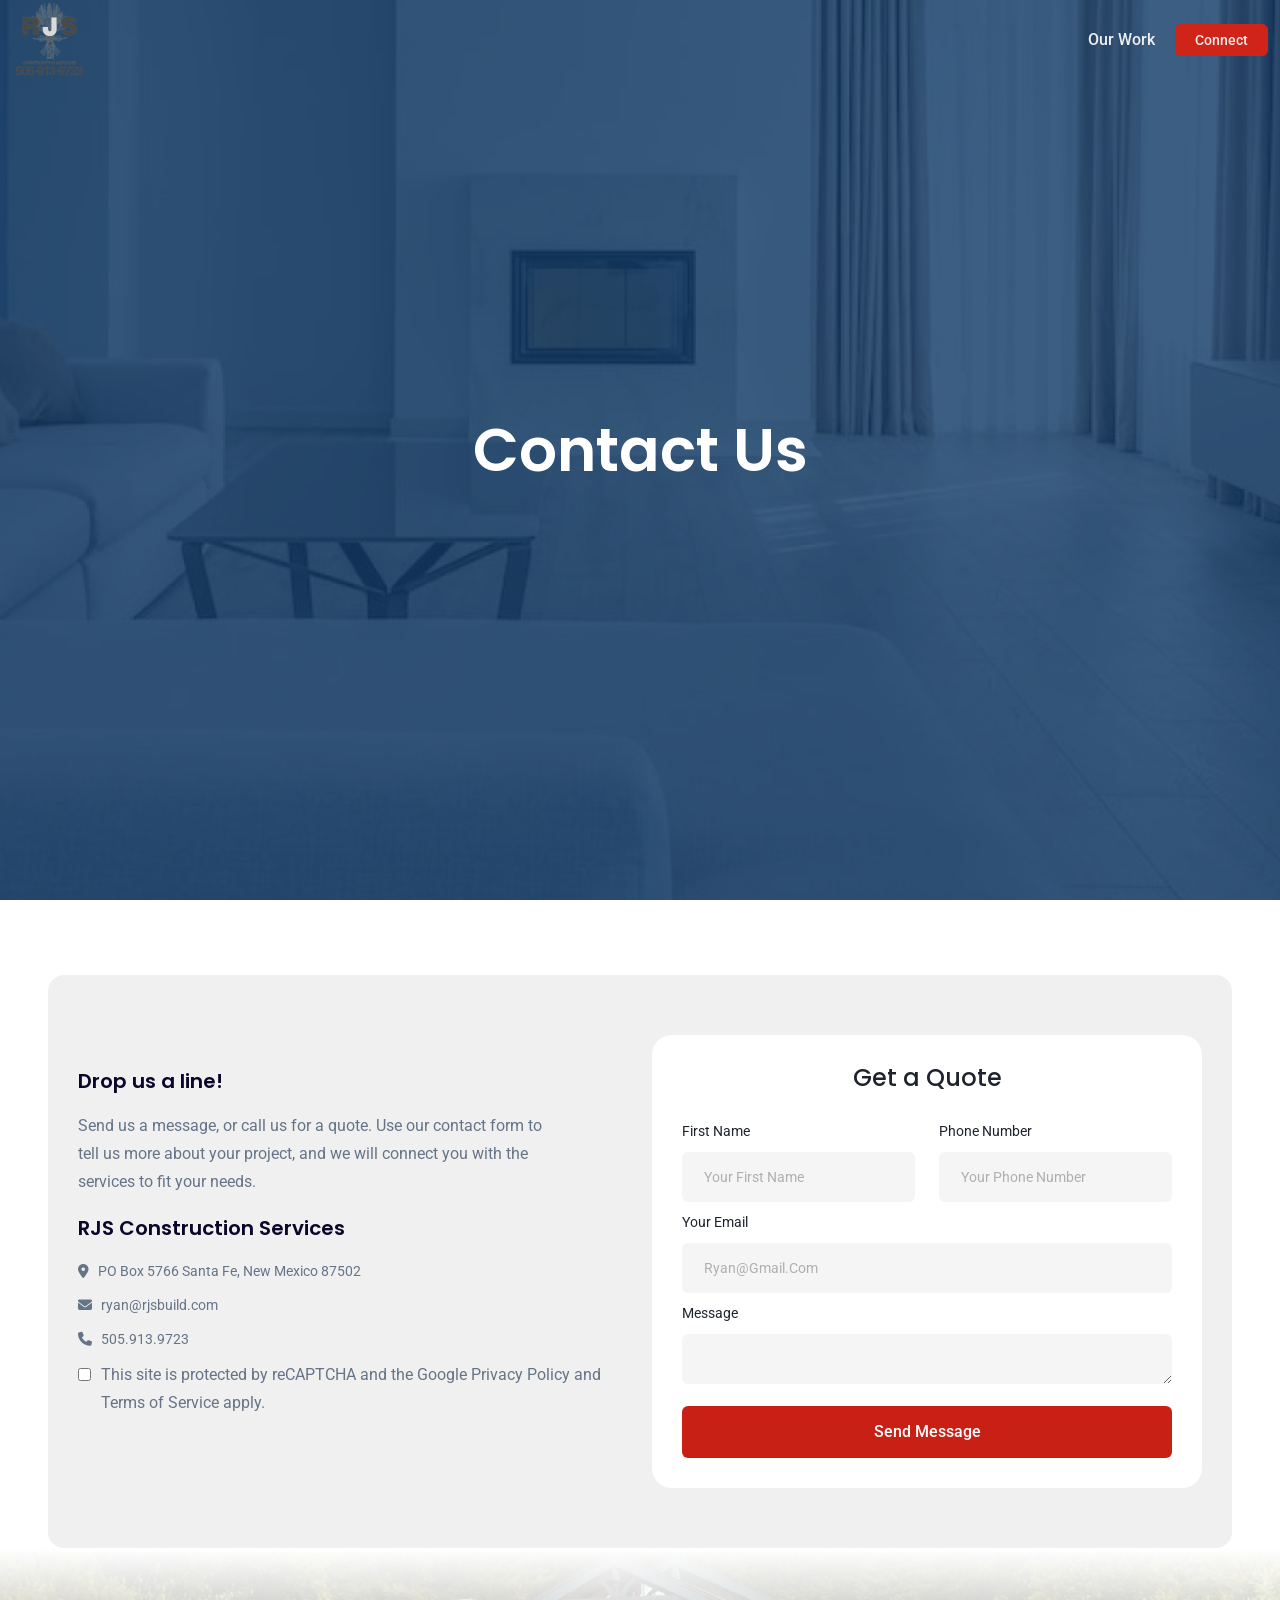
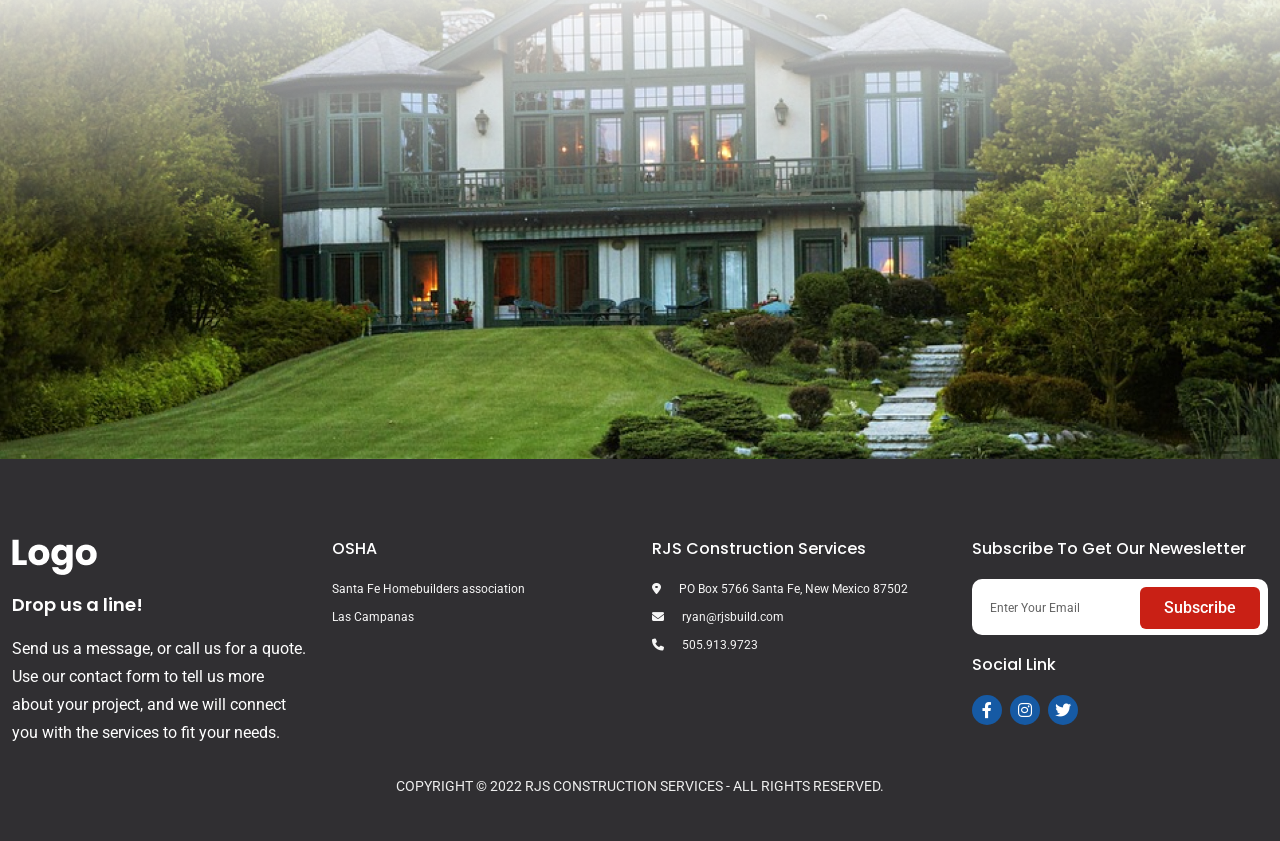
==== connect.html @ a0cf393c "completed for desktop" ====
<!doctype html>
<html class="no-js" lang="" xmlns="http://www.w3.org/1999/xhtml">

<head>
    <meta charset="utf-8">
    <title>RJS | HTML WEBSITE TEMPLATE</title>
    <meta name="description" content="">
    <meta name="viewport" content="width=device-width, initial-scale=1">
    <link rel="shortcut icon" type="image/x-icon" href="images/favicon.png">
    <!-- Place favicon.ico in the root directory -->
    <link rel="apple-touch-icon" href="images/favicon.png">

    <!-- all css files -->
    <link rel="preconnect" href="https://fonts.googleapis.com">
    <link rel="preconnect" href="https://fonts.gstatic.com" crossorigin>
    <link
        href="https://fonts.googleapis.com/css2?family=Poppins:wght@200;300;400;500;600;700;800;900&family=Roboto:wght@300;400;500;700;900&display=swap"
        rel="stylesheet">
    <link rel="stylesheet" href="css/fontawesome.min.css">
    <link rel="stylesheet" href="css/slick.min.css">
    <link rel="stylesheet" href="css/animate.css">
    <link rel="stylesheet" href="css/bootstrap.min.css" />
    <link rel="stylesheet" href="css/default.css">
    <link rel="stylesheet" href="css/style.css">
    <link rel="stylesheet" href="assets/css/responsive.css">
</head>

<body>


    <!-- header -->
    <header class="header-area  transparent-header">
        <div class="container">
            <div class="d-flex justify-content-between align-items-center">

                <!-- logo area -->
                <div class="logo-area">
                    <a href="index.html">
                        <img src="images/header/logo.png" class="img-fluid" alt="logo">
                    </a>
                </div>


                <nav class="nav-area">
                    <ul>
                        <li><a href="contact.html">Our Work </a></li>
                        <li class="active"><a href="connect.html">connect</a></li>
                    </ul>

                </nav>

                <div class="open-menu-btn d-flex justify-content-end d-lg-none col-6">
                    <button type="button"><i class="fa-solid fa-bars"></i></button>

                </div>
            </div>
        </div>
        <!-- mobile menu -->
        <div class="main-menu-area mobile-menu-area">
            <div class="d-flex justify-content-between mobile-menu-top">
                <div class="logo-area">
                    <a href="index.html">
                        <img src="images/logo/footer-logo.png" alt="logo">
                    </a>
                </div>
                <div class="close-btn">
                    <button type="button"><i class="fa fa-close"></i></button>
                </div>
            </div>
            <nav class="primary-menu">
                <ul>
                    <li><a href="services.html">services</a></li>
                    <li><a href="industries.html">industries</a></li>
                    <li><a href="contact.html">Contact </a></li>
                    <li><a href="technology-v1.html">technology </a></li>
                    <li><a href="ecommerce.html">E-Commerce </a></li>
                    <!-- 
                    <li class="has-dropdown"><a href="#">dropdown menu</a>
                        <ul>
                            <li><a href="#">About us</a>
                                <ul>
                                    <li><a href="#">About us</a></li>
                                    <li><a href="#">Practice areas</a></li>
                                    <li><a href="#">Practice areas</a></li>
                                    <li><a href="#">Case results</a></li>
                                    <li><a href="#">Contact Sales</a></li>
                                    <li><a href="#">About us</a></li>
                                </ul>
                            </li>
                            <li><a href="#">Practice areas</a></li>
                            <li><a href="#">Case results</a></li>
                            <li><a href="#">Contact Sales</a></li>
                            <li><a href="#">About us</a></li>
                            <li><a href="#">Practice areas</a></li>
                            <li><a href="#">Practice areas</a></li>
                            <li><a href="#">Case results</a></li>
                            <li><a href="#">Contact Sales</a></li>
                        </ul>
                    </li>
                    -->
                </ul>
            </nav>
        </div>
    </header>

    <!-- bannar area -->
    <section class="bannar-area our-connect-bannar d-flex align-items-center"
        style="background:url('./images/bannar/bannar-three.png')">
        <div class="container">
            <div class="row">
                <div class="col-lg-12">
                    <div class="connect-bannar-heading">
                        <h1 class="text-capitalize ">Contact Us</h1>
                    </div>

                </div>
            </div>
        </div>
    </section>

    <section class="contact-area  mt-75">
        <div class="container px-5">
            <div class="contact-wrapper theme-bg-gray">
                <div class="row">
                    <div class="col-lg-6">
                        <div class="contact-area-left mt-30 ">

                            <h4>Drop us a line!</h4>
                            <p>Send us a message, or call us for a quote. Use our contact form to tell us more about
                                your project, and we will connect
                                you with the services to fit your needs.</p>
                            <h4>RJS Construction Services</h4>
                            <ul>
                                <li>
                                    <i class="fa-solid fa-location-dot"></i>
                                    <span>PO Box 5766 Santa Fe, New Mexico 87502</span>
                                </li>
                                <li>
                                    <i class="fa-solid fa-envelope"></i>
                                    <span>ryan@rjsbuild.com</span>
                                </li>
                                <li>
                                    <i class="fa-solid fa-phone"></i>
                                    <span>505.913.9723</span>
                                </li>
                            </ul>
                            <form action="#" class="checkbox-area">
                                <input type="checkbox">
                                <span>This site is protected by reCAPTCHA and the Google Privacy Policy and Terms of
                                    Service
                                    apply.</span>
                            </form>
                        </div>
                    </div>
                    <div class="col-lg-6">
                        <div class="contact-form-area">
                            <form action="#">
                                <h3>Get a Quote</h3>
                                <div class="row mt-20">
                                    <div class="col-6">
                                        <label for="fname">First name</label>
                                        <input type="text" placeholder="your first name" id="fname">
                                    </div>
                                    <div class="col-6">
                                        <label for="number">Phone Number</label>
                                        <input type="number" placeholder="your phone number" id="number">
                                    </div>
                                    <div class="col-12">
                                        <label for="email">your email</label>
                                        <input type="email" placeholder="ryan@gmail.com" id="email">
                                    </div>
                                    <div class="col-12">
                                        <label for="message">message</label>
                                        <textarea id="message"  rows="1"></textarea>
                                    </div>
                                    <div class="col-12">
                                        <input type="submit" value="send message">
                                    </div>
                                </div>
                            </form>
                        </div>
                    </div>
                </div>
            </div>
        </div>
    </section>




    <div class="row">
        <div class="col-lg-12">
            <img src="images/gallary/bg-3.png" class="img-fluid" alt="">
        </div>
    </div>


    <footer class="pt-80  footer-area theme-bg-black">
        <div class="container">
            <div class="row">
                <div class="col-lg-3">
                    <div class="logo-area">
                        <div class="logo">
                            <a href="#">
                                <img src="images/header/footer-logo.png" alt="">
                            </a>
                        </div>

                    </div>
                    <div class="text-widgets">
                        <h5>Drop us a line!</h5>
                        <p>Send us a message, or call us for a quote. Use our contact form to tell us more about your
                            project, and we will connect
                            you with the services to fit your needs.</p>
                    </div>

                </div>

                <div class="col-lg-3">
                    <div class="footer-heading">
                        <h4>OSHA</h4>
                    </div>
                    <ul class="footer-list">
                        <li>Santa Fe Homebuilders association</li>
                        <li> Las Campanas</li>
                    </ul>
                </div>

                <div class="col-lg-3">
                    <div class="footer-heading">
                        <h4>RJS Construction Services</h4>
                    </div>
                    <ul class="footer-list">
                        <li><i class="fa-solid fa-location-dot"></i> PO Box 5766 Santa Fe, New Mexico 87502</li>
                        <li><i class="fa-solid fa-envelope"></i> ryan@rjsbuild.com</li>
                        <li><i class="fa-solid fa-phone"></i> 505.913.9723</li>
                    </ul>
                </div>

                <div class="col-lg-3">
                    <div class="footer-heading">
                        <h4>Subscribe to get our newesletter</h4>
                    </div>
                    <div class="form-area">
                        <form>
                            <input type="text" placeholder="enter your email">
                            <input type="submit" value="Subscribe" class="input-btn">
                        </form>
                    </div>
                    <div class="footer-subheading mt-20 mb-20">
                        <h4>Social Link</h4>
                    </div>
                    <ul class="social-list">
                        <li><a href="#"><i class="fa-brands fa-facebook-f"></i></a></li>
                        <li><a href="#"><i class="fa-brands fa-instagram"></i></a></li>
                        <li><a href="#"><i class="fa-brands fa-twitter"></i></a></li>
                    </ul>
                </div>
            </div>
        </div>
        <div class="container copyright-area pt-15 pb-30">
            <div class="row">
                <div class="col-lg-12 text-center">
                    <p>COPYRIGHT © 2022 RJS CONSTRUCTION SERVICES - ALL RIGHTS RESERVED.</p>
                </div>
            </div>
        </div>
    </footer>


    <!-- all js files -->
    <script src="js/modernizr-3.11.2.min.js"></script>
    <script src="js/jquery-3.6.2.min.js"></script>

    <!-- bootstrap -->

    <script src="js/popper.min.js"></script>
    <script src="js/bootstrap.min.js"></script>

    <!-- slider -->
    <script src="js/slick.min.js"></script>

    <!-- animation -->
    <script src="js/wow.min.js"></script>
    <script src="js/plugins.js"></script>

    <!-- theme js -->
    <script src="js/main.js"></script>

</body>

</html>
---- css/default.css ----
/***

Spacing

xs : 0 - 575
sm:576- 767
md:768 - 991
lg: 992 - 1159
xl:1200 - 1359

mt : margin-top
ml: margin-left
mr: margin-right
mb: margin-bottom

*/

.mt-5 {
  margin-top: 5px;
}

.mb-5 {
  margin-bottom: 5px !important;
}

.ml-5 {
  margin-left: 5px;
}

.mr-5 {
  margin-right: 5px;
}

.pt-5 {
  padding-top: 5px;
}

.pb-5 {
  padding-bottom: 5px;
}

.pl-5 {
  padding-left: 5px;
}

.pr-5 {
  padding-right: 5px;
}

.mt-10 {
  margin-top: 10px;
}

.mb-10 {
  margin-bottom: 10px;
}

.ml-10 {
  margin-left: 10px;
}

.mr-10 {
  margin-right: 10px;
}

.pt-10 {
  padding-top: 10px;
}

.pb-10 {
  padding-bottom: 10px;
}

.pl-10 {
  padding-left: 10px;
}

.pr-10 {
  padding-right: 10px;
}

.mt-15 {
  margin-top: 15px;
}

.mb-15 {
  margin-bottom: 15px;
}

.ml-15 {
  margin-left: 15px;
}

.mr-15 {
  margin-right: 15px;
}

.pt-15 {
  padding-top: 15px;
}

.pb-15 {
  padding-bottom: 15px;
}

.pl-15 {
  padding-left: 15px;
}

.pr-15 {
  padding-right: 15px;
}

.mt-20 {
  margin-top: 20px;
}

.mb-20 {
  margin-bottom: 20px;
}

.ml-20 {
  margin-left: 20px;
}

.mr-20 {
  margin-right: 20px;
}

.pt-20 {
  padding-top: 20px;
}

.pb-20 {
  padding-bottom: 20px;
}

.pl-20 {
  padding-left: 20px;
}

.pr-20 {
  padding-right: 20px;
}

.mt-25 {
  margin-top: 25px;
}

.mb-25 {
  margin-bottom: 25px;
}

.ml-25 {
  margin-left: 25px;
}

.mr-25 {
  margin-right: 25px;
}

.pt-25 {
  padding-top: 25px;
}

.pb-25 {
  padding-bottom: 25px;
}

.pl-25 {
  padding-left: 25px;
}

.pr-25 {
  padding-right: 25px;
}

.mt-30 {
  margin-top: 30px;
}

.mb-30 {
  margin-bottom: 30px;
}

.ml-30 {
  margin-left: 30px;
}

.mr-30 {
  margin-right: 30px;
}

.pt-30 {
  padding-top: 30px;
}

.pb-30 {
  padding-bottom: 30px;
}

.pl-30 {
  padding-left: 30px;
}

.pr-30 {
  padding-right: 30px;
}

.mt-35 {
  margin-top: 35px;
}

.mb-35 {
  margin-bottom: 35px;
}

.ml-35 {
  margin-left: 35px;
}

.mr-35 {
  margin-right: 35px;
}

.pt-35 {
  padding-top: 35px;
}

.pb-35 {
  padding-bottom: 35px;
}

.pl-35 {
  padding-left: 35px;
}

.pr-35 {
  padding-right: 35px;
}

.mt-40 {
  margin-top: 40px;
}

.mb-40 {
  margin-bottom: 40px;
}

.ml-40 {
  margin-left: 40px;
}

.mr-40 {
  margin-right: 40px;
}

.pt-40 {
  padding-top: 40px;
}

.pb-40 {
  padding-bottom: 40px;
}

.pl-40 {
  padding-left: 40px;
}

.pr-40 {
  padding-right: 40px;
}

.mt-45 {
  margin-top: 45px;
}

.mb-45 {
  margin-bottom: 45px;
}

.ml-45 {
  margin-left: 45px;
}

.mr-45 {
  margin-right: 45px;
}

.pt-45 {
  padding-top: 45px;
}

.pb-45 {
  padding-bottom: 45px;
}

.pl-45 {
  padding-left: 45px;
}

.pr-45 {
  padding-right: 45px;
}

.mt-50 {
  margin-top: 50px;
}

.mb-50 {
  margin-bottom: 50px;
}

.ml-50 {
  margin-left: 50px;
}

.mr-50 {
  margin-right: 50px;
}

.pt-50 {
  padding-top: 50px;
}

.pb-50 {
  padding-bottom: 50px;
}

.pl-50 {
  padding-left: 50px;
}

.pr-50 {
  padding-right: 50px;
}

.mt-55 {
  margin-top: 55px;
}

.mb-55 {
  margin-bottom: 55px;
}

.ml-55 {
  margin-left: 55px;
}

.mr-55 {
  margin-right: 55px;
}

.pt-55 {
  padding-top: 55px;
}

.pb-55 {
  padding-bottom: 55px;
}

.pl-55 {
  padding-left: 55px;
}

.pr-55 {
  padding-right: 55px;
}

.mt-60 {
  margin-top: 60px;
}

.mb-60 {
  margin-bottom: 60px;
}

.ml-60 {
  margin-left: 60px;
}

.mr-60 {
  margin-right: 60px;
}

.pt-60 {
  padding-top: 60px;
}

.pb-60 {
  padding-bottom: 60px;
}

.pl-60 {
  padding-left: 60px;
}

.pr-60 {
  padding-right: 60px;
}

.mt-65 {
  margin-top: 65px;
}

.mb-65 {
  margin-bottom: 65px;
}

.ml-65 {
  margin-left: 65px;
}

.mr-65 {
  margin-right: 65px;
}

.pt-65 {
  padding-top: 65px;
}

.pb-65 {
  padding-bottom: 65px;
}

.pl-65 {
  padding-left: 65px;
}

.pr-65 {
  padding-right: 65px;
}

.mt-70 {
  margin-top: 70px;
}

.mb-70 {
  margin-bottom: 70px;
}

.ml-70 {
  margin-left: 70px;
}

.mr-70 {
  margin-right: 70px;
}

.pt-70 {
  padding-top: 70px;
}

.pb-70 {
  padding-bottom: 70px;
}

.pl-70 {
  padding-left: 70px;
}

.pr-70 {
  padding-right: 70px;
}

.mt-75 {
  margin-top: 75px;
}

.mb-75 {
  margin-bottom: 75px;
}

.ml-75 {
  margin-left: 75px;
}

.mr-75 {
  margin-right: 75px;
}

.pt-75 {
  padding-top: 75px;
}

.pb-75 {
  padding-bottom: 75px;
}

.pl-75 {
  padding-left: 75px;
}

.pr-75 {
  padding-right: 75px;
}

.mt-80 {
  margin-top: 80px;
}

.mb-80 {
  margin-bottom: 80px;
}

.ml-80 {
  margin-left: 80px;
}

.mr-80 {
  margin-right: 80px;
}

.pt-80 {
  padding-top: 80px;
}

.pb-80 {
  padding-bottom: 80px;
}

.pl-80 {
  padding-left: 80px;
}

.pr-80 {
  padding-right: 80px;
}

.mt-85 {
  margin-top: 85px;
}

.mb-85 {
  margin-bottom: 85px;
}

.ml-85 {
  margin-left: 85px;
}

.mr-85 {
  margin-right: 85px;
}

.pt-85 {
  padding-top: 85px;
}

.pb-85 {
  padding-bottom: 85px;
}

.pl-85 {
  padding-left: 85px;
}

.pr-85 {
  padding-right: 85px;
}

.mt-90 {
  margin-top: 90px;
}

.mb-90 {
  margin-bottom: 90px;
}

.ml-90 {
  margin-left: 90px;
}

.mr-90 {
  margin-right: 90px;
}

.pt-90 {
  padding-top: 90px;
}

.pb-90 {
  padding-bottom: 90px;
}

.pl-90 {
  padding-left: 90px;
}

.pr-90 {
  padding-right: 90px;
}

.mt-95 {
  margin-top: 95px;
}

.mb-95 {
  margin-bottom: 95px;
}

.ml-95 {
  margin-left: 95px;
}

.mr-95 {
  margin-right: 95px;
}

.pt-95 {
  padding-top: 95px;
}

.pb-95 {
  padding-bottom: 95px;
}

.pl-95 {
  padding-left: 95px;
}

.pr-95 {
  padding-right: 95px;
}

.mt-100 {
  margin-top: 100px;
}

.mb-100 {
  margin-bottom: 100px;
}

.ml-100 {
  margin-left: 100px;
}

.mr-100 {
  margin-right: 100px;
}

.pt-100 {
  padding-top: 100px;
}

.pb-100 {
  padding-bottom: 100px;
}

.pl-100 {
  padding-left: 100px;
}

.pr-100 {
  padding-right: 100px;
}

.mt-105 {
  margin-top: 105px;
}

.mb-105 {
  margin-bottom: 105px;
}

.ml-105 {
  margin-left: 105px;
}

.mr-105 {
  margin-right: 105px;
}

.pt-105 {
  padding-top: 105px;
}

.pb-105 {
  padding-bottom: 105px;
}

.pl-105 {
  padding-left: 105px;
}

.pr-105 {
  padding-right: 105px;
}

.mt-110 {
  margin-top: 110px;
}

.mb-110 {
  margin-bottom: 110px;
}

.ml-110 {
  margin-left: 110px;
}

.mr-110 {
  margin-right: 110px;
}

.pt-110 {
  padding-top: 110px;
}

.pb-110 {
  padding-bottom: 110px;
}

.pl-110 {
  padding-left: 110px;
}

.pr-110 {
  padding-right: 110px;
}

.mt-115 {
  margin-top: 115px;
}

.mb-115 {
  margin-bottom: 115px;
}

.ml-115 {
  margin-left: 115px;
}

.mr-115 {
  margin-right: 115px;
}

.pt-115 {
  padding-top: 115px;
}

.pb-115 {
  padding-bottom: 115px;
}

.pl-115 {
  padding-left: 115px;
}

.pr-115 {
  padding-right: 115px;
}

.mt-120 {
  margin-top: 120px;
}

.mb-120 {
  margin-bottom: 120px;
}

.ml-120 {
  margin-left: 120px;
}

.mr-120 {
  margin-right: 120px;
}

.pt-120 {
  padding-top: 120px;
}

.pb-120 {
  padding-bottom: 120px;
}

.pl-120 {
  padding-left: 120px;
}

.pr-120 {
  padding-right: 120px;
}

.mt-125 {
  margin-top: 125px;
}

.mb-125 {
  margin-bottom: 125px;
}

.ml-125 {
  margin-left: 125px;
}

.mr-125 {
  margin-right: 125px;
}

.pt-125 {
  padding-top: 125px;
}

.pb-125 {
  padding-bottom: 125px;
}

.pl-125 {
  padding-left: 125px;
}

.pr-125 {
  padding-right: 125px;
}

.mt-130 {
  margin-top: 130px;
}

.mb-130 {
  margin-bottom: 130px;
}

.ml-130 {
  margin-left: 130px;
}

.mr-130 {
  margin-right: 130px;
}

.pt-130 {
  padding-top: 130px;
}

.pb-130 {
  padding-bottom: 130px;
}

.pl-130 {
  padding-left: 130px;
}

.pr-130 {
  padding-right: 130px;
}

.mt-135 {
  margin-top: 135px;
}

.mb-135 {
  margin-bottom: 135px;
}

.ml-135 {
  margin-left: 135px;
}

.mr-135 {
  margin-right: 135px;
}

.pt-135 {
  padding-top: 135px;
}

.pb-135 {
  padding-bottom: 135px;
}

.pl-135 {
  padding-left: 135px;
}

.pr-135 {
  padding-right: 135px;
}

.mt-140 {
  margin-top: 140px;
}

.mb-140 {
  margin-bottom: 140px;
}

.ml-140 {
  margin-left: 140px;
}

.mr-140 {
  margin-right: 140px;
}

.pt-140 {
  padding-top: 140px;
}

.pb-140 {
  padding-bottom: 140px;
}

.pl-140 {
  padding-left: 140px;
}

.pr-140 {
  padding-right: 140px;
}

.mt-145 {
  margin-top: 145px;
}

.mb-145 {
  margin-bottom: 145px;
}

.ml-145 {
  margin-left: 145px;
}

.mr-145 {
  margin-right: 145px;
}

.pt-145 {
  padding-top: 145px;
}

.pb-145 {
  padding-bottom: 145px;
}

.pl-145 {
  padding-left: 145px;
}

.pr-145 {
  padding-right: 145px;
}

.mt-150 {
  margin-top: 150px;
}

.mb-150 {
  margin-bottom: 150px;
}

.ml-150 {
  margin-left: 150px;
}

.mr-150 {
  margin-right: 150px;
}

.pt-150 {
  padding-top: 150px;
}

.pb-150 {
  padding-bottom: 150px;
}

.pl-150 {
  padding-left: 150px;
}

.pr-150 {
  padding-right: 150px;
}

.mt-155 {
  margin-top: 155px;
}

.mb-155 {
  margin-bottom: 155px;
}

.ml-155 {
  margin-left: 155px;
}

.mr-155 {
  margin-right: 155px;
}

.pt-155 {
  padding-top: 155px;
}

.pb-155 {
  padding-bottom: 155px;
}

.pl-155 {
  padding-left: 155px;
}

.pr-155 {
  padding-right: 155px;
}

.mt-160 {
  margin-top: 160px;
}

.mb-160 {
  margin-bottom: 160px;
}

.ml-160 {
  margin-left: 160px;
}

.mr-160 {
  margin-right: 160px;
}

.pt-160 {
  padding-top: 160px;
}

.pb-160 {
  padding-bottom: 160px;
}

.pl-160 {
  padding-left: 160px;
}

.pr-160 {
  padding-right: 160px;
}

.mt-165 {
  margin-top: 165px;
}

.mb-165 {
  margin-bottom: 165px;
}

.ml-165 {
  margin-left: 165px;
}

.mr-165 {
  margin-right: 165px;
}

.pt-165 {
  padding-top: 165px;
}

.pb-165 {
  padding-bottom: 165px;
}

.pl-165 {
  padding-left: 165px;
}

.pr-165 {
  padding-right: 165px;
}

.mt-170 {
  margin-top: 170px;
}

.mb-170 {
  margin-bottom: 170px;
}

.ml-170 {
  margin-left: 170px;
}

.mr-170 {
  margin-right: 170px;
}

.pt-170 {
  padding-top: 170px;
}

.pb-170 {
  padding-bottom: 170px;
}

.pl-170 {
  padding-left: 170px;
}

.pr-170 {
  padding-right: 170px;
}

.mt-175 {
  margin-top: 175px;
}

.mb-175 {
  margin-bottom: 175px;
}

.ml-175 {
  margin-left: 175px;
}

.mr-175 {
  margin-right: 175px;
}

.pt-175 {
  padding-top: 175px;
}

.pb-175 {
  padding-bottom: 175px;
}

.pl-175 {
  padding-left: 175px;
}

.pr-175 {
  padding-right: 175px;
}

.mt-180 {
  margin-top: 180px;
}

.mb-180 {
  margin-bottom: 180px;
}

.ml-180 {
  margin-left: 180px;
}

.mr-180 {
  margin-right: 180px;
}

.pt-180 {
  padding-top: 180px;
}

.pb-180 {
  padding-bottom: 180px;
}

.pl-180 {
  padding-left: 180px;
}

.pr-180 {
  padding-right: 180px;
}

.mt-185 {
  margin-top: 185px;
}

.mb-185 {
  margin-bottom: 185px;
}

.ml-185 {
  margin-left: 185px;
}

.mr-185 {
  margin-right: 185px;
}

.pt-185 {
  padding-top: 185px;
}

.pb-185 {
  padding-bottom: 185px;
}

.pl-185 {
  padding-left: 185px;
}

.pr-185 {
  padding-right: 185px;
}

.mt-190 {
  margin-top: 190px;
}

.mb-190 {
  margin-bottom: 190px;
}

.ml-190 {
  margin-left: 190px;
}

.mr-190 {
  margin-right: 190px;
}

.pt-190 {
  padding-top: 190px;
}

.pb-190 {
  padding-bottom: 190px;
}

.pl-190 {
  padding-left: 190px;
}

.pr-190 {
  padding-right: 190px;
}

.mt-195 {
  margin-top: 195px;
}

.mb-195 {
  margin-bottom: 195px;
}

.ml-195 {
  margin-left: 195px;
}

.mr-195 {
  margin-right: 195px;
}

.pt-195 {
  padding-top: 195px;
}

.pb-195 {
  padding-bottom: 195px;
}

.pl-195 {
  padding-left: 195px;
}

.pr-195 {
  padding-right: 195px;
}

.mt-200 {
  margin-top: 200px;
}

.mb-200 {
  margin-bottom: 200px;
}

.ml-200 {
  margin-left: 200px;
}

.mr-200 {
  margin-right: 200px;
}

.pt-200 {
  padding-top: 200px;
}

.pb-200 {
  padding-bottom: 200px;
}

.pl-200 {
  padding-left: 200px;
}

.pr-200 {
  padding-right: 200px;
}

.mt-205 {
  margin-top: 205px;
}

.mb-205 {
  margin-bottom: 205px;
}

.ml-205 {
  margin-left: 205px;
}

.mr-205 {
  margin-right: 205px;
}

.pt-205 {
  padding-top: 205px;
}

.pb-205 {
  padding-bottom: 205px;
}

.pl-205 {
  padding-left: 205px;
}

.pr-205 {
  padding-right: 205px;
}

.mt-210 {
  margin-top: 210px;
}

.mb-210 {
  margin-bottom: 210px;
}

.ml-210 {
  margin-left: 210px;
}

.mr-210 {
  margin-right: 210px;
}

.pt-210 {
  padding-top: 210px;
}

.pb-210 {
  padding-bottom: 210px;
}

.pl-210 {
  padding-left: 210px;
}

.pr-210 {
  padding-right: 210px;
}

.mt-215 {
  margin-top: 215px;
}

.mb-215 {
  margin-bottom: 215px;
}

.ml-215 {
  margin-left: 215px;
}

.mr-215 {
  margin-right: 215px;
}

.pt-215 {
  padding-top: 215px;
}

.pb-215 {
  padding-bottom: 215px;
}

.pl-215 {
  padding-left: 215px;
}

.pr-215 {
  padding-right: 215px;
}

.mt-220 {
  margin-top: 220px;
}

.mb-220 {
  margin-bottom: 220px;
}

.ml-220 {
  margin-left: 220px;
}

.mr-220 {
  margin-right: 220px;
}

.pt-220 {
  padding-top: 220px;
}

.pb-220 {
  padding-bottom: 220px;
}

.pl-220 {
  padding-left: 220px;
}

.pr-220 {
  padding-right: 220px;
}

/*

responsive css
sm device
*/
@media all and (min-width: 576px) and (max-width: 767px) {
  .pl-sm-0{
    padding-left: 0px !important;
  }
  .mt-sm-5 {
    margin-top: 5px;
  }

  .mb-sm-5 {
    margin-bottom: 5px;
  }

  .ml-sm-5 {
    margin-left: 5px;
  }

  .mr-sm-5 {
    margin-right: 5px;
  }

  .pt-sm-5 {
    padding-top: 5px;
  }

  .pb-sm-5 {
    padding-bottom: 5px;
  }

  .pl-sm-5 {
    padding-left: 5px;
  }

  .pr-sm-5 {
    padding-right: 5px;
  }

  .mt-sm-10 {
    margin-top: 10px;
  }

  .mb-sm-10 {
    margin-bottom: 10px;
  }

  .ml-sm-10 {
    margin-left: 10px;
  }

  .mr-sm-10 {
    margin-right: 10px;
  }

  .pt-sm-10 {
    padding-top: 10px;
  }

  .pb-sm-10 {
    padding-bottom: 10px;
  }

  .pl-sm-10 {
    padding-left: 10px;
  }

  .pr-sm-10 {
    padding-right: 10px;
  }

  .mt-sm-15 {
    margin-top: 15px;
  }

  .mb-sm-15 {
    margin-bottom: 15px;
  }

  .ml-sm-15 {
    margin-left: 15px;
  }

  .mr-sm-15 {
    margin-right: 15px;
  }

  .pt-sm-15 {
    padding-top: 15px;
  }

  .pb-sm-15 {
    padding-bottom: 15px;
  }

  .pl-sm-15 {
    padding-left: 15px;
  }

  .pr-sm-15 {
    padding-right: 15px;
  }

  .mt-sm-20 {
    margin-top: 20px;
  }

  .mb-sm-20 {
    margin-bottom: 20px;
  }

  .ml-sm-20 {
    margin-left: 20px;
  }

  .mr-sm-20 {
    margin-right: 20px;
  }

  .pt-sm-20 {
    padding-top: 20px;
  }

  .pb-sm-20 {
    padding-bottom: 20px;
  }

  .pl-sm-20 {
    padding-left: 20px;
  }

  .pr-sm-20 {
    padding-right: 20px;
  }

  .mt-sm-25 {
    margin-top: 25px;
  }

  .mb-sm-25 {
    margin-bottom: 25px;
  }

  .ml-sm-25 {
    margin-left: 25px;
  }

  .mr-sm-25 {
    margin-right: 25px;
  }

  .pt-sm-25 {
    padding-top: 25px;
  }

  .pb-sm-25 {
    padding-bottom: 25px;
  }

  .pl-sm-25 {
    padding-left: 25px;
  }

  .pr-sm-25 {
    padding-right: 25px;
  }

  .mt-sm-30 {
    margin-top: 30px;
  }

  .mb-sm-30 {
    margin-bottom: 30px;
  }

  .ml-sm-30 {
    margin-left: 30px;
  }

  .mr-sm-30 {
    margin-right: 30px;
  }

  .pt-sm-30 {
    padding-top: 30px;
  }

  .pb-sm-30 {
    padding-bottom: 30px;
  }

  .pl-sm-30 {
    padding-left: 30px;
  }

  .pr-sm-30 {
    padding-right: 30px;
  }

  .mt-sm-35 {
    margin-top: 35px;
  }

  .mb-sm-35 {
    margin-bottom: 35px;
  }

  .ml-sm-35 {
    margin-left: 35px;
  }

  .mr-sm-35 {
    margin-right: 35px;
  }

  .pt-sm-35 {
    padding-top: 35px;
  }

  .pb-sm-35 {
    padding-bottom: 35px;
  }

  .pl-sm-35 {
    padding-left: 35px;
  }

  .pr-sm-35 {
    padding-right: 35px;
  }

  .mt-sm-40 {
    margin-top: 40px;
  }

  .mb-sm-40 {
    margin-bottom: 40px;
  }

  .ml-sm-40 {
    margin-left: 40px;
  }

  .mr-sm-40 {
    margin-right: 40px;
  }

  .pt-sm-40 {
    padding-top: 40px;
  }

  .pb-sm-40 {
    padding-bottom: 40px;
  }

  .pl-sm-40 {
    padding-left: 40px;
  }

  .pr-sm-40 {
    padding-right: 40px;
  }

  .mt-sm-45 {
    margin-top: 45px;
  }

  .mb-sm-45 {
    margin-bottom: 45px;
  }

  .ml-sm-45 {
    margin-left: 45px;
  }

  .mr-sm-45 {
    margin-right: 45px;
  }

  .pt-sm-45 {
    padding-top: 45px;
  }

  .pb-sm-45 {
    padding-bottom: 45px;
  }

  .pl-sm-45 {
    padding-left: 45px;
  }

  .pr-sm-45 {
    padding-right: 45px;
  }

  .mt-sm-50 {
    margin-top: 50px;
  }

  .mb-sm-50 {
    margin-bottom: 50px;
  }

  .ml-sm-50 {
    margin-left: 50px;
  }

  .mr-sm-50 {
    margin-right: 50px;
  }

  .pt-sm-50 {
    padding-top: 50px;
  }

  .pb-sm-50 {
    padding-bottom: 50px;
  }

  .pl-sm-50 {
    padding-left: 50px;
  }

  .pr-sm-50 {
    padding-right: 50px;
  }

  .mt-sm-55 {
    margin-top: 55px;
  }

  .mb-sm-55 {
    margin-bottom: 55px;
  }

  .ml-sm-55 {
    margin-left: 55px;
  }

  .mr-sm-55 {
    margin-right: 55px;
  }

  .pt-sm-55 {
    padding-top: 55px;
  }

  .pb-sm-55 {
    padding-bottom: 55px;
  }

  .pl-sm-55 {
    padding-left: 55px;
  }

  .pr-sm-55 {
    padding-right: 55px;
  }

  .mt-sm-60 {
    margin-top: 60px;
  }

  .mb-sm-60 {
    margin-bottom: 60px;
  }

  .ml-sm-60 {
    margin-left: 60px;
  }

  .mr-sm-60 {
    margin-right: 60px;
  }

  .pt-sm-60 {
    padding-top: 60px;
  }

  .pb-sm-60 {
    padding-bottom: 60px;
  }

  .pl-sm-60 {
    padding-left: 60px;
  }

  .pr-sm-60 {
    padding-right: 60px;
  }

  .mt-sm-65 {
    margin-top: 65px;
  }

  .mb-sm-65 {
    margin-bottom: 65px;
  }

  .ml-sm-65 {
    margin-left: 65px;
  }

  .mr-sm-65 {
    margin-right: 65px;
  }

  .pt-sm-65 {
    padding-top: 65px;
  }

  .pb-sm-65 {
    padding-bottom: 65px;
  }

  .pl-sm-65 {
    padding-left: 65px;
  }

  .pr-sm-65 {
    padding-right: 65px;
  }

  .mt-sm-70 {
    margin-top: 70px;
  }

  .mb-sm-70 {
    margin-bottom: 70px;
  }

  .ml-sm-70 {
    margin-left: 70px;
  }

  .mr-sm-70 {
    margin-right: 70px;
  }

  .pt-sm-70 {
    padding-top: 70px;
  }

  .pb-sm-70 {
    padding-bottom: 70px;
  }

  .pl-sm-70 {
    padding-left: 70px;
  }

  .pr-sm-70 {
    padding-right: 70px;
  }

  .mt-sm-75 {
    margin-top: 75px;
  }

  .mb-sm-75 {
    margin-bottom: 75px;
  }

  .ml-sm-75 {
    margin-left: 75px;
  }

  .mr-sm-75 {
    margin-right: 75px;
  }

  .pt-sm-75 {
    padding-top: 75px;
  }

  .pb-sm-75 {
    padding-bottom: 75px;
  }

  .pl-sm-75 {
    padding-left: 75px;
  }

  .pr-sm-75 {
    padding-right: 75px;
  }

  .mt-sm-80 {
    margin-top: 80px;
  }

  .mb-sm-80 {
    margin-bottom: 80px;
  }

  .ml-sm-80 {
    margin-left: 80px;
  }

  .mr-sm-80 {
    margin-right: 80px;
  }

  .pt-sm-80 {
    padding-top: 80px;
  }

  .pb-sm-80 {
    padding-bottom: 80px;
  }

  .pl-sm-80 {
    padding-left: 80px;
  }

  .pr-sm-80 {
    padding-right: 80px;
  }

  .mt-sm-85 {
    margin-top: 85px;
  }

  .mb-sm-85 {
    margin-bottom: 85px;
  }

  .ml-sm-85 {
    margin-left: 85px;
  }

  .mr-sm-85 {
    margin-right: 85px;
  }

  .pt-sm-85 {
    padding-top: 85px;
  }

  .pb-sm-85 {
    padding-bottom: 85px;
  }

  .pl-sm-85 {
    padding-left: 85px;
  }

  .pr-sm-85 {
    padding-right: 85px;
  }

  .mt-sm-90 {
    margin-top: 90px;
  }

  .mb-sm-90 {
    margin-bottom: 90px;
  }

  .ml-sm-90 {
    margin-left: 90px;
  }

  .mr-sm-90 {
    margin-right: 90px;
  }

  .pt-sm-90 {
    padding-top: 90px;
  }

  .pb-sm-90 {
    padding-bottom: 90px;
  }

  .pl-sm-90 {
    padding-left: 90px;
  }

  .pr-sm-90 {
    padding-right: 90px;
  }

  .mt-sm-95 {
    margin-top: 95px;
  }

  .mb-sm-95 {
    margin-bottom: 95px;
  }

  .ml-sm-95 {
    margin-left: 95px;
  }

  .mr-sm-95 {
    margin-right: 95px;
  }

  .pt-sm-95 {
    padding-top: 95px;
  }

  .pb-sm-95 {
    padding-bottom: 95px;
  }

  .pl-sm-95 {
    padding-left: 95px;
  }

  .pr-sm-95 {
    padding-right: 95px;
  }

  .mt-sm-100 {
    margin-top: 100px;
  }

  .mb-sm-100 {
    margin-bottom: 100px;
  }

  .ml-sm-100 {
    margin-left: 100px;
  }

  .mr-sm-100 {
    margin-right: 100px;
  }

  .pt-sm-100 {
    padding-top: 100px;
  }

  .pb-sm-100 {
    padding-bottom: 100px;
  }

  .pl-sm-100 {
    padding-left: 100px;
  }

  .pr-sm-100 {
    padding-right: 100px;
  }

  .mt-sm-105 {
    margin-top: 105px;
  }

  .mb-sm-105 {
    margin-bottom: 105px;
  }

  .ml-sm-105 {
    margin-left: 105px;
  }

  .mr-sm-105 {
    margin-right: 105px;
  }

  .pt-sm-105 {
    padding-top: 105px;
  }

  .pb-sm-105 {
    padding-bottom: 105px;
  }

  .pl-sm-105 {
    padding-left: 105px;
  }

  .pr-sm-105 {
    padding-right: 105px;
  }

  .mt-sm-110 {
    margin-top: 110px;
  }

  .mb-sm-110 {
    margin-bottom: 110px;
  }

  .ml-sm-110 {
    margin-left: 110px;
  }

  .mr-sm-110 {
    margin-right: 110px;
  }

  .pt-sm-110 {
    padding-top: 110px;
  }

  .pb-sm-110 {
    padding-bottom: 110px;
  }

  .pl-sm-110 {
    padding-left: 110px;
  }

  .pr-sm-110 {
    padding-right: 110px;
  }

  .mt-sm-115 {
    margin-top: 115px;
  }

  .mb-sm-115 {
    margin-bottom: 115px;
  }

  .ml-sm-115 {
    margin-left: 115px;
  }

  .mr-sm-115 {
    margin-right: 115px;
  }

  .pt-sm-115 {
    padding-top: 115px;
  }

  .pb-sm-115 {
    padding-bottom: 115px;
  }

  .pl-sm-115 {
    padding-left: 115px;
  }

  .pr-sm-115 {
    padding-right: 115px;
  }

  .mt-sm-120 {
    margin-top: 120px;
  }

  .mb-sm-120 {
    margin-bottom: 120px;
  }

  .ml-sm-120 {
    margin-left: 120px;
  }

  .mr-sm-120 {
    margin-right: 120px;
  }

  .pt-sm-120 {
    padding-top: 120px;
  }

  .pb-sm-120 {
    padding-bottom: 120px;
  }

  .pl-sm-120 {
    padding-left: 120px;
  }

  .pr-sm-120 {
    padding-right: 120px;
  }

  .mt-sm-125 {
    margin-top: 125px;
  }

  .mb-sm-125 {
    margin-bottom: 125px;
  }

  .ml-sm-125 {
    margin-left: 125px;
  }

  .mr-sm-125 {
    margin-right: 125px;
  }

  .pt-sm-125 {
    padding-top: 125px;
  }

  .pb-sm-125 {
    padding-bottom: 125px;
  }

  .pl-sm-125 {
    padding-left: 125px;
  }

  .pr-sm-125 {
    padding-right: 125px;
  }

  .mt-sm-130 {
    margin-top: 130px;
  }

  .mb-sm-130 {
    margin-bottom: 130px;
  }

  .ml-sm-130 {
    margin-left: 130px;
  }

  .mr-sm-130 {
    margin-right: 130px;
  }

  .pt-sm-130 {
    padding-top: 130px;
  }

  .pb-sm-130 {
    padding-bottom: 130px;
  }

  .pl-sm-130 {
    padding-left: 130px;
  }

  .pr-sm-130 {
    padding-right: 130px;
  }

  .mt-sm-135 {
    margin-top: 135px;
  }

  .mb-sm-135 {
    margin-bottom: 135px;
  }

  .ml-sm-135 {
    margin-left: 135px;
  }

  .mr-sm-135 {
    margin-right: 135px;
  }

  .pt-sm-135 {
    padding-top: 135px;
  }

  .pb-sm-135 {
    padding-bottom: 135px;
  }

  .pl-sm-135 {
    padding-left: 135px;
  }

  .pr-sm-135 {
    padding-right: 135px;
  }

  .mt-sm-140 {
    margin-top: 140px;
  }

  .mb-sm-140 {
    margin-bottom: 140px;
  }

  .ml-sm-140 {
    margin-left: 140px;
  }

  .mr-sm-140 {
    margin-right: 140px;
  }

  .pt-sm-140 {
    padding-top: 140px;
  }

  .pb-sm-140 {
    padding-bottom: 140px;
  }

  .pl-sm-140 {
    padding-left: 140px;
  }

  .pr-sm-140 {
    padding-right: 140px;
  }

  .mt-sm-145 {
    margin-top: 145px;
  }

  .mb-sm-145 {
    margin-bottom: 145px;
  }

  .ml-sm-145 {
    margin-left: 145px;
  }

  .mr-sm-145 {
    margin-right: 145px;
  }

  .pt-sm-145 {
    padding-top: 145px;
  }

  .pb-sm-145 {
    padding-bottom: 145px;
  }

  .pl-sm-145 {
    padding-left: 145px;
  }

  .pr-sm-145 {
    padding-right: 145px;
  }

  .mt-sm-150 {
    margin-top: 150px;
  }

  .mb-sm-150 {
    margin-bottom: 150px;
  }

  .ml-sm-150 {
    margin-left: 150px;
  }

  .mr-sm-150 {
    margin-right: 150px;
  }

  .pt-sm-150 {
    padding-top: 150px;
  }

  .pb-sm-150 {
    padding-bottom: 150px;
  }

  .pl-sm-150 {
    padding-left: 150px;
  }

  .pr-sm-150 {
    padding-right: 150px;
  }

  .mt-sm-155 {
    margin-top: 155px;
  }

  .mb-sm-155 {
    margin-bottom: 155px;
  }

  .ml-sm-155 {
    margin-left: 155px;
  }

  .mr-sm-155 {
    margin-right: 155px;
  }

  .pt-sm-155 {
    padding-top: 155px;
  }

  .pb-sm-155 {
    padding-bottom: 155px;
  }

  .pl-sm-155 {
    padding-left: 155px;
  }

  .pr-sm-155 {
    padding-right: 155px;
  }

  .mt-sm-160 {
    margin-top: 160px;
  }

  .mb-sm-160 {
    margin-bottom: 160px;
  }

  .ml-sm-160 {
    margin-left: 160px;
  }

  .mr-sm-160 {
    margin-right: 160px;
  }

  .pt-sm-160 {
    padding-top: 160px;
  }

  .pb-sm-160 {
    padding-bottom: 160px;
  }

  .pl-sm-160 {
    padding-left: 160px;
  }

  .pr-sm-160 {
    padding-right: 160px;
  }

  .mt-sm-165 {
    margin-top: 165px;
  }

  .mb-sm-165 {
    margin-bottom: 165px;
  }

  .ml-sm-165 {
    margin-left: 165px;
  }

  .mr-sm-165 {
    margin-right: 165px;
  }

  .pt-sm-165 {
    padding-top: 165px;
  }

  .pb-sm-165 {
    padding-bottom: 165px;
  }

  .pl-sm-165 {
    padding-left: 165px;
  }

  .pr-sm-165 {
    padding-right: 165px;
  }

  .mt-sm-170 {
    margin-top: 170px;
  }

  .mb-sm-170 {
    margin-bottom: 170px;
  }

  .ml-sm-170 {
    margin-left: 170px;
  }

  .mr-sm-170 {
    margin-right: 170px;
  }

  .pt-sm-170 {
    padding-top: 170px;
  }

  .pb-sm-170 {
    padding-bottom: 170px;
  }

  .pl-sm-170 {
    padding-left: 170px;
  }

  .pr-sm-170 {
    padding-right: 170px;
  }

  .mt-sm-175 {
    margin-top: 175px;
  }

  .mb-sm-175 {
    margin-bottom: 175px;
  }

  .ml-sm-175 {
    margin-left: 175px;
  }

  .mr-sm-175 {
    margin-right: 175px;
  }

  .pt-sm-175 {
    padding-top: 175px;
  }

  .pb-sm-175 {
    padding-bottom: 175px;
  }

  .pl-sm-175 {
    padding-left: 175px;
  }

  .pr-sm-175 {
    padding-right: 175px;
  }

  .mt-sm-180 {
    margin-top: 180px;
  }

  .mb-sm-180 {
    margin-bottom: 180px;
  }

  .ml-sm-180 {
    margin-left: 180px;
  }

  .mr-sm-180 {
    margin-right: 180px;
  }

  .pt-sm-180 {
    padding-top: 180px;
  }

  .pb-sm-180 {
    padding-bottom: 180px;
  }

  .pl-sm-180 {
    padding-left: 180px;
  }

  .pr-sm-180 {
    padding-right: 180px;
  }

  .mt-sm-185 {
    margin-top: 185px;
  }

  .mb-sm-185 {
    margin-bottom: 185px;
  }

  .ml-sm-185 {
    margin-left: 185px;
  }

  .mr-sm-185 {
    margin-right: 185px;
  }

  .pt-sm-185 {
    padding-top: 185px;
  }

  .pb-sm-185 {
    padding-bottom: 185px;
  }

  .pl-sm-185 {
    padding-left: 185px;
  }

  .pr-sm-185 {
    padding-right: 185px;
  }

  .mt-sm-190 {
    margin-top: 190px;
  }

  .mb-sm-190 {
    margin-bottom: 190px;
  }

  .ml-sm-190 {
    margin-left: 190px;
  }

  .mr-sm-190 {
    margin-right: 190px;
  }

  .pt-sm-190 {
    padding-top: 190px;
  }

  .pb-sm-190 {
    padding-bottom: 190px;
  }

  .pl-sm-190 {
    padding-left: 190px;
  }

  .pr-sm-190 {
    padding-right: 190px;
  }

  .mt-sm-195 {
    margin-top: 195px;
  }

  .mb-sm-195 {
    margin-bottom: 195px;
  }

  .ml-sm-195 {
    margin-left: 195px;
  }

  .mr-sm-195 {
    margin-right: 195px;
  }

  .pt-sm-195 {
    padding-top: 195px;
  }

  .pb-sm-195 {
    padding-bottom: 195px;
  }

  .pl-sm-195 {
    padding-left: 195px;
  }

  .pr-sm-195 {
    padding-right: 195px;
  }

  .mt-sm-200 {
    margin-top: 200px;
  }

  .mb-sm-200 {
    margin-bottom: 200px;
  }

  .ml-sm-200 {
    margin-left: 200px;
  }

  .mr-sm-200 {
    margin-right: 200px;
  }

  .pt-sm-200 {
    padding-top: 200px;
  }

  .pb-sm-200 {
    padding-bottom: 200px;
  }

  .pl-sm-200 {
    padding-left: 200px;
  }

  .pr-sm-200 {
    padding-right: 200px;
  }

  .mt-sm-205 {
    margin-top: 205px;
  }

  .mb-sm-205 {
    margin-bottom: 205px;
  }

  .ml-sm-205 {
    margin-left: 205px;
  }

  .mr-sm-205 {
    margin-right: 205px;
  }

  .pt-sm-205 {
    padding-top: 205px;
  }

  .pb-sm-205 {
    padding-bottom: 205px;
  }

  .pl-sm-205 {
    padding-left: 205px;
  }

  .pr-sm-205 {
    padding-right: 205px;
  }

  .mt-sm-210 {
    margin-top: 210px;
  }

  .mb-sm-210 {
    margin-bottom: 210px;
  }

  .ml-sm-210 {
    margin-left: 210px;
  }

  .mr-sm-210 {
    margin-right: 210px;
  }

  .pt-sm-210 {
    padding-top: 210px;
  }

  .pb-sm-210 {
    padding-bottom: 210px;
  }

  .pl-sm-210 {
    padding-left: 210px;
  }

  .pr-sm-210 {
    padding-right: 210px;
  }

  .mt-sm-215 {
    margin-top: 215px;
  }

  .mb-sm-215 {
    margin-bottom: 215px;
  }

  .ml-sm-215 {
    margin-left: 215px;
  }

  .mr-sm-215 {
    margin-right: 215px;
  }

  .pt-sm-215 {
    padding-top: 215px;
  }

  .pb-sm-215 {
    padding-bottom: 215px;
  }

  .pl-sm-215 {
    padding-left: 215px;
  }

  .pr-sm-215 {
    padding-right: 215px;
  }

  .mt-sm-220 {
    margin-top: 220px;
  }

  .mb-sm-220 {
    margin-bottom: 220px;
  }

  .ml-sm-220 {
    margin-left: 220px;
  }

  .mr-sm-220 {
    margin-right: 220px;
  }

  .pt-sm-220 {
    padding-top: 220px;
  }

  .pb-sm-220 {
    padding-bottom: 220px;
  }

  .pl-sm-220 {
    padding-left: 220px;
  }

  .pr-sm-220 {
    padding-right: 220px;
  }
}
/*

responsive css
md device
*/
@media all and (min-width: 768px) and (max-width: 991px) {
  .pl-md-0{
    padding-left: 0px !important;
  }
  .mt-md-5 {
    margin-top: 5px;
  }

  .mb-md-5 {
    margin-bottom: 5px;
  }

  .ml-md-5 {
    margin-left: 5px;
  }

  .mr-md-5 {
    margin-right: 5px;
  }

  .pt-md-5 {
    padding-top: 5px;
  }

  .pb-md-5 {
    padding-bottom: 5px;
  }

  .pl-md-5 {
    padding-left: 5px;
  }

  .pr-md-5 {
    padding-right: 5px;
  }

  .mt-md-10 {
    margin-top: 10px;
  }

  .mb-md-10 {
    margin-bottom: 10px;
  }

  .ml-md-10 {
    margin-left: 10px;
  }

  .mr-md-10 {
    margin-right: 10px;
  }

  .pt-md-10 {
    padding-top: 10px;
  }

  .pb-md-10 {
    padding-bottom: 10px;
  }

  .pl-md-10 {
    padding-left: 10px;
  }

  .pr-md-10 {
    padding-right: 10px;
  }

  .mt-md-15 {
    margin-top: 15px;
  }

  .mb-md-15 {
    margin-bottom: 15px;
  }

  .ml-md-15 {
    margin-left: 15px;
  }

  .mr-md-15 {
    margin-right: 15px;
  }

  .pt-md-15 {
    padding-top: 15px;
  }

  .pb-md-15 {
    padding-bottom: 15px;
  }

  .pl-md-15 {
    padding-left: 15px;
  }

  .pr-md-15 {
    padding-right: 15px;
  }

  .mt-md-20 {
    margin-top: 20px;
  }

  .mb-md-20 {
    margin-bottom: 20px;
  }

  .ml-md-20 {
    margin-left: 20px;
  }

  .mr-md-20 {
    margin-right: 20px;
  }

  .pt-md-20 {
    padding-top: 20px;
  }

  .pb-md-20 {
    padding-bottom: 20px;
  }

  .pl-md-20 {
    padding-left: 20px;
  }

  .pr-md-20 {
    padding-right: 20px;
  }

  .mt-md-25 {
    margin-top: 25px;
  }

  .mb-md-25 {
    margin-bottom: 25px;
  }

  .ml-md-25 {
    margin-left: 25px;
  }

  .mr-md-25 {
    margin-right: 25px;
  }

  .pt-md-25 {
    padding-top: 25px;
  }

  .pb-md-25 {
    padding-bottom: 25px;
  }

  .pl-md-25 {
    padding-left: 25px;
  }

  .pr-md-25 {
    padding-right: 25px;
  }

  .mt-md-30 {
    margin-top: 30px;
  }

  .mb-md-30 {
    margin-bottom: 30px;
  }

  .ml-md-30 {
    margin-left: 30px;
  }

  .mr-md-30 {
    margin-right: 30px;
  }

  .pt-md-30 {
    padding-top: 30px;
  }

  .pb-md-30 {
    padding-bottom: 30px;
  }

  .pl-md-30 {
    padding-left: 30px;
  }

  .pr-md-30 {
    padding-right: 30px;
  }

  .mt-md-35 {
    margin-top: 35px;
  }

  .mb-md-35 {
    margin-bottom: 35px;
  }

  .ml-md-35 {
    margin-left: 35px;
  }

  .mr-md-35 {
    margin-right: 35px;
  }

  .pt-md-35 {
    padding-top: 35px;
  }

  .pb-md-35 {
    padding-bottom: 35px;
  }

  .pl-md-35 {
    padding-left: 35px;
  }

  .pr-md-35 {
    padding-right: 35px;
  }

  .mt-md-40 {
    margin-top: 40px;
  }

  .mb-md-40 {
    margin-bottom: 40px;
  }

  .ml-md-40 {
    margin-left: 40px;
  }

  .mr-md-40 {
    margin-right: 40px;
  }

  .pt-md-40 {
    padding-top: 40px;
  }

  .pb-md-40 {
    padding-bottom: 40px;
  }

  .pl-md-40 {
    padding-left: 40px;
  }

  .pr-md-40 {
    padding-right: 40px;
  }

  .mt-md-45 {
    margin-top: 45px;
  }

  .mb-md-45 {
    margin-bottom: 45px;
  }

  .ml-md-45 {
    margin-left: 45px;
  }

  .mr-md-45 {
    margin-right: 45px;
  }

  .pt-md-45 {
    padding-top: 45px;
  }

  .pb-md-45 {
    padding-bottom: 45px;
  }

  .pl-md-45 {
    padding-left: 45px;
  }

  .pr-md-45 {
    padding-right: 45px;
  }

  .mt-md-50 {
    margin-top: 50px;
  }

  .mb-md-50 {
    margin-bottom: 50px;
  }

  .ml-md-50 {
    margin-left: 50px;
  }

  .mr-md-50 {
    margin-right: 50px;
  }

  .pt-md-50 {
    padding-top: 50px;
  }

  .pb-md-50 {
    padding-bottom: 50px;
  }

  .pl-md-50 {
    padding-left: 50px;
  }

  .pr-md-50 {
    padding-right: 50px;
  }

  .mt-md-55 {
    margin-top: 55px;
  }

  .mb-md-55 {
    margin-bottom: 55px;
  }

  .ml-md-55 {
    margin-left: 55px;
  }

  .mr-md-55 {
    margin-right: 55px;
  }

  .pt-md-55 {
    padding-top: 55px;
  }

  .pb-md-55 {
    padding-bottom: 55px;
  }

  .pl-md-55 {
    padding-left: 55px;
  }

  .pr-md-55 {
    padding-right: 55px;
  }

  .mt-md-60 {
    margin-top: 60px;
  }

  .mb-md-60 {
    margin-bottom: 60px;
  }

  .ml-md-60 {
    margin-left: 60px;
  }

  .mr-md-60 {
    margin-right: 60px;
  }

  .pt-md-60 {
    padding-top: 60px;
  }

  .pb-md-60 {
    padding-bottom: 60px;
  }

  .pl-md-60 {
    padding-left: 60px;
  }

  .pr-md-60 {
    padding-right: 60px;
  }

  .mt-md-65 {
    margin-top: 65px;
  }

  .mb-md-65 {
    margin-bottom: 65px;
  }

  .ml-md-65 {
    margin-left: 65px;
  }

  .mr-md-65 {
    margin-right: 65px;
  }

  .pt-md-65 {
    padding-top: 65px;
  }

  .pb-md-65 {
    padding-bottom: 65px;
  }

  .pl-md-65 {
    padding-left: 65px;
  }

  .pr-md-65 {
    padding-right: 65px;
  }

  .mt-md-70 {
    margin-top: 70px;
  }

  .mb-md-70 {
    margin-bottom: 70px;
  }

  .ml-md-70 {
    margin-left: 70px;
  }

  .mr-md-70 {
    margin-right: 70px;
  }

  .pt-md-70 {
    padding-top: 70px;
  }

  .pb-md-70 {
    padding-bottom: 70px;
  }

  .pl-md-70 {
    padding-left: 70px;
  }

  .pr-md-70 {
    padding-right: 70px;
  }

  .mt-md-75 {
    margin-top: 75px;
  }

  .mb-md-75 {
    margin-bottom: 75px;
  }

  .ml-md-75 {
    margin-left: 75px;
  }

  .mr-md-75 {
    margin-right: 75px;
  }

  .pt-md-75 {
    padding-top: 75px;
  }

  .pb-md-75 {
    padding-bottom: 75px;
  }

  .pl-md-75 {
    padding-left: 75px;
  }

  .pr-md-75 {
    padding-right: 75px;
  }

  .mt-md-80 {
    margin-top: 80px;
  }

  .mb-md-80 {
    margin-bottom: 80px;
  }

  .ml-md-80 {
    margin-left: 80px;
  }

  .mr-md-80 {
    margin-right: 80px;
  }

  .pt-md-80 {
    padding-top: 80px;
  }

  .pb-md-80 {
    padding-bottom: 80px;
  }

  .pl-md-80 {
    padding-left: 80px;
  }

  .pr-md-80 {
    padding-right: 80px;
  }

  .mt-md-85 {
    margin-top: 85px;
  }

  .mb-md-85 {
    margin-bottom: 85px;
  }

  .ml-md-85 {
    margin-left: 85px;
  }

  .mr-md-85 {
    margin-right: 85px;
  }

  .pt-md-85 {
    padding-top: 85px;
  }

  .pb-md-85 {
    padding-bottom: 85px;
  }

  .pl-md-85 {
    padding-left: 85px;
  }

  .pr-md-85 {
    padding-right: 85px;
  }

  .mt-md-90 {
    margin-top: 90px;
  }

  .mb-md-90 {
    margin-bottom: 90px;
  }

  .ml-md-90 {
    margin-left: 90px;
  }

  .mr-md-90 {
    margin-right: 90px;
  }

  .pt-md-90 {
    padding-top: 90px;
  }

  .pb-md-90 {
    padding-bottom: 90px;
  }

  .pl-md-90 {
    padding-left: 90px;
  }

  .pr-md-90 {
    padding-right: 90px;
  }

  .mt-md-95 {
    margin-top: 95px;
  }

  .mb-md-95 {
    margin-bottom: 95px;
  }

  .ml-md-95 {
    margin-left: 95px;
  }

  .mr-md-95 {
    margin-right: 95px;
  }

  .pt-md-95 {
    padding-top: 95px;
  }

  .pb-md-95 {
    padding-bottom: 95px;
  }

  .pl-md-95 {
    padding-left: 95px;
  }

  .pr-md-95 {
    padding-right: 95px;
  }

  .mt-md-100 {
    margin-top: 100px;
  }

  .mb-md-100 {
    margin-bottom: 100px;
  }

  .ml-md-100 {
    margin-left: 100px;
  }

  .mr-md-100 {
    margin-right: 100px;
  }

  .pt-md-100 {
    padding-top: 100px;
  }

  .pb-md-100 {
    padding-bottom: 100px;
  }

  .pl-md-100 {
    padding-left: 100px;
  }

  .pr-md-100 {
    padding-right: 100px;
  }

  .mt-md-105 {
    margin-top: 105px;
  }

  .mb-md-105 {
    margin-bottom: 105px;
  }

  .ml-md-105 {
    margin-left: 105px;
  }

  .mr-md-105 {
    margin-right: 105px;
  }

  .pt-md-105 {
    padding-top: 105px;
  }

  .pb-md-105 {
    padding-bottom: 105px;
  }

  .pl-md-105 {
    padding-left: 105px;
  }

  .pr-md-105 {
    padding-right: 105px;
  }

  .mt-md-110 {
    margin-top: 110px;
  }

  .mb-md-110 {
    margin-bottom: 110px;
  }

  .ml-md-110 {
    margin-left: 110px;
  }

  .mr-md-110 {
    margin-right: 110px;
  }

  .pt-md-110 {
    padding-top: 110px;
  }

  .pb-md-110 {
    padding-bottom: 110px;
  }

  .pl-md-110 {
    padding-left: 110px;
  }

  .pr-md-110 {
    padding-right: 110px;
  }

  .mt-md-115 {
    margin-top: 115px;
  }

  .mb-md-115 {
    margin-bottom: 115px;
  }

  .ml-md-115 {
    margin-left: 115px;
  }

  .mr-md-115 {
    margin-right: 115px;
  }

  .pt-md-115 {
    padding-top: 115px;
  }

  .pb-md-115 {
    padding-bottom: 115px;
  }

  .pl-md-115 {
    padding-left: 115px;
  }

  .pr-md-115 {
    padding-right: 115px;
  }

  .mt-md-120 {
    margin-top: 120px;
  }

  .mb-md-120 {
    margin-bottom: 120px;
  }

  .ml-md-120 {
    margin-left: 120px;
  }

  .mr-md-120 {
    margin-right: 120px;
  }

  .pt-md-120 {
    padding-top: 120px;
  }

  .pb-md-120 {
    padding-bottom: 120px;
  }

  .pl-md-120 {
    padding-left: 120px;
  }

  .pr-md-120 {
    padding-right: 120px;
  }

  .mt-md-125 {
    margin-top: 125px;
  }

  .mb-md-125 {
    margin-bottom: 125px;
  }

  .ml-md-125 {
    margin-left: 125px;
  }

  .mr-md-125 {
    margin-right: 125px;
  }

  .pt-md-125 {
    padding-top: 125px;
  }

  .pb-md-125 {
    padding-bottom: 125px;
  }

  .pl-md-125 {
    padding-left: 125px;
  }

  .pr-md-125 {
    padding-right: 125px;
  }

  .mt-md-130 {
    margin-top: 130px;
  }

  .mb-md-130 {
    margin-bottom: 130px;
  }

  .ml-md-130 {
    margin-left: 130px;
  }

  .mr-md-130 {
    margin-right: 130px;
  }

  .pt-md-130 {
    padding-top: 130px;
  }

  .pb-md-130 {
    padding-bottom: 130px;
  }

  .pl-md-130 {
    padding-left: 130px;
  }

  .pr-md-130 {
    padding-right: 130px;
  }

  .mt-md-135 {
    margin-top: 135px;
  }

  .mb-md-135 {
    margin-bottom: 135px;
  }

  .ml-md-135 {
    margin-left: 135px;
  }

  .mr-md-135 {
    margin-right: 135px;
  }

  .pt-md-135 {
    padding-top: 135px;
  }

  .pb-md-135 {
    padding-bottom: 135px;
  }

  .pl-md-135 {
    padding-left: 135px;
  }

  .pr-md-135 {
    padding-right: 135px;
  }

  .mt-md-140 {
    margin-top: 140px;
  }

  .mb-md-140 {
    margin-bottom: 140px;
  }

  .ml-md-140 {
    margin-left: 140px;
  }

  .mr-md-140 {
    margin-right: 140px;
  }

  .pt-md-140 {
    padding-top: 140px;
  }

  .pb-md-140 {
    padding-bottom: 140px;
  }

  .pl-md-140 {
    padding-left: 140px;
  }

  .pr-md-140 {
    padding-right: 140px;
  }

  .mt-md-145 {
    margin-top: 145px;
  }

  .mb-md-145 {
    margin-bottom: 145px;
  }

  .ml-md-145 {
    margin-left: 145px;
  }

  .mr-md-145 {
    margin-right: 145px;
  }

  .pt-md-145 {
    padding-top: 145px;
  }

  .pb-md-145 {
    padding-bottom: 145px;
  }

  .pl-md-145 {
    padding-left: 145px;
  }

  .pr-md-145 {
    padding-right: 145px;
  }

  .mt-md-150 {
    margin-top: 150px;
  }

  .mb-md-150 {
    margin-bottom: 150px;
  }

  .ml-md-150 {
    margin-left: 150px;
  }

  .mr-md-150 {
    margin-right: 150px;
  }

  .pt-md-150 {
    padding-top: 150px;
  }

  .pb-md-150 {
    padding-bottom: 150px;
  }

  .pl-md-150 {
    padding-left: 150px;
  }

  .pr-md-150 {
    padding-right: 150px;
  }

  .mt-md-155 {
    margin-top: 155px;
  }

  .mb-md-155 {
    margin-bottom: 155px;
  }

  .ml-md-155 {
    margin-left: 155px;
  }

  .mr-md-155 {
    margin-right: 155px;
  }

  .pt-md-155 {
    padding-top: 155px;
  }

  .pb-md-155 {
    padding-bottom: 155px;
  }

  .pl-md-155 {
    padding-left: 155px;
  }

  .pr-md-155 {
    padding-right: 155px;
  }

  .mt-md-160 {
    margin-top: 160px;
  }

  .mb-md-160 {
    margin-bottom: 160px;
  }

  .ml-md-160 {
    margin-left: 160px;
  }

  .mr-md-160 {
    margin-right: 160px;
  }

  .pt-md-160 {
    padding-top: 160px;
  }

  .pb-md-160 {
    padding-bottom: 160px;
  }

  .pl-md-160 {
    padding-left: 160px;
  }

  .pr-md-160 {
    padding-right: 160px;
  }

  .mt-md-165 {
    margin-top: 165px;
  }

  .mb-md-165 {
    margin-bottom: 165px;
  }

  .ml-md-165 {
    margin-left: 165px;
  }

  .mr-md-165 {
    margin-right: 165px;
  }

  .pt-md-165 {
    padding-top: 165px;
  }

  .pb-md-165 {
    padding-bottom: 165px;
  }

  .pl-md-165 {
    padding-left: 165px;
  }

  .pr-md-165 {
    padding-right: 165px;
  }

  .mt-md-170 {
    margin-top: 170px;
  }

  .mb-md-170 {
    margin-bottom: 170px;
  }

  .ml-md-170 {
    margin-left: 170px;
  }

  .mr-md-170 {
    margin-right: 170px;
  }

  .pt-md-170 {
    padding-top: 170px;
  }

  .pb-md-170 {
    padding-bottom: 170px;
  }

  .pl-md-170 {
    padding-left: 170px;
  }

  .pr-md-170 {
    padding-right: 170px;
  }

  .mt-md-175 {
    margin-top: 175px;
  }

  .mb-md-175 {
    margin-bottom: 175px;
  }

  .ml-md-175 {
    margin-left: 175px;
  }

  .mr-md-175 {
    margin-right: 175px;
  }

  .pt-md-175 {
    padding-top: 175px;
  }

  .pb-md-175 {
    padding-bottom: 175px;
  }

  .pl-md-175 {
    padding-left: 175px;
  }

  .pr-md-175 {
    padding-right: 175px;
  }

  .mt-md-180 {
    margin-top: 180px;
  }

  .mb-md-180 {
    margin-bottom: 180px;
  }

  .ml-md-180 {
    margin-left: 180px;
  }

  .mr-md-180 {
    margin-right: 180px;
  }

  .pt-md-180 {
    padding-top: 180px;
  }

  .pb-md-180 {
    padding-bottom: 180px;
  }

  .pl-md-180 {
    padding-left: 180px;
  }

  .pr-md-180 {
    padding-right: 180px;
  }

  .mt-md-185 {
    margin-top: 185px;
  }

  .mb-md-185 {
    margin-bottom: 185px;
  }

  .ml-md-185 {
    margin-left: 185px;
  }

  .mr-md-185 {
    margin-right: 185px;
  }

  .pt-md-185 {
    padding-top: 185px;
  }

  .pb-md-185 {
    padding-bottom: 185px;
  }

  .pl-md-185 {
    padding-left: 185px;
  }

  .pr-md-185 {
    padding-right: 185px;
  }

  .mt-md-190 {
    margin-top: 190px;
  }

  .mb-md-190 {
    margin-bottom: 190px;
  }

  .ml-md-190 {
    margin-left: 190px;
  }

  .mr-md-190 {
    margin-right: 190px;
  }

  .pt-md-190 {
    padding-top: 190px;
  }

  .pb-md-190 {
    padding-bottom: 190px;
  }

  .pl-md-190 {
    padding-left: 190px;
  }

  .pr-md-190 {
    padding-right: 190px;
  }

  .mt-md-195 {
    margin-top: 195px;
  }

  .mb-md-195 {
    margin-bottom: 195px;
  }

  .ml-md-195 {
    margin-left: 195px;
  }

  .mr-md-195 {
    margin-right: 195px;
  }

  .pt-md-195 {
    padding-top: 195px;
  }

  .pb-md-195 {
    padding-bottom: 195px;
  }

  .pl-md-195 {
    padding-left: 195px;
  }

  .pr-md-195 {
    padding-right: 195px;
  }

  .mt-md-200 {
    margin-top: 200px;
  }

  .mb-md-200 {
    margin-bottom: 200px;
  }

  .ml-md-200 {
    margin-left: 200px;
  }

  .mr-md-200 {
    margin-right: 200px;
  }

  .pt-md-200 {
    padding-top: 200px;
  }

  .pb-md-200 {
    padding-bottom: 200px;
  }

  .pl-md-200 {
    padding-left: 200px;
  }

  .pr-md-200 {
    padding-right: 200px;
  }

  .mt-md-205 {
    margin-top: 205px;
  }

  .mb-md-205 {
    margin-bottom: 205px;
  }

  .ml-md-205 {
    margin-left: 205px;
  }

  .mr-md-205 {
    margin-right: 205px;
  }

  .pt-md-205 {
    padding-top: 205px;
  }

  .pb-md-205 {
    padding-bottom: 205px;
  }

  .pl-md-205 {
    padding-left: 205px;
  }

  .pr-md-205 {
    padding-right: 205px;
  }

  .mt-md-210 {
    margin-top: 210px;
  }

  .mb-md-210 {
    margin-bottom: 210px;
  }

  .ml-md-210 {
    margin-left: 210px;
  }

  .mr-md-210 {
    margin-right: 210px;
  }

  .pt-md-210 {
    padding-top: 210px;
  }

  .pb-md-210 {
    padding-bottom: 210px;
  }

  .pl-md-210 {
    padding-left: 210px;
  }

  .pr-md-210 {
    padding-right: 210px;
  }

  .mt-md-215 {
    margin-top: 215px;
  }

  .mb-md-215 {
    margin-bottom: 215px;
  }

  .ml-md-215 {
    margin-left: 215px;
  }

  .mr-md-215 {
    margin-right: 215px;
  }

  .pt-md-215 {
    padding-top: 215px;
  }

  .pb-md-215 {
    padding-bottom: 215px;
  }

  .pl-md-215 {
    padding-left: 215px;
  }

  .pr-md-215 {
    padding-right: 215px;
  }

  .mt-md-220 {
    margin-top: 220px;
  }

  .mb-md-220 {
    margin-bottom: 220px;
  }

  .ml-md-220 {
    margin-left: 220px;
  }

  .mr-md-220 {
    margin-right: 220px;
  }

  .pt-md-220 {
    padding-top: 220px;
  }

  .pb-md-220 {
    padding-bottom: 220px;
  }

  .pl-md-220 {
    padding-left: 220px;
  }

  .pr-md-220 {
    padding-right: 220px;
  }
}
/*
responsive css
lg device
*/
@media all and (min-width: 992px) and (max-width: 1199px) {
  .pl-lg-0{
    padding-left: 0px !important;
  }
  .mt-lg-5 {
    margin-top: 5px;
  }

  .mb-lg-5 {
    margin-bottom: 5px;
  }

  .ml-lg-5 {
    margin-left: 5px;
  }

  .mr-lg-5 {
    margin-right: 5px;
  }

  .pt-lg-5 {
    padding-top: 5px;
  }

  .pb-lg-5 {
    padding-bottom: 5px;
  }

  .pl-lg-5 {
    padding-left: 5px;
  }

  .pr-lg-5 {
    padding-right: 5px;
  }

  .mt-lg-10 {
    margin-top: 10px;
  }

  .mb-lg-10 {
    margin-bottom: 10px;
  }

  .ml-lg-10 {
    margin-left: 10px;
  }

  .mr-lg-10 {
    margin-right: 10px;
  }

  .pt-lg-10 {
    padding-top: 10px;
  }

  .pb-lg-10 {
    padding-bottom: 10px;
  }

  .pl-lg-10 {
    padding-left: 10px;
  }

  .pr-lg-10 {
    padding-right: 10px;
  }

  .mt-lg-15 {
    margin-top: 15px;
  }

  .mb-lg-15 {
    margin-bottom: 15px;
  }

  .ml-lg-15 {
    margin-left: 15px;
  }

  .mr-lg-15 {
    margin-right: 15px;
  }

  .pt-lg-15 {
    padding-top: 15px;
  }

  .pb-lg-15 {
    padding-bottom: 15px;
  }

  .pl-lg-15 {
    padding-left: 15px;
  }

  .pr-lg-15 {
    padding-right: 15px;
  }

  .mt-lg-20 {
    margin-top: 20px;
  }

  .mb-lg-20 {
    margin-bottom: 20px;
  }

  .ml-lg-20 {
    margin-left: 20px;
  }

  .mr-lg-20 {
    margin-right: 20px;
  }

  .pt-lg-20 {
    padding-top: 20px;
  }

  .pb-lg-20 {
    padding-bottom: 20px;
  }

  .pl-lg-20 {
    padding-left: 20px;
  }

  .pr-lg-20 {
    padding-right: 20px;
  }

  .mt-lg-25 {
    margin-top: 25px;
  }

  .mb-lg-25 {
    margin-bottom: 25px;
  }

  .ml-lg-25 {
    margin-left: 25px;
  }

  .mr-lg-25 {
    margin-right: 25px;
  }

  .pt-lg-25 {
    padding-top: 25px;
  }

  .pb-lg-25 {
    padding-bottom: 25px;
  }

  .pl-lg-25 {
    padding-left: 25px;
  }

  .pr-lg-25 {
    padding-right: 25px;
  }

  .mt-lg-30 {
    margin-top: 30px;
  }

  .mb-lg-30 {
    margin-bottom: 30px;
  }

  .ml-lg-30 {
    margin-left: 30px;
  }

  .mr-lg-30 {
    margin-right: 30px;
  }

  .pt-lg-30 {
    padding-top: 30px;
  }

  .pb-lg-30 {
    padding-bottom: 30px;
  }

  .pl-lg-30 {
    padding-left: 30px;
  }

  .pr-lg-30 {
    padding-right: 30px;
  }

  .mt-lg-35 {
    margin-top: 35px;
  }

  .mb-lg-35 {
    margin-bottom: 35px;
  }

  .ml-lg-35 {
    margin-left: 35px;
  }

  .mr-lg-35 {
    margin-right: 35px;
  }

  .pt-lg-35 {
    padding-top: 35px;
  }

  .pb-lg-35 {
    padding-bottom: 35px;
  }

  .pl-lg-35 {
    padding-left: 35px;
  }

  .pr-lg-35 {
    padding-right: 35px;
  }

  .mt-lg-40 {
    margin-top: 40px;
  }

  .mb-lg-40 {
    margin-bottom: 40px;
  }

  .ml-lg-40 {
    margin-left: 40px;
  }

  .mr-lg-40 {
    margin-right: 40px;
  }

  .pt-lg-40 {
    padding-top: 40px;
  }

  .pb-lg-40 {
    padding-bottom: 40px;
  }

  .pl-lg-40 {
    padding-left: 40px;
  }

  .pr-lg-40 {
    padding-right: 40px;
  }

  .mt-lg-45 {
    margin-top: 45px;
  }

  .mb-lg-45 {
    margin-bottom: 45px;
  }

  .ml-lg-45 {
    margin-left: 45px;
  }

  .mr-lg-45 {
    margin-right: 45px;
  }

  .pt-lg-45 {
    padding-top: 45px;
  }

  .pb-lg-45 {
    padding-bottom: 45px;
  }

  .pl-lg-45 {
    padding-left: 45px;
  }

  .pr-lg-45 {
    padding-right: 45px;
  }

  .mt-lg-50 {
    margin-top: 50px;
  }

  .mb-lg-50 {
    margin-bottom: 50px;
  }

  .ml-lg-50 {
    margin-left: 50px;
  }

  .mr-lg-50 {
    margin-right: 50px;
  }

  .pt-lg-50 {
    padding-top: 50px;
  }

  .pb-lg-50 {
    padding-bottom: 50px;
  }

  .pl-lg-50 {
    padding-left: 50px;
  }

  .pr-lg-50 {
    padding-right: 50px;
  }

  .mt-lg-55 {
    margin-top: 55px;
  }

  .mb-lg-55 {
    margin-bottom: 55px;
  }

  .ml-lg-55 {
    margin-left: 55px;
  }

  .mr-lg-55 {
    margin-right: 55px;
  }

  .pt-lg-55 {
    padding-top: 55px;
  }

  .pb-lg-55 {
    padding-bottom: 55px;
  }

  .pl-lg-55 {
    padding-left: 55px;
  }

  .pr-lg-55 {
    padding-right: 55px;
  }

  .mt-lg-60 {
    margin-top: 60px;
  }

  .mb-lg-60 {
    margin-bottom: 60px;
  }

  .ml-lg-60 {
    margin-left: 60px;
  }

  .mr-lg-60 {
    margin-right: 60px;
  }

  .pt-lg-60 {
    padding-top: 60px;
  }

  .pb-lg-60 {
    padding-bottom: 60px;
  }

  .pl-lg-60 {
    padding-left: 60px;
  }

  .pr-lg-60 {
    padding-right: 60px;
  }

  .mt-lg-65 {
    margin-top: 65px;
  }

  .mb-lg-65 {
    margin-bottom: 65px;
  }

  .ml-lg-65 {
    margin-left: 65px;
  }

  .mr-lg-65 {
    margin-right: 65px;
  }

  .pt-lg-65 {
    padding-top: 65px;
  }

  .pb-lg-65 {
    padding-bottom: 65px;
  }

  .pl-lg-65 {
    padding-left: 65px;
  }

  .pr-lg-65 {
    padding-right: 65px;
  }

  .mt-lg-70 {
    margin-top: 70px;
  }

  .mb-lg-70 {
    margin-bottom: 70px;
  }

  .ml-lg-70 {
    margin-left: 70px;
  }

  .mr-lg-70 {
    margin-right: 70px;
  }

  .pt-lg-70 {
    padding-top: 70px;
  }

  .pb-lg-70 {
    padding-bottom: 70px;
  }

  .pl-lg-70 {
    padding-left: 70px;
  }

  .pr-lg-70 {
    padding-right: 70px;
  }

  .mt-lg-75 {
    margin-top: 75px;
  }

  .mb-lg-75 {
    margin-bottom: 75px;
  }

  .ml-lg-75 {
    margin-left: 75px;
  }

  .mr-lg-75 {
    margin-right: 75px;
  }

  .pt-lg-75 {
    padding-top: 75px;
  }

  .pb-lg-75 {
    padding-bottom: 75px;
  }

  .pl-lg-75 {
    padding-left: 75px;
  }

  .pr-lg-75 {
    padding-right: 75px;
  }

  .mt-lg-80 {
    margin-top: 80px;
  }

  .mb-lg-80 {
    margin-bottom: 80px;
  }

  .ml-lg-80 {
    margin-left: 80px;
  }

  .mr-lg-80 {
    margin-right: 80px;
  }

  .pt-lg-80 {
    padding-top: 80px;
  }

  .pb-lg-80 {
    padding-bottom: 80px;
  }

  .pl-lg-80 {
    padding-left: 80px;
  }

  .pr-lg-80 {
    padding-right: 80px;
  }

  .mt-lg-85 {
    margin-top: 85px;
  }

  .mb-lg-85 {
    margin-bottom: 85px;
  }

  .ml-lg-85 {
    margin-left: 85px;
  }

  .mr-lg-85 {
    margin-right: 85px;
  }

  .pt-lg-85 {
    padding-top: 85px;
  }

  .pb-lg-85 {
    padding-bottom: 85px;
  }

  .pl-lg-85 {
    padding-left: 85px;
  }

  .pr-lg-85 {
    padding-right: 85px;
  }

  .mt-lg-90 {
    margin-top: 90px;
  }

  .mb-lg-90 {
    margin-bottom: 90px;
  }

  .ml-lg-90 {
    margin-left: 90px;
  }

  .mr-lg-90 {
    margin-right: 90px;
  }

  .pt-lg-90 {
    padding-top: 90px;
  }

  .pb-lg-90 {
    padding-bottom: 90px;
  }

  .pl-lg-90 {
    padding-left: 90px;
  }

  .pr-lg-90 {
    padding-right: 90px;
  }

  .mt-lg-95 {
    margin-top: 95px;
  }

  .mb-lg-95 {
    margin-bottom: 95px;
  }

  .ml-lg-95 {
    margin-left: 95px;
  }

  .mr-lg-95 {
    margin-right: 95px;
  }

  .pt-lg-95 {
    padding-top: 95px;
  }

  .pb-lg-95 {
    padding-bottom: 95px;
  }

  .pl-lg-95 {
    padding-left: 95px;
  }

  .pr-lg-95 {
    padding-right: 95px;
  }

  .mt-lg-100 {
    margin-top: 100px;
  }

  .mb-lg-100 {
    margin-bottom: 100px;
  }

  .ml-lg-100 {
    margin-left: 100px;
  }

  .mr-lg-100 {
    margin-right: 100px;
  }

  .pt-lg-100 {
    padding-top: 100px;
  }

  .pb-lg-100 {
    padding-bottom: 100px;
  }

  .pl-lg-100 {
    padding-left: 100px;
  }

  .pr-lg-100 {
    padding-right: 100px;
  }

  .mt-lg-105 {
    margin-top: 105px;
  }

  .mb-lg-105 {
    margin-bottom: 105px;
  }

  .ml-lg-105 {
    margin-left: 105px;
  }

  .mr-lg-105 {
    margin-right: 105px;
  }

  .pt-lg-105 {
    padding-top: 105px;
  }

  .pb-lg-105 {
    padding-bottom: 105px;
  }

  .pl-lg-105 {
    padding-left: 105px;
  }

  .pr-lg-105 {
    padding-right: 105px;
  }

  .mt-lg-110 {
    margin-top: 110px;
  }

  .mb-lg-110 {
    margin-bottom: 110px;
  }

  .ml-lg-110 {
    margin-left: 110px;
  }

  .mr-lg-110 {
    margin-right: 110px;
  }

  .pt-lg-110 {
    padding-top: 110px;
  }

  .pb-lg-110 {
    padding-bottom: 110px;
  }

  .pl-lg-110 {
    padding-left: 110px;
  }

  .pr-lg-110 {
    padding-right: 110px;
  }

  .mt-lg-115 {
    margin-top: 115px;
  }

  .mb-lg-115 {
    margin-bottom: 115px;
  }

  .ml-lg-115 {
    margin-left: 115px;
  }

  .mr-lg-115 {
    margin-right: 115px;
  }

  .pt-lg-115 {
    padding-top: 115px;
  }

  .pb-lg-115 {
    padding-bottom: 115px;
  }

  .pl-lg-115 {
    padding-left: 115px;
  }

  .pr-lg-115 {
    padding-right: 115px;
  }

  .mt-lg-120 {
    margin-top: 120px;
  }

  .mb-lg-120 {
    margin-bottom: 120px;
  }

  .ml-lg-120 {
    margin-left: 120px;
  }

  .mr-lg-120 {
    margin-right: 120px;
  }

  .pt-lg-120 {
    padding-top: 120px;
  }

  .pb-lg-120 {
    padding-bottom: 120px;
  }

  .pl-lg-120 {
    padding-left: 120px;
  }

  .pr-lg-120 {
    padding-right: 120px;
  }

  .mt-lg-125 {
    margin-top: 125px;
  }

  .mb-lg-125 {
    margin-bottom: 125px;
  }

  .ml-lg-125 {
    margin-left: 125px;
  }

  .mr-lg-125 {
    margin-right: 125px;
  }

  .pt-lg-125 {
    padding-top: 125px;
  }

  .pb-lg-125 {
    padding-bottom: 125px;
  }

  .pl-lg-125 {
    padding-left: 125px;
  }

  .pr-lg-125 {
    padding-right: 125px;
  }

  .mt-lg-130 {
    margin-top: 130px;
  }

  .mb-lg-130 {
    margin-bottom: 130px;
  }

  .ml-lg-130 {
    margin-left: 130px;
  }

  .mr-lg-130 {
    margin-right: 130px;
  }

  .pt-lg-130 {
    padding-top: 130px;
  }

  .pb-lg-130 {
    padding-bottom: 130px;
  }

  .pl-lg-130 {
    padding-left: 130px;
  }

  .pr-lg-130 {
    padding-right: 130px;
  }

  .mt-lg-135 {
    margin-top: 135px;
  }

  .mb-lg-135 {
    margin-bottom: 135px;
  }

  .ml-lg-135 {
    margin-left: 135px;
  }

  .mr-lg-135 {
    margin-right: 135px;
  }

  .pt-lg-135 {
    padding-top: 135px;
  }

  .pb-lg-135 {
    padding-bottom: 135px;
  }

  .pl-lg-135 {
    padding-left: 135px;
  }

  .pr-lg-135 {
    padding-right: 135px;
  }

  .mt-lg-140 {
    margin-top: 140px;
  }

  .mb-lg-140 {
    margin-bottom: 140px;
  }

  .ml-lg-140 {
    margin-left: 140px;
  }

  .mr-lg-140 {
    margin-right: 140px;
  }

  .pt-lg-140 {
    padding-top: 140px;
  }

  .pb-lg-140 {
    padding-bottom: 140px;
  }

  .pl-lg-140 {
    padding-left: 140px;
  }

  .pr-lg-140 {
    padding-right: 140px;
  }

  .mt-lg-145 {
    margin-top: 145px;
  }

  .mb-lg-145 {
    margin-bottom: 145px;
  }

  .ml-lg-145 {
    margin-left: 145px;
  }

  .mr-lg-145 {
    margin-right: 145px;
  }

  .pt-lg-145 {
    padding-top: 145px;
  }

  .pb-lg-145 {
    padding-bottom: 145px;
  }

  .pl-lg-145 {
    padding-left: 145px;
  }

  .pr-lg-145 {
    padding-right: 145px;
  }

  .mt-lg-150 {
    margin-top: 150px;
  }

  .mb-lg-150 {
    margin-bottom: 150px;
  }

  .ml-lg-150 {
    margin-left: 150px;
  }

  .mr-lg-150 {
    margin-right: 150px;
  }

  .pt-lg-150 {
    padding-top: 150px;
  }

  .pb-lg-150 {
    padding-bottom: 150px;
  }

  .pl-lg-150 {
    padding-left: 150px;
  }

  .pr-lg-150 {
    padding-right: 150px;
  }

  .mt-lg-155 {
    margin-top: 155px;
  }

  .mb-lg-155 {
    margin-bottom: 155px;
  }

  .ml-lg-155 {
    margin-left: 155px;
  }

  .mr-lg-155 {
    margin-right: 155px;
  }

  .pt-lg-155 {
    padding-top: 155px;
  }

  .pb-lg-155 {
    padding-bottom: 155px;
  }

  .pl-lg-155 {
    padding-left: 155px;
  }

  .pr-lg-155 {
    padding-right: 155px;
  }

  .mt-lg-160 {
    margin-top: 160px;
  }

  .mb-lg-160 {
    margin-bottom: 160px;
  }

  .ml-lg-160 {
    margin-left: 160px;
  }

  .mr-lg-160 {
    margin-right: 160px;
  }

  .pt-lg-160 {
    padding-top: 160px;
  }

  .pb-lg-160 {
    padding-bottom: 160px;
  }

  .pl-lg-160 {
    padding-left: 160px;
  }

  .pr-lg-160 {
    padding-right: 160px;
  }

  .mt-lg-165 {
    margin-top: 165px;
  }

  .mb-lg-165 {
    margin-bottom: 165px;
  }

  .ml-lg-165 {
    margin-left: 165px;
  }

  .mr-lg-165 {
    margin-right: 165px;
  }

  .pt-lg-165 {
    padding-top: 165px;
  }

  .pb-lg-165 {
    padding-bottom: 165px;
  }

  .pl-lg-165 {
    padding-left: 165px;
  }

  .pr-lg-165 {
    padding-right: 165px;
  }

  .mt-lg-170 {
    margin-top: 170px;
  }

  .mb-lg-170 {
    margin-bottom: 170px;
  }

  .ml-lg-170 {
    margin-left: 170px;
  }

  .mr-lg-170 {
    margin-right: 170px;
  }

  .pt-lg-170 {
    padding-top: 170px;
  }

  .pb-lg-170 {
    padding-bottom: 170px;
  }

  .pl-lg-170 {
    padding-left: 170px;
  }

  .pr-lg-170 {
    padding-right: 170px;
  }

  .mt-lg-175 {
    margin-top: 175px;
  }

  .mb-lg-175 {
    margin-bottom: 175px;
  }

  .ml-lg-175 {
    margin-left: 175px;
  }

  .mr-lg-175 {
    margin-right: 175px;
  }

  .pt-lg-175 {
    padding-top: 175px;
  }

  .pb-lg-175 {
    padding-bottom: 175px;
  }

  .pl-lg-175 {
    padding-left: 175px;
  }

  .pr-lg-175 {
    padding-right: 175px;
  }

  .mt-lg-180 {
    margin-top: 180px;
  }

  .mb-lg-180 {
    margin-bottom: 180px;
  }

  .ml-lg-180 {
    margin-left: 180px;
  }

  .mr-lg-180 {
    margin-right: 180px;
  }

  .pt-lg-180 {
    padding-top: 180px;
  }

  .pb-lg-180 {
    padding-bottom: 180px;
  }

  .pl-lg-180 {
    padding-left: 180px;
  }

  .pr-lg-180 {
    padding-right: 180px;
  }

  .mt-lg-185 {
    margin-top: 185px;
  }

  .mb-lg-185 {
    margin-bottom: 185px;
  }

  .ml-lg-185 {
    margin-left: 185px;
  }

  .mr-lg-185 {
    margin-right: 185px;
  }

  .pt-lg-185 {
    padding-top: 185px;
  }

  .pb-lg-185 {
    padding-bottom: 185px;
  }

  .pl-lg-185 {
    padding-left: 185px;
  }

  .pr-lg-185 {
    padding-right: 185px;
  }

  .mt-lg-190 {
    margin-top: 190px;
  }

  .mb-lg-190 {
    margin-bottom: 190px;
  }

  .ml-lg-190 {
    margin-left: 190px;
  }

  .mr-lg-190 {
    margin-right: 190px;
  }

  .pt-lg-190 {
    padding-top: 190px;
  }

  .pb-lg-190 {
    padding-bottom: 190px;
  }

  .pl-lg-190 {
    padding-left: 190px;
  }

  .pr-lg-190 {
    padding-right: 190px;
  }

  .mt-lg-195 {
    margin-top: 195px;
  }

  .mb-lg-195 {
    margin-bottom: 195px;
  }

  .ml-lg-195 {
    margin-left: 195px;
  }

  .mr-lg-195 {
    margin-right: 195px;
  }

  .pt-lg-195 {
    padding-top: 195px;
  }

  .pb-lg-195 {
    padding-bottom: 195px;
  }

  .pl-lg-195 {
    padding-left: 195px;
  }

  .pr-lg-195 {
    padding-right: 195px;
  }

  .mt-lg-200 {
    margin-top: 200px;
  }

  .mb-lg-200 {
    margin-bottom: 200px;
  }

  .ml-lg-200 {
    margin-left: 200px;
  }

  .mr-lg-200 {
    margin-right: 200px;
  }

  .pt-lg-200 {
    padding-top: 200px;
  }

  .pb-lg-200 {
    padding-bottom: 200px;
  }

  .pl-lg-200 {
    padding-left: 200px;
  }

  .pr-lg-200 {
    padding-right: 200px;
  }

  .mt-lg-205 {
    margin-top: 205px;
  }

  .mb-lg-205 {
    margin-bottom: 205px;
  }

  .ml-lg-205 {
    margin-left: 205px;
  }

  .mr-lg-205 {
    margin-right: 205px;
  }

  .pt-lg-205 {
    padding-top: 205px;
  }

  .pb-lg-205 {
    padding-bottom: 205px;
  }

  .pl-lg-205 {
    padding-left: 205px;
  }

  .pr-lg-205 {
    padding-right: 205px;
  }

  .mt-lg-210 {
    margin-top: 210px;
  }

  .mb-lg-210 {
    margin-bottom: 210px;
  }

  .ml-lg-210 {
    margin-left: 210px;
  }

  .mr-lg-210 {
    margin-right: 210px;
  }

  .pt-lg-210 {
    padding-top: 210px;
  }

  .pb-lg-210 {
    padding-bottom: 210px;
  }

  .pl-lg-210 {
    padding-left: 210px;
  }

  .pr-lg-210 {
    padding-right: 210px;
  }

  .mt-lg-215 {
    margin-top: 215px;
  }

  .mb-lg-215 {
    margin-bottom: 215px;
  }

  .ml-lg-215 {
    margin-left: 215px;
  }

  .mr-lg-215 {
    margin-right: 215px;
  }

  .pt-lg-215 {
    padding-top: 215px;
  }

  .pb-lg-215 {
    padding-bottom: 215px;
  }

  .pl-lg-215 {
    padding-left: 215px;
  }

  .pr-lg-215 {
    padding-right: 215px;
  }

  .mt-lg-220 {
    margin-top: 220px;
  }

  .mb-lg-220 {
    margin-bottom: 220px;
  }

  .ml-lg-220 {
    margin-left: 220px;
  }

  .mr-lg-220 {
    margin-right: 220px;
  }

  .pt-lg-220 {
    padding-top: 220px;
  }

  .pb-lg-220 {
    padding-bottom: 220px;
  }

  .pl-lg-220 {
    padding-left: 220px;
  }

  .pr-lg-220 {
    padding-right: 220px;
  }
}
/*
responsive css
xl device
*/
@media all and (min-width: 1200px) and (max-width: 1400px) {
  .mt-xl-5 {
    margin-top: 5px;
  }

  .mb-xl-5 {
    margin-bottom: 5px;
  }

  .ml-xl-5 {
    margin-left: 5px;
  }

  .mr-xl-5 {
    margin-right: 5px;
  }

  .pt-xl-5 {
    padding-top: 5px;
  }

  .pb-xl-5 {
    padding-bottom: 5px;
  }

  .pl-xl-5 {
    padding-left: 5px;
  }

  .pr-xl-5 {
    padding-right: 5px;
  }

  .mt-xl-10 {
    margin-top: 10px;
  }

  .mb-xl-10 {
    margin-bottom: 10px;
  }

  .ml-xl-10 {
    margin-left: 10px;
  }

  .mr-xl-10 {
    margin-right: 10px;
  }

  .pt-xl-10 {
    padding-top: 10px;
  }

  .pb-xl-10 {
    padding-bottom: 10px;
  }

  .pl-xl-10 {
    padding-left: 10px;
  }

  .pr-xl-10 {
    padding-right: 10px;
  }

  .mt-xl-15 {
    margin-top: 15px;
  }

  .mb-xl-15 {
    margin-bottom: 15px;
  }

  .ml-xl-15 {
    margin-left: 15px;
  }

  .mr-xl-15 {
    margin-right: 15px;
  }

  .pt-xl-15 {
    padding-top: 15px;
  }

  .pb-xl-15 {
    padding-bottom: 15px;
  }

  .pl-xl-15 {
    padding-left: 15px;
  }

  .pr-xl-15 {
    padding-right: 15px;
  }

  .mt-xl-20 {
    margin-top: 20px;
  }

  .mb-xl-20 {
    margin-bottom: 20px;
  }

  .ml-xl-20 {
    margin-left: 20px;
  }

  .mr-xl-20 {
    margin-right: 20px;
  }

  .pt-xl-20 {
    padding-top: 20px;
  }

  .pb-xl-20 {
    padding-bottom: 20px;
  }

  .pl-xl-20 {
    padding-left: 20px;
  }

  .pr-xl-20 {
    padding-right: 20px;
  }

  .mt-xl-25 {
    margin-top: 25px;
  }

  .mb-xl-25 {
    margin-bottom: 25px;
  }

  .ml-xl-25 {
    margin-left: 25px;
  }

  .mr-xl-25 {
    margin-right: 25px;
  }

  .pt-xl-25 {
    padding-top: 25px;
  }

  .pb-xl-25 {
    padding-bottom: 25px;
  }

  .pl-xl-25 {
    padding-left: 25px;
  }

  .pr-xl-25 {
    padding-right: 25px;
  }

  .mt-xl-30 {
    margin-top: 30px;
  }

  .mb-xl-30 {
    margin-bottom: 30px;
  }

  .ml-xl-30 {
    margin-left: 30px;
  }

  .mr-xl-30 {
    margin-right: 30px;
  }

  .pt-xl-30 {
    padding-top: 30px;
  }

  .pb-xl-30 {
    padding-bottom: 30px;
  }

  .pl-xl-30 {
    padding-left: 30px;
  }

  .pr-xl-30 {
    padding-right: 30px;
  }

  .mt-xl-35 {
    margin-top: 35px;
  }

  .mb-xl-35 {
    margin-bottom: 35px;
  }

  .ml-xl-35 {
    margin-left: 35px;
  }

  .mr-xl-35 {
    margin-right: 35px;
  }

  .pt-xl-35 {
    padding-top: 35px;
  }

  .pb-xl-35 {
    padding-bottom: 35px;
  }

  .pl-xl-35 {
    padding-left: 35px;
  }

  .pr-xl-35 {
    padding-right: 35px;
  }

  .mt-xl-40 {
    margin-top: 40px;
  }

  .mb-xl-40 {
    margin-bottom: 40px;
  }

  .ml-xl-40 {
    margin-left: 40px;
  }

  .mr-xl-40 {
    margin-right: 40px;
  }

  .pt-xl-40 {
    padding-top: 40px;
  }

  .pb-xl-40 {
    padding-bottom: 40px;
  }

  .pl-xl-40 {
    padding-left: 40px;
  }

  .pr-xl-40 {
    padding-right: 40px;
  }

  .mt-xl-45 {
    margin-top: 45px;
  }

  .mb-xl-45 {
    margin-bottom: 45px;
  }

  .ml-xl-45 {
    margin-left: 45px;
  }

  .mr-xl-45 {
    margin-right: 45px;
  }

  .pt-xl-45 {
    padding-top: 45px;
  }

  .pb-xl-45 {
    padding-bottom: 45px;
  }

  .pl-xl-45 {
    padding-left: 45px;
  }

  .pr-xl-45 {
    padding-right: 45px;
  }

  .mt-xl-50 {
    margin-top: 50px;
  }

  .mb-xl-50 {
    margin-bottom: 50px;
  }

  .ml-xl-50 {
    margin-left: 50px;
  }

  .mr-xl-50 {
    margin-right: 50px;
  }

  .pt-xl-50 {
    padding-top: 50px;
  }

  .pb-xl-50 {
    padding-bottom: 50px;
  }

  .pl-xl-50 {
    padding-left: 50px;
  }

  .pr-xl-50 {
    padding-right: 50px;
  }

  .mt-xl-55 {
    margin-top: 55px;
  }

  .mb-xl-55 {
    margin-bottom: 55px;
  }

  .ml-xl-55 {
    margin-left: 55px;
  }

  .mr-xl-55 {
    margin-right: 55px;
  }

  .pt-xl-55 {
    padding-top: 55px;
  }

  .pb-xl-55 {
    padding-bottom: 55px;
  }

  .pl-xl-55 {
    padding-left: 55px;
  }

  .pr-xl-55 {
    padding-right: 55px;
  }

  .mt-xl-60 {
    margin-top: 60px;
  }

  .mb-xl-60 {
    margin-bottom: 60px;
  }

  .ml-xl-60 {
    margin-left: 60px;
  }

  .mr-xl-60 {
    margin-right: 60px;
  }

  .pt-xl-60 {
    padding-top: 60px;
  }

  .pb-xl-60 {
    padding-bottom: 60px;
  }

  .pl-xl-60 {
    padding-left: 60px;
  }

  .pr-xl-60 {
    padding-right: 60px;
  }

  .mt-xl-65 {
    margin-top: 65px;
  }

  .mb-xl-65 {
    margin-bottom: 65px;
  }

  .ml-xl-65 {
    margin-left: 65px;
  }

  .mr-xl-65 {
    margin-right: 65px;
  }

  .pt-xl-65 {
    padding-top: 65px;
  }

  .pb-xl-65 {
    padding-bottom: 65px;
  }

  .pl-xl-65 {
    padding-left: 65px;
  }

  .pr-xl-65 {
    padding-right: 65px;
  }

  .mt-xl-70 {
    margin-top: 70px;
  }

  .mb-xl-70 {
    margin-bottom: 70px;
  }

  .ml-xl-70 {
    margin-left: 70px;
  }

  .mr-xl-70 {
    margin-right: 70px;
  }

  .pt-xl-70 {
    padding-top: 70px;
  }

  .pb-xl-70 {
    padding-bottom: 70px;
  }

  .pl-xl-70 {
    padding-left: 70px;
  }

  .pr-xl-70 {
    padding-right: 70px;
  }

  .mt-xl-75 {
    margin-top: 75px;
  }

  .mb-xl-75 {
    margin-bottom: 75px;
  }

  .ml-xl-75 {
    margin-left: 75px;
  }

  .mr-xl-75 {
    margin-right: 75px;
  }

  .pt-xl-75 {
    padding-top: 75px;
  }

  .pb-xl-75 {
    padding-bottom: 75px;
  }

  .pl-xl-75 {
    padding-left: 75px;
  }

  .pr-xl-75 {
    padding-right: 75px;
  }

  .mt-xl-80 {
    margin-top: 80px;
  }

  .mb-xl-80 {
    margin-bottom: 80px;
  }

  .ml-xl-80 {
    margin-left: 80px;
  }

  .mr-xl-80 {
    margin-right: 80px;
  }

  .pt-xl-80 {
    padding-top: 80px;
  }

  .pb-xl-80 {
    padding-bottom: 80px;
  }

  .pl-xl-80 {
    padding-left: 80px;
  }

  .pr-xl-80 {
    padding-right: 80px;
  }

  .mt-xl-85 {
    margin-top: 85px;
  }

  .mb-xl-85 {
    margin-bottom: 85px;
  }

  .ml-xl-85 {
    margin-left: 85px;
  }

  .mr-xl-85 {
    margin-right: 85px;
  }

  .pt-xl-85 {
    padding-top: 85px;
  }

  .pb-xl-85 {
    padding-bottom: 85px;
  }

  .pl-xl-85 {
    padding-left: 85px;
  }

  .pr-xl-85 {
    padding-right: 85px;
  }

  .mt-xl-90 {
    margin-top: 90px;
  }

  .mb-xl-90 {
    margin-bottom: 90px;
  }

  .ml-xl-90 {
    margin-left: 90px;
  }

  .mr-xl-90 {
    margin-right: 90px;
  }

  .pt-xl-90 {
    padding-top: 90px;
  }

  .pb-xl-90 {
    padding-bottom: 90px;
  }

  .pl-xl-90 {
    padding-left: 90px;
  }

  .pr-xl-90 {
    padding-right: 90px;
  }

  .mt-xl-95 {
    margin-top: 95px;
  }

  .mb-xl-95 {
    margin-bottom: 95px;
  }

  .ml-xl-95 {
    margin-left: 95px;
  }

  .mr-xl-95 {
    margin-right: 95px;
  }

  .pt-xl-95 {
    padding-top: 95px;
  }

  .pb-xl-95 {
    padding-bottom: 95px;
  }

  .pl-xl-95 {
    padding-left: 95px;
  }

  .pr-xl-95 {
    padding-right: 95px;
  }

  .mt-xl-100 {
    margin-top: 100px;
  }

  .mb-xl-100 {
    margin-bottom: 100px;
  }

  .ml-xl-100 {
    margin-left: 100px;
  }

  .mr-xl-100 {
    margin-right: 100px;
  }

  .pt-xl-100 {
    padding-top: 100px;
  }

  .pb-xl-100 {
    padding-bottom: 100px;
  }

  .pl-xl-100 {
    padding-left: 100px;
  }

  .pr-xl-100 {
    padding-right: 100px;
  }

  .mt-xl-105 {
    margin-top: 105px;
  }

  .mb-xl-105 {
    margin-bottom: 105px;
  }

  .ml-xl-105 {
    margin-left: 105px;
  }

  .mr-xl-105 {
    margin-right: 105px;
  }

  .pt-xl-105 {
    padding-top: 105px;
  }

  .pb-xl-105 {
    padding-bottom: 105px;
  }

  .pl-xl-105 {
    padding-left: 105px;
  }

  .pr-xl-105 {
    padding-right: 105px;
  }

  .mt-xl-110 {
    margin-top: 110px;
  }

  .mb-xl-110 {
    margin-bottom: 110px;
  }

  .ml-xl-110 {
    margin-left: 110px;
  }

  .mr-xl-110 {
    margin-right: 110px;
  }

  .pt-xl-110 {
    padding-top: 110px;
  }

  .pb-xl-110 {
    padding-bottom: 110px;
  }

  .pl-xl-110 {
    padding-left: 110px;
  }

  .pr-xl-110 {
    padding-right: 110px;
  }

  .mt-xl-115 {
    margin-top: 115px;
  }

  .mb-xl-115 {
    margin-bottom: 115px;
  }

  .ml-xl-115 {
    margin-left: 115px;
  }

  .mr-xl-115 {
    margin-right: 115px;
  }

  .pt-xl-115 {
    padding-top: 115px;
  }

  .pb-xl-115 {
    padding-bottom: 115px;
  }

  .pl-xl-115 {
    padding-left: 115px;
  }

  .pr-xl-115 {
    padding-right: 115px;
  }

  .mt-xl-120 {
    margin-top: 120px;
  }

  .mb-xl-120 {
    margin-bottom: 120px;
  }

  .ml-xl-120 {
    margin-left: 120px;
  }

  .mr-xl-120 {
    margin-right: 120px;
  }

  .pt-xl-120 {
    padding-top: 120px;
  }

  .pb-xl-120 {
    padding-bottom: 120px;
  }

  .pl-xl-120 {
    padding-left: 120px;
  }

  .pr-xl-120 {
    padding-right: 120px;
  }

  .mt-xl-125 {
    margin-top: 125px;
  }

  .mb-xl-125 {
    margin-bottom: 125px;
  }

  .ml-xl-125 {
    margin-left: 125px;
  }

  .mr-xl-125 {
    margin-right: 125px;
  }

  .pt-xl-125 {
    padding-top: 125px;
  }

  .pb-xl-125 {
    padding-bottom: 125px;
  }

  .pl-xl-125 {
    padding-left: 125px;
  }

  .pr-xl-125 {
    padding-right: 125px;
  }

  .mt-xl-130 {
    margin-top: 130px;
  }

  .mb-xl-130 {
    margin-bottom: 130px;
  }

  .ml-xl-130 {
    margin-left: 130px;
  }

  .mr-xl-130 {
    margin-right: 130px;
  }

  .pt-xl-130 {
    padding-top: 130px;
  }

  .pb-xl-130 {
    padding-bottom: 130px;
  }

  .pl-xl-130 {
    padding-left: 130px;
  }

  .pr-xl-130 {
    padding-right: 130px;
  }

  .mt-xl-135 {
    margin-top: 135px;
  }

  .mb-xl-135 {
    margin-bottom: 135px;
  }

  .ml-xl-135 {
    margin-left: 135px;
  }

  .mr-xl-135 {
    margin-right: 135px;
  }

  .pt-xl-135 {
    padding-top: 135px;
  }

  .pb-xl-135 {
    padding-bottom: 135px;
  }

  .pl-xl-135 {
    padding-left: 135px;
  }

  .pr-xl-135 {
    padding-right: 135px;
  }

  .mt-xl-140 {
    margin-top: 140px;
  }

  .mb-xl-140 {
    margin-bottom: 140px;
  }

  .ml-xl-140 {
    margin-left: 140px;
  }

  .mr-xl-140 {
    margin-right: 140px;
  }

  .pt-xl-140 {
    padding-top: 140px;
  }

  .pb-xl-140 {
    padding-bottom: 140px;
  }

  .pl-xl-140 {
    padding-left: 140px;
  }

  .pr-xl-140 {
    padding-right: 140px;
  }

  .mt-xl-145 {
    margin-top: 145px;
  }

  .mb-xl-145 {
    margin-bottom: 145px;
  }

  .ml-xl-145 {
    margin-left: 145px;
  }

  .mr-xl-145 {
    margin-right: 145px;
  }

  .pt-xl-145 {
    padding-top: 145px;
  }

  .pb-xl-145 {
    padding-bottom: 145px;
  }

  .pl-xl-145 {
    padding-left: 145px;
  }

  .pr-xl-145 {
    padding-right: 145px;
  }

  .mt-xl-150 {
    margin-top: 150px;
  }

  .mb-xl-150 {
    margin-bottom: 150px;
  }

  .ml-xl-150 {
    margin-left: 150px;
  }

  .mr-xl-150 {
    margin-right: 150px;
  }

  .pt-xl-150 {
    padding-top: 150px;
  }

  .pb-xl-150 {
    padding-bottom: 150px;
  }

  .pl-xl-150 {
    padding-left: 150px;
  }

  .pr-xl-150 {
    padding-right: 150px;
  }

  .mt-xl-155 {
    margin-top: 155px;
  }

  .mb-xl-155 {
    margin-bottom: 155px;
  }

  .ml-xl-155 {
    margin-left: 155px;
  }

  .mr-xl-155 {
    margin-right: 155px;
  }

  .pt-xl-155 {
    padding-top: 155px;
  }

  .pb-xl-155 {
    padding-bottom: 155px;
  }

  .pl-xl-155 {
    padding-left: 155px;
  }

  .pr-xl-155 {
    padding-right: 155px;
  }

  .mt-xl-160 {
    margin-top: 160px;
  }

  .mb-xl-160 {
    margin-bottom: 160px;
  }

  .ml-xl-160 {
    margin-left: 160px;
  }

  .mr-xl-160 {
    margin-right: 160px;
  }

  .pt-xl-160 {
    padding-top: 160px;
  }

  .pb-xl-160 {
    padding-bottom: 160px;
  }

  .pl-xl-160 {
    padding-left: 160px;
  }

  .pr-xl-160 {
    padding-right: 160px;
  }

  .mt-xl-165 {
    margin-top: 165px;
  }

  .mb-xl-165 {
    margin-bottom: 165px;
  }

  .ml-xl-165 {
    margin-left: 165px;
  }

  .mr-xl-165 {
    margin-right: 165px;
  }

  .pt-xl-165 {
    padding-top: 165px;
  }

  .pb-xl-165 {
    padding-bottom: 165px;
  }

  .pl-xl-165 {
    padding-left: 165px;
  }

  .pr-xl-165 {
    padding-right: 165px;
  }

  .mt-xl-170 {
    margin-top: 170px;
  }

  .mb-xl-170 {
    margin-bottom: 170px;
  }

  .ml-xl-170 {
    margin-left: 170px;
  }

  .mr-xl-170 {
    margin-right: 170px;
  }

  .pt-xl-170 {
    padding-top: 170px;
  }

  .pb-xl-170 {
    padding-bottom: 170px;
  }

  .pl-xl-170 {
    padding-left: 170px;
  }

  .pr-xl-170 {
    padding-right: 170px;
  }

  .mt-xl-175 {
    margin-top: 175px;
  }

  .mb-xl-175 {
    margin-bottom: 175px;
  }

  .ml-xl-175 {
    margin-left: 175px;
  }

  .mr-xl-175 {
    margin-right: 175px;
  }

  .pt-xl-175 {
    padding-top: 175px;
  }

  .pb-xl-175 {
    padding-bottom: 175px;
  }

  .pl-xl-175 {
    padding-left: 175px;
  }

  .pr-xl-175 {
    padding-right: 175px;
  }

  .mt-xl-180 {
    margin-top: 180px;
  }

  .mb-xl-180 {
    margin-bottom: 180px;
  }

  .ml-xl-180 {
    margin-left: 180px;
  }

  .mr-xl-180 {
    margin-right: 180px;
  }

  .pt-xl-180 {
    padding-top: 180px;
  }

  .pb-xl-180 {
    padding-bottom: 180px;
  }

  .pl-xl-180 {
    padding-left: 180px;
  }

  .pr-xl-180 {
    padding-right: 180px;
  }

  .mt-xl-185 {
    margin-top: 185px;
  }

  .mb-xl-185 {
    margin-bottom: 185px;
  }

  .ml-xl-185 {
    margin-left: 185px;
  }

  .mr-xl-185 {
    margin-right: 185px;
  }

  .pt-xl-185 {
    padding-top: 185px;
  }

  .pb-xl-185 {
    padding-bottom: 185px;
  }

  .pl-xl-185 {
    padding-left: 185px;
  }

  .pr-xl-185 {
    padding-right: 185px;
  }

  .mt-xl-190 {
    margin-top: 190px;
  }

  .mb-xl-190 {
    margin-bottom: 190px;
  }

  .ml-xl-190 {
    margin-left: 190px;
  }

  .mr-xl-190 {
    margin-right: 190px;
  }

  .pt-xl-190 {
    padding-top: 190px;
  }

  .pb-xl-190 {
    padding-bottom: 190px;
  }

  .pl-xl-190 {
    padding-left: 190px;
  }

  .pr-xl-190 {
    padding-right: 190px;
  }

  .mt-xl-195 {
    margin-top: 195px;
  }

  .mb-xl-195 {
    margin-bottom: 195px;
  }

  .ml-xl-195 {
    margin-left: 195px;
  }

  .mr-xl-195 {
    margin-right: 195px;
  }

  .pt-xl-195 {
    padding-top: 195px;
  }

  .pb-xl-195 {
    padding-bottom: 195px;
  }

  .pl-xl-195 {
    padding-left: 195px;
  }

  .pr-xl-195 {
    padding-right: 195px;
  }

  .mt-xl-200 {
    margin-top: 200px;
  }

  .mb-xl-200 {
    margin-bottom: 200px;
  }

  .ml-xl-200 {
    margin-left: 200px;
  }

  .mr-xl-200 {
    margin-right: 200px;
  }

  .pt-xl-200 {
    padding-top: 200px;
  }

  .pb-xl-200 {
    padding-bottom: 200px;
  }

  .pl-xl-200 {
    padding-left: 200px;
  }

  .pr-xl-200 {
    padding-right: 200px;
  }

  .mt-xl-205 {
    margin-top: 205px;
  }

  .mb-xl-205 {
    margin-bottom: 205px;
  }

  .ml-xl-205 {
    margin-left: 205px;
  }

  .mr-xl-205 {
    margin-right: 205px;
  }

  .pt-xl-205 {
    padding-top: 205px;
  }

  .pb-xl-205 {
    padding-bottom: 205px;
  }

  .pl-xl-205 {
    padding-left: 205px;
  }

  .pr-xl-205 {
    padding-right: 205px;
  }

  .mt-xl-210 {
    margin-top: 210px;
  }

  .mb-xl-210 {
    margin-bottom: 210px;
  }

  .ml-xl-210 {
    margin-left: 210px;
  }

  .mr-xl-210 {
    margin-right: 210px;
  }

  .pt-xl-210 {
    padding-top: 210px;
  }

  .pb-xl-210 {
    padding-bottom: 210px;
  }

  .pl-xl-210 {
    padding-left: 210px;
  }

  .pr-xl-210 {
    padding-right: 210px;
  }

  .mt-xl-215 {
    margin-top: 215px;
  }

  .mb-xl-215 {
    margin-bottom: 215px;
  }

  .ml-xl-215 {
    margin-left: 215px;
  }

  .mr-xl-215 {
    margin-right: 215px;
  }

  .pt-xl-215 {
    padding-top: 215px;
  }

  .pb-xl-215 {
    padding-bottom: 215px;
  }

  .pl-xl-215 {
    padding-left: 215px;
  }

  .pr-xl-215 {
    padding-right: 215px;
  }

  .mt-xl-220 {
    margin-top: 220px;
  }

  .mb-xl-220 {
    margin-bottom: 220px;
  }

  .ml-xl-220 {
    margin-left: 220px;
  }

  .mr-xl-220 {
    margin-right: 220px;
  }

  .pt-xl-220 {
    padding-top: 220px;
  }

  .pb-xl-220 {
    padding-bottom: 220px;
  }

  .pl-xl-220 {
    padding-left: 220px;
  }

  .pr-xl-220 {
    padding-right: 220px;
  }
}
/*

responsive css
xs device
*/
@media all and (max-width: 575px) {
  .mt-xs-0{
    margin-top: 0px !important;
  }
  .mt-xs-5 {
    margin-top: 5px;
  }

  .mb-xs-5 {
    margin-bottom: 5px;
  }

  .ml-xs-5 {
    margin-left: 5px;
  }

  .mr-xs-5 {
    margin-right: 5px;
  }

  .pt-xs-5 {
    padding-top: 5px;
  }

  .pb-xs-5 {
    padding-bottom: 5px;
  }

  .pl-xs-5 {
    padding-left: 5px;
  }

  .pr-xs-0{
    padding-right: 0px !important;
  }
  .pr-xs-5 {
    padding-right: 5px;
  }

  .mt-xs-10 {
    margin-top: 10px;
  }

  .mb-xs-10 {
    margin-bottom: 10px;
  }

  .ml-xs-10 {
    margin-left: 10px;
  }

  .mr-xs-10 {
    margin-right: 10px;
  }

  .pt-xs-10 {
    padding-top: 10px;
  }

  .pb-xs-10 {
    padding-bottom: 10px;
  }

  .pl-xs-10 {
    padding-left: 10px;
  }

  .pr-xs-10 {
    padding-right: 10px;
  }

  .mt-xs-15 {
    margin-top: 15px;
  }

  .mb-xs-15 {
    margin-bottom: 15px;
  }

  .ml-xs-15 {
    margin-left: 15px;
  }

  .mr-xs-15 {
    margin-right: 15px;
  }

  .pt-xs-15 {
    padding-top: 15px;
  }

  .pb-xs-15 {
    padding-bottom: 15px;
  }

  .pl-xs-15 {
    padding-left: 15px;
  }

  .pr-xs-15 {
    padding-right: 15px;
  }

  .mt-xs-20 {
    margin-top: 20px;
  }

  .mb-xs-20 {
    margin-bottom: 20px;
  }

  .ml-xs-20 {
    margin-left: 20px;
  }

  .mr-xs-20 {
    margin-right: 20px;
  }

  .pt-xs-20 {
    padding-top: 20px;
  }

  .pb-xs-20 {
    padding-bottom: 20px;
  }

  .pl-xs-20 {
    padding-left: 20px;
  }

  .pr-xs-20 {
    padding-right: 20px;
  }

  .mt-xs-25 {
    margin-top: 25px;
  }

  .mb-xs-25 {
    margin-bottom: 25px;
  }

  .ml-xs-25 {
    margin-left: 25px;
  }

  .mr-xs-25 {
    margin-right: 25px;
  }

  .pt-xs-25 {
    padding-top: 25px;
  }

  .pb-xs-25 {
    padding-bottom: 25px;
  }

  .pl-xs-25 {
    padding-left: 25px;
  }

  .pr-xs-25 {
    padding-right: 25px;
  }

  .mt-xs-30 {
    margin-top: 30px;
  }

  .mb-xs-30 {
    margin-bottom: 30px;
  }

  .ml-xs-30 {
    margin-left: 30px;
  }

  .mr-xs-30 {
    margin-right: 30px;
  }

  .pt-xs-30 {
    padding-top: 30px;
  }

  .pb-xs-30 {
    padding-bottom: 30px;
  }

  .pl-xs-30 {
    padding-left: 30px;
  }

  .pr-xs-30 {
    padding-right: 30px;
  }

  .mt-xs-35 {
    margin-top: 35px;
  }

  .mb-xs-35 {
    margin-bottom: 35px;
  }

  .ml-xs-35 {
    margin-left: 35px;
  }

  .mr-xs-35 {
    margin-right: 35px;
  }

  .pt-xs-35 {
    padding-top: 35px;
  }

  .pb-xs-35 {
    padding-bottom: 35px;
  }

  .pl-xs-35 {
    padding-left: 35px;
  }

  .pr-xs-35 {
    padding-right: 35px;
  }

  .mt-xs-40 {
    margin-top: 40px;
  }

  .mb-xs-40 {
    margin-bottom: 40px;
  }

  .ml-xs-40 {
    margin-left: 40px;
  }

  .mr-xs-40 {
    margin-right: 40px;
  }

  .pt-xs-40 {
    padding-top: 40px;
  }

  .pb-xs-40 {
    padding-bottom: 40px;
  }

  .pl-xs-40 {
    padding-left: 40px;
  }

  .pr-xs-40 {
    padding-right: 40px;
  }

  .mt-xs-45 {
    margin-top: 45px;
  }

  .mb-xs-45 {
    margin-bottom: 45px;
  }

  .ml-xs-45 {
    margin-left: 45px;
  }

  .mr-xs-45 {
    margin-right: 45px;
  }

  .pt-xs-45 {
    padding-top: 45px;
  }

  .pb-xs-45 {
    padding-bottom: 45px;
  }

  .pl-xs-45 {
    padding-left: 45px;
  }

  .pr-xs-45 {
    padding-right: 45px;
  }

  .mt-xs-50 {
    margin-top: 50px;
  }

  .mb-xs-50 {
    margin-bottom: 50px;
  }

  .ml-xs-50 {
    margin-left: 50px;
  }

  .mr-xs-50 {
    margin-right: 50px;
  }

  .pt-xs-50 {
    padding-top: 50px;
  }

  .pb-xs-50 {
    padding-bottom: 50px;
  }

  .pl-xs-50 {
    padding-left: 50px;
  }

  .pr-xs-50 {
    padding-right: 50px;
  }

  .mt-xs-55 {
    margin-top: 55px;
  }

  .mb-xs-55 {
    margin-bottom: 55px;
  }

  .ml-xs-55 {
    margin-left: 55px;
  }

  .mr-xs-55 {
    margin-right: 55px;
  }

  .pt-xs-55 {
    padding-top: 55px;
  }

  .pb-xs-55 {
    padding-bottom: 55px;
  }

  .pl-xs-55 {
    padding-left: 55px;
  }

  .pr-xs-55 {
    padding-right: 55px;
  }

  .mt-xs-60 {
    margin-top: 60px;
  }

  .mb-xs-60 {
    margin-bottom: 60px;
  }

  .ml-xs-60 {
    margin-left: 60px;
  }

  .mr-xs-60 {
    margin-right: 60px;
  }

  .pt-xs-60 {
    padding-top: 60px;
  }

  .pb-xs-60 {
    padding-bottom: 60px;
  }

  .pl-xs-60 {
    padding-left: 60px;
  }

  .pr-xs-60 {
    padding-right: 60px;
  }

  .mt-xs-65 {
    margin-top: 65px;
  }

  .mb-xs-65 {
    margin-bottom: 65px;
  }

  .ml-xs-65 {
    margin-left: 65px;
  }

  .mr-xs-65 {
    margin-right: 65px;
  }

  .pt-xs-65 {
    padding-top: 65px;
  }

  .pb-xs-65 {
    padding-bottom: 65px;
  }

  .pl-xs-65 {
    padding-left: 65px;
  }

  .pr-xs-65 {
    padding-right: 65px;
  }

  .mt-xs-70 {
    margin-top: 70px;
  }

  .mb-xs-70 {
    margin-bottom: 70px;
  }

  .ml-xs-70 {
    margin-left: 70px;
  }

  .mr-xs-70 {
    margin-right: 70px;
  }

  .pt-xs-70 {
    padding-top: 70px;
  }

  .pb-xs-70 {
    padding-bottom: 70px;
  }

  .pl-xs-70 {
    padding-left: 70px;
  }

  .pr-xs-70 {
    padding-right: 70px;
  }

  .mt-xs-75 {
    margin-top: 75px;
  }

  .mb-xs-75 {
    margin-bottom: 75px;
  }

  .ml-xs-75 {
    margin-left: 75px;
  }

  .mr-xs-75 {
    margin-right: 75px;
  }

  .pt-xs-75 {
    padding-top: 75px;
  }

  .pb-xs-75 {
    padding-bottom: 75px;
  }

  .pl-xs-75 {
    padding-left: 75px;
  }

  .pr-xs-75 {
    padding-right: 75px;
  }

  .mt-xs-80 {
    margin-top: 80px;
  }

  .mb-xs-80 {
    margin-bottom: 80px;
  }

  .ml-xs-80 {
    margin-left: 80px;
  }

  .mr-xs-80 {
    margin-right: 80px;
  }

  .pt-xs-80 {
    padding-top: 80px;
  }

  .pb-xs-80 {
    padding-bottom: 80px;
  }

  .pl-xs-80 {
    padding-left: 80px;
  }

  .pr-xs-80 {
    padding-right: 80px;
  }

  .mt-xs-85 {
    margin-top: 85px;
  }

  .mb-xs-85 {
    margin-bottom: 85px;
  }

  .ml-xs-85 {
    margin-left: 85px;
  }

  .mr-xs-85 {
    margin-right: 85px;
  }

  .pt-xs-85 {
    padding-top: 85px;
  }

  .pb-xs-85 {
    padding-bottom: 85px;
  }

  .pl-xs-85 {
    padding-left: 85px;
  }

  .pr-xs-85 {
    padding-right: 85px;
  }

  .mt-xs-90 {
    margin-top: 90px;
  }

  .mb-xs-90 {
    margin-bottom: 90px;
  }

  .ml-xs-90 {
    margin-left: 90px;
  }

  .mr-xs-90 {
    margin-right: 90px;
  }

  .pt-xs-90 {
    padding-top: 90px;
  }

  .pb-xs-90 {
    padding-bottom: 90px;
  }

  .pl-xs-90 {
    padding-left: 90px;
  }

  .pr-xs-90 {
    padding-right: 90px;
  }

  .mt-xs-95 {
    margin-top: 95px;
  }

  .mb-xs-95 {
    margin-bottom: 95px;
  }

  .ml-xs-95 {
    margin-left: 95px;
  }

  .mr-xs-95 {
    margin-right: 95px;
  }

  .pt-xs-95 {
    padding-top: 95px;
  }

  .pb-xs-95 {
    padding-bottom: 95px;
  }

  .pl-xs-95 {
    padding-left: 95px;
  }

  .pr-xs-95 {
    padding-right: 95px;
  }

  .mt-xs-100 {
    margin-top: 100px;
  }

  .mb-xs-100 {
    margin-bottom: 100px;
  }

  .ml-xs-100 {
    margin-left: 100px;
  }

  .mr-xs-100 {
    margin-right: 100px;
  }

  .pt-xs-100 {
    padding-top: 100px;
  }

  .pb-xs-100 {
    padding-bottom: 100px;
  }

  .pl-xs-100 {
    padding-left: 100px;
  }

  .pr-xs-100 {
    padding-right: 100px;
  }

  .mt-xs-105 {
    margin-top: 105px;
  }

  .mb-xs-105 {
    margin-bottom: 105px;
  }

  .ml-xs-105 {
    margin-left: 105px;
  }

  .mr-xs-105 {
    margin-right: 105px;
  }

  .pt-xs-105 {
    padding-top: 105px;
  }

  .pb-xs-105 {
    padding-bottom: 105px;
  }

  .pl-xs-105 {
    padding-left: 105px;
  }

  .pr-xs-105 {
    padding-right: 105px;
  }

  .mt-xs-110 {
    margin-top: 110px;
  }

  .mb-xs-110 {
    margin-bottom: 110px;
  }

  .ml-xs-110 {
    margin-left: 110px;
  }

  .mr-xs-110 {
    margin-right: 110px;
  }

  .pt-xs-110 {
    padding-top: 110px;
  }

  .pb-xs-110 {
    padding-bottom: 110px;
  }

  .pl-xs-110 {
    padding-left: 110px;
  }

  .pr-xs-110 {
    padding-right: 110px;
  }

  .mt-xs-115 {
    margin-top: 115px;
  }

  .mb-xs-115 {
    margin-bottom: 115px;
  }

  .ml-xs-115 {
    margin-left: 115px;
  }

  .mr-xs-115 {
    margin-right: 115px;
  }

  .pt-xs-115 {
    padding-top: 115px;
  }

  .pb-xs-115 {
    padding-bottom: 115px;
  }

  .pl-xs-115 {
    padding-left: 115px;
  }

  .pr-xs-115 {
    padding-right: 115px;
  }

  .mt-xs-120 {
    margin-top: 120px;
  }

  .mb-xs-120 {
    margin-bottom: 120px;
  }

  .ml-xs-120 {
    margin-left: 120px;
  }

  .mr-xs-120 {
    margin-right: 120px;
  }

  .pt-xs-120 {
    padding-top: 120px;
  }

  .pb-xs-120 {
    padding-bottom: 120px;
  }

  .pl-xs-120 {
    padding-left: 120px;
  }

  .pr-xs-120 {
    padding-right: 120px;
  }

  .mt-xs-125 {
    margin-top: 125px;
  }

  .mb-xs-125 {
    margin-bottom: 125px;
  }

  .ml-xs-125 {
    margin-left: 125px;
  }

  .mr-xs-125 {
    margin-right: 125px;
  }

  .pt-xs-125 {
    padding-top: 125px;
  }

  .pb-xs-125 {
    padding-bottom: 125px;
  }

  .pl-xs-125 {
    padding-left: 125px;
  }

  .pr-xs-125 {
    padding-right: 125px;
  }

  .mt-xs-130 {
    margin-top: 130px;
  }

  .mb-xs-130 {
    margin-bottom: 130px;
  }

  .ml-xs-130 {
    margin-left: 130px;
  }

  .mr-xs-130 {
    margin-right: 130px;
  }

  .pt-xs-130 {
    padding-top: 130px;
  }

  .pb-xs-130 {
    padding-bottom: 130px;
  }

  .pl-xs-130 {
    padding-left: 130px;
  }

  .pr-xs-130 {
    padding-right: 130px;
  }

  .mt-xs-135 {
    margin-top: 135px;
  }

  .mb-xs-135 {
    margin-bottom: 135px;
  }

  .ml-xs-135 {
    margin-left: 135px;
  }

  .mr-xs-135 {
    margin-right: 135px;
  }

  .pt-xs-135 {
    padding-top: 135px;
  }

  .pb-xs-135 {
    padding-bottom: 135px;
  }

  .pl-xs-135 {
    padding-left: 135px;
  }

  .pr-xs-135 {
    padding-right: 135px;
  }

  .mt-xs-140 {
    margin-top: 140px;
  }

  .mb-xs-140 {
    margin-bottom: 140px;
  }

  .ml-xs-140 {
    margin-left: 140px;
  }

  .mr-xs-140 {
    margin-right: 140px;
  }

  .pt-xs-140 {
    padding-top: 140px;
  }

  .pb-xs-140 {
    padding-bottom: 140px;
  }

  .pl-xs-140 {
    padding-left: 140px;
  }

  .pr-xs-140 {
    padding-right: 140px;
  }

  .mt-xs-145 {
    margin-top: 145px;
  }

  .mb-xs-145 {
    margin-bottom: 145px;
  }

  .ml-xs-145 {
    margin-left: 145px;
  }

  .mr-xs-145 {
    margin-right: 145px;
  }

  .pt-xs-145 {
    padding-top: 145px;
  }

  .pb-xs-145 {
    padding-bottom: 145px;
  }

  .pl-xs-145 {
    padding-left: 145px;
  }

  .pr-xs-145 {
    padding-right: 145px;
  }

  .mt-xs-150 {
    margin-top: 150px;
  }

  .mb-xs-150 {
    margin-bottom: 150px;
  }

  .ml-xs-150 {
    margin-left: 150px;
  }

  .mr-xs-150 {
    margin-right: 150px;
  }

  .pt-xs-150 {
    padding-top: 150px;
  }

  .pb-xs-150 {
    padding-bottom: 150px;
  }

  .pl-xs-150 {
    padding-left: 150px;
  }

  .pr-xs-150 {
    padding-right: 150px;
  }

  .mt-xs-155 {
    margin-top: 155px;
  }

  .mb-xs-155 {
    margin-bottom: 155px;
  }

  .ml-xs-155 {
    margin-left: 155px;
  }

  .mr-xs-155 {
    margin-right: 155px;
  }

  .pt-xs-155 {
    padding-top: 155px;
  }

  .pb-xs-155 {
    padding-bottom: 155px;
  }

  .pl-xs-155 {
    padding-left: 155px;
  }

  .pr-xs-155 {
    padding-right: 155px;
  }

  .mt-xs-160 {
    margin-top: 160px;
  }

  .mb-xs-160 {
    margin-bottom: 160px;
  }

  .ml-xs-160 {
    margin-left: 160px;
  }

  .mr-xs-160 {
    margin-right: 160px;
  }

  .pt-xs-160 {
    padding-top: 160px;
  }

  .pb-xs-160 {
    padding-bottom: 160px;
  }

  .pl-xs-160 {
    padding-left: 160px;
  }

  .pr-xs-160 {
    padding-right: 160px;
  }

  .mt-xs-165 {
    margin-top: 165px;
  }

  .mb-xs-165 {
    margin-bottom: 165px;
  }

  .ml-xs-165 {
    margin-left: 165px;
  }

  .mr-xs-165 {
    margin-right: 165px;
  }

  .pt-xs-165 {
    padding-top: 165px;
  }

  .pb-xs-165 {
    padding-bottom: 165px;
  }

  .pl-xs-165 {
    padding-left: 165px;
  }

  .pr-xs-165 {
    padding-right: 165px;
  }

  .mt-xs-170 {
    margin-top: 170px;
  }

  .mb-xs-170 {
    margin-bottom: 170px;
  }

  .ml-xs-170 {
    margin-left: 170px;
  }

  .mr-xs-170 {
    margin-right: 170px;
  }

  .pt-xs-170 {
    padding-top: 170px;
  }

  .pb-xs-170 {
    padding-bottom: 170px;
  }

  .pl-xs-170 {
    padding-left: 170px;
  }

  .pr-xs-170 {
    padding-right: 170px;
  }

  .mt-xs-175 {
    margin-top: 175px;
  }

  .mb-xs-175 {
    margin-bottom: 175px;
  }

  .ml-xs-175 {
    margin-left: 175px;
  }

  .mr-xs-175 {
    margin-right: 175px;
  }

  .pt-xs-175 {
    padding-top: 175px;
  }

  .pb-xs-175 {
    padding-bottom: 175px;
  }

  .pl-xs-175 {
    padding-left: 175px;
  }

  .pr-xs-175 {
    padding-right: 175px;
  }

  .mt-xs-180 {
    margin-top: 180px;
  }

  .mb-xs-180 {
    margin-bottom: 180px;
  }

  .ml-xs-180 {
    margin-left: 180px;
  }

  .mr-xs-180 {
    margin-right: 180px;
  }

  .pt-xs-180 {
    padding-top: 180px;
  }

  .pb-xs-180 {
    padding-bottom: 180px;
  }

  .pl-xs-180 {
    padding-left: 180px;
  }

  .pr-xs-180 {
    padding-right: 180px;
  }

  .mt-xs-185 {
    margin-top: 185px;
  }

  .mb-xs-185 {
    margin-bottom: 185px;
  }

  .ml-xs-185 {
    margin-left: 185px;
  }

  .mr-xs-185 {
    margin-right: 185px;
  }

  .pt-xs-185 {
    padding-top: 185px;
  }

  .pb-xs-185 {
    padding-bottom: 185px;
  }

  .pl-xs-185 {
    padding-left: 185px;
  }

  .pr-xs-185 {
    padding-right: 185px;
  }

  .mt-xs-190 {
    margin-top: 190px;
  }

  .mb-xs-190 {
    margin-bottom: 190px;
  }

  .ml-xs-190 {
    margin-left: 190px;
  }

  .mr-xs-190 {
    margin-right: 190px;
  }

  .pt-xs-190 {
    padding-top: 190px;
  }

  .pb-xs-190 {
    padding-bottom: 190px;
  }

  .pl-xs-190 {
    padding-left: 190px;
  }

  .pr-xs-190 {
    padding-right: 190px;
  }

  .mt-xs-195 {
    margin-top: 195px;
  }

  .mb-xs-195 {
    margin-bottom: 195px;
  }

  .ml-xs-195 {
    margin-left: 195px;
  }

  .mr-xs-195 {
    margin-right: 195px;
  }

  .pt-xs-195 {
    padding-top: 195px;
  }

  .pb-xs-195 {
    padding-bottom: 195px;
  }

  .pl-xs-195 {
    padding-left: 195px;
  }

  .pr-xs-195 {
    padding-right: 195px;
  }

  .mt-xs-200 {
    margin-top: 200px;
  }

  .mb-xs-200 {
    margin-bottom: 200px;
  }

  .ml-xs-200 {
    margin-left: 200px;
  }

  .mr-xs-200 {
    margin-right: 200px;
  }

  .pt-xs-200 {
    padding-top: 200px;
  }

  .pb-xs-200 {
    padding-bottom: 200px;
  }

  .pl-xs-200 {
    padding-left: 200px;
  }

  .pr-xs-200 {
    padding-right: 200px;
  }

  .mt-xs-205 {
    margin-top: 205px;
  }

  .mb-xs-205 {
    margin-bottom: 205px;
  }

  .ml-xs-205 {
    margin-left: 205px;
  }

  .mr-xs-205 {
    margin-right: 205px;
  }

  .pt-xs-205 {
    padding-top: 205px;
  }

  .pb-xs-205 {
    padding-bottom: 205px;
  }

  .pl-xs-205 {
    padding-left: 205px;
  }

  .pr-xs-205 {
    padding-right: 205px;
  }

  .mt-xs-210 {
    margin-top: 210px;
  }

  .mb-xs-210 {
    margin-bottom: 210px;
  }

  .ml-xs-210 {
    margin-left: 210px;
  }

  .mr-xs-210 {
    margin-right: 210px;
  }

  .pt-xs-210 {
    padding-top: 210px;
  }

  .pb-xs-210 {
    padding-bottom: 210px;
  }

  .pl-xs-210 {
    padding-left: 210px;
  }

  .pr-xs-210 {
    padding-right: 210px;
  }

  .mt-xs-215 {
    margin-top: 215px;
  }

  .mb-xs-215 {
    margin-bottom: 215px;
  }

  .ml-xs-215 {
    margin-left: 215px;
  }

  .mr-xs-215 {
    margin-right: 215px;
  }

  .pt-xs-215 {
    padding-top: 215px;
  }

  .pb-xs-215 {
    padding-bottom: 215px;
  }

  .pl-xs-215 {
    padding-left: 215px;
  }

  .pr-xs-215 {
    padding-right: 215px;
  }

  .mt-xs-220 {
    margin-top: 220px;
  }

  .mb-xs-220 {
    margin-bottom: 220px;
  }

  .ml-xs-220 {
    margin-left: 220px;
  }

  .mr-xs-220 {
    margin-right: 220px;
  }

  .pt-xs-220 {
    padding-top: 220px;
  }

  .pb-xs-220 {
    padding-bottom: 220px;
  }

  .pl-xs-220 {
    padding-left: 220px;
  }

  .pr-xs-220 {
    padding-right: 220px;
  }
  .pl-xs-0{
    padding-left: 0px !important;
  }
  
}
/*

/* black overlay */
[data-overlay] {
  position: relative;
}

[data-overlay]::before {
  top: 0;
  left: 0;
  width: 100%;
  z-index: 1;
  content: "";
  height: 100%;
  position: absolute;
  background: #000 none repeat scroll 0 0;
}

[data-overlay="3"]::before {
  opacity: 0.3;
}

[data-overlay="4"]::before {
  opacity: 0.4;
}

[data-overlay="5"]::before {
  opacity: 0.5;
}

[data-overlay="6"]::before {
  opacity: 0.6;
}

[data-overlay="7"]::before {
  opacity: 0.7;
}

[data-overlay="8"]::before {
  opacity: 0.8;
}

[data-overlay="9"]::before {
  opacity: 0.9;
}

[data-overlay="4"]::before {
  opacity: 0.4;
}

[data-overlay="5"]::before {
  opacity: 0.5;
}

[data-overlay="6"]::before {
  opacity: 0.6;
}

[data-overlay="7"]::before {
  opacity: 0.7;
}

[data-overlay="8"]::before {
  opacity: 0.8;
}

[data-overlay="9"]::before {
  opacity: 0.9;
}
---- css/style.css ----
/***
  Theme Name: Kondado | HTML5 Template
  Author: Spellon
  Description: Kondado Development | HTML5 Template
  Version: 1.0
*/
/*** CSS Index
-----------------------------------
1. Theme default css
2. Variable
3. Mixin - Browser Support 
4. Common - Global Style
5. Header 
6. Footer
7. Home page
   7.1 Bannar
   7.2 Our Company
   7.3 Quote
8. Our Work
   8.1 Work Bannar
   8.2 Section Top
   8.3 Existing Projects
   8.4 Current Projects
9. Connect
   9.1 Connect Bannar
   9.2  contact form
*/
body {
  font-family: "Roboto", sans-serif;
  overflow-x: hidden;
  font-weight: 400;
  font-size: 16px;
}

html {
  scroll-behavior: smooth;
}

a,
.button,
button {
  -webkit-transition: all 0.3s ease-out 0s;
  -moz-transition: all 0.3s ease-out 0s;
  -ms-transition: all 0.3s ease-out 0s;
  -o-transition: all 0.3s ease-out 0s;
  transition: all 0.3s ease-out 0s;
}

a:focus,
.button:focus {
  text-decoration: none;
  outline: none;
}

button {
  cursor: pointer;
}

input:focus,
textarea:focus,
:focus {
  outline: 0;
}

button:focus {
  outline: 0 none;
}

h1,
h2,
h3,
h4,
h5,
h6 {
  font-family: "Poppins", sans-serif;
  margin-bottom: 0;
  font-weight: 700;
  line-height: 1.15;
}

h1 a,
h2 a,
h3 a,
h4 a,
h5 a,
h6 a {
  color: inherit;
}

h1 {
  font-size: 66px;
  line-height: 86px;
  color: #ffffff;
}

h2 {
  font-weight: 700;
  font-size: 36px;
  line-height: 48px;
  color: #ffffff;
}

h3 {
  font-weight: 700;
  font-size: 22px;
  line-height: 30px;
  color: #5D5F66;
}

h4 {
  font-size: 48px;
  line-height: 58px;
}

h5 {
  font-size: 28px;
  line-height: 38px;
}

h6 {
  font-size: 24px;
  line-height: 36px;
}

p {
  font-weight: 400;
  font-size: 16px;
  line-height: 28px;
  color: #F6F6F6;
}

ul {
  margin: 0px;
  padding: 0px;
}

li {
  list-style: none;
}

hr {
  border-bottom: 1px solid #eceff8;
  border-top: 0 none;
  margin: 30px 0;
  padding: 0;
}

label {
  color: #7e7e7e;
  cursor: pointer;
  font-size: 14px;
  font-weight: 400;
}

*::-moz-selection {
  background-color: #d6b161;
  color: #fff;
  text-shadow: none;
}

::-moz-selection {
  background-color: #444;
  color: #fff;
  text-shadow: none;
}

::selection {
  background-color: #444;
  color: #fff;
  text-shadow: none;
}

*::-moz-placeholder {
  color: #555555;
  font-size: 14px;
  opacity: 1;
}

*::placeholder {
  color: #555555;
  font-size: 14px;
  opacity: 1;
}

/*
   Background Color
*/
.theme-bg-dark {
  background-color: #696563;
}

.theme-bg-black {
  background-color: #302F32;
}

.theme-bg-gray {
  background-color: #F0F0F0;
}

.theme-btn {
  text-decoration: none;
  font-family: "Roboto", sans-serif;
  font-weight: 500;
  font-size: 16px;
  line-height: 26px;
  border: 1px solid transparent;
  padding: 15px 40px;
  text-transform: capitalize;
  border-radius: 6px;
  transition: all ease-in-out 0.3s;
}

.theme-btn-red {
  color: #ffffff;
  background-color: #CF2417;
}
.theme-btn-red:hover {
  background-color: transparent;
  color: #ffffff;
  border-color: #CF2417;
}

.theme-btn-dark {
  background-color: #1A374D;
  color: #ffffff;
  border-color: #1A374D;
}
.theme-btn-dark:hover {
  background-color: transparent;
  color: #1A374D;
}

.header-area.transparent-header {
  position: absolute;
  top: 0;
  left: 0;
  width: 100%;
  z-index: 9888;
}
.header-area ul {
  list-style-type: none;
  padding: 0;
  margin: 0;
}
.header-area .logo-area a {
  text-decoration: none;
}
.header-area .logo-area a img {
  width: 75px;
  height: auto;
}
.header-area .nav-area ul {
  display: flex;
}
.header-area .nav-area ul li a {
  text-decoration: none;
  font-family: "Roboto", sans-serif;
  font-weight: 500;
  line-height: 20px;
  font-size: 16px;
  text-transform: capitalize;
  color: #EFEFEF;
  text-transform: capitalize;
  padding: 8px 20px;
}
.header-area .nav-area ul li.active a {
  font-size: 14px;
  background-color: #CF2417;
  border-radius: 6px;
}
.header-area .mobile-menu-area {
  position: fixed;
  top: 0px;
  left: 0px;
  min-height: 100vh;
  background: #222;
  padding-top: 20px;
  min-width: 340px;
  z-index: 9999;
  transform: translateX(-100%);
  opacity: 0;
  visibility: hidden;
  transition: all ease-in 0.4s;
  transform-origin: left;
}
.header-area .mobile-menu-area .primary-menu ul {
  display: block;
}
.header-area .mobile-menu-area .primary-menu ul li a {
  min-height: fit-content;
  padding: 8px 0px;
  display: block;
  width: 100%;
  border-bottom: 1px solid rgba(255, 255, 255, 0.045);
  margin-left: 0px;
  padding: 10px 20px;
}
.header-area .mobile-menu-area .primary-menu ul li a:hover {
  color: #00ccff;
}
.header-area .mobile-menu-area .primary-menu ul li ul {
  margin-left: 10px;
}
.header-area .mobile-menu-area .primary-menu ul li.has-dropdown {
  position: relative;
}
.header-area .mobile-menu-area .primary-menu ul li.has-dropdown::before {
  position: absolute;
  top: 10px;
  right: 20px;
  content: "\f078";
  font-family: "Font Awesome 6 Free";
  font-weight: 700;
  color: #fff;
  font-size: 14px;
}
.header-area .mobile-menu-area .primary-menu ul li.has-dropdown ul {
  background: #fff;
  border-top: none;
}
.header-area .mobile-menu-area .primary-menu ul li.has-dropdown ul li a {
  color: #222;
  border-bottom: 1px solid rgba(128, 128, 128, 0.265);
  padding: 8px 20px;
}
.header-area .mobile-menu-area .primary-menu ul li.has-dropdown ul li a:hover {
  background: #222;
  color: #fff;
}
.header-area .mobile-menu-area .primary-menu ul li.has-dropdown ul li ul {
  left: 50px;
}
.header-area .mobile-menu-area .mobile-menu-top {
  border-bottom: 1px solid rgba(255, 255, 255, 0.092);
  padding: 20px 20px 40px;
}
.header-area .mobile-menu-area .mobile-menu-top .close-btn button {
  background: #fff;
  color: #222;
  height: 30px;
  width: 30px;
  border-radius: 50%;
  border: none;
  font-size: 18px;
  display: flex;
  justify-content: center;
  align-items: center;
  border: 1px solid rgba(255, 255, 255, 0.083);
}
.header-area .mobile-menu-area .mobile-menu-top .close-btn button:hover {
  background: #222;
  color: #fff;
}
.header-area .toggle-mobile-menu {
  transform: translateX(0%);
  opacity: 1;
  visibility: visible;
  transition: all ease-in 0.4s;
}
.header-area .open-menu-btn button {
  background: transparent;
  border: none;
  font-size: 22px;
  color: #222;
}

@media all and (max-width: 991px) {
  .header-area {
    padding: 20px 0px;
  }
}
.footer-area .footer-heading h4 {
  font-family: "Poppins", sans-serif;
  font-weight: 500;
  font-size: 16px;
  line-height: 20px;
  text-transform: capitalize;
  margin-bottom: 20px;
  color: #ffffff;
}
.footer-area .text-widgets h5 {
  font-family: "Poppins", sans-serif;
  font-weight: 600;
  font-size: 18px;
  line-height: 20px;
  color: #ffffff;
  margin: 20px 0px;
}
.footer-area .text-widgets p {
  font-family: "Roboto", sans-serif;
  font-weight: 400;
  font-size: 16px;
  line-height: 28px;
  color: #ffffff;
}
.footer-area .footer-list li {
  font-family: "Roboto", sans-serif;
  font-weight: 400;
  font-size: 12px;
  line-height: 20px;
  color: #F6F6F6;
  margin: 8px 0px;
}
.footer-area .footer-list li i {
  margin-right: 15px;
}
.footer-area .form-area form {
  position: relative;
}
.footer-area .form-area form input {
  width: 100%;
  padding: 16px 40px 16px 18px;
  border-radius: 10px;
  border: none;
}
.footer-area .form-area form input::placeholder {
  font-family: "Roboto", sans-serif;
  font-weight: 400;
  font-size: 12px;
  line-height: 20px;
  text-transform: capitalize;
  color: #636363;
}
.footer-area .form-area form input.input-btn {
  width: fit-content;
  padding: 8px 24px 8px 24px;
  border-radius: 6px;
  background: #C92015;
  font-family: "Roboto", sans-serif;
  font-weight: 500;
  font-size: 16px;
  line-height: 26px;
  color: #ffffff;
  position: absolute;
  top: 8px;
  right: 8px;
}
.footer-area .footer-subheading h4 {
  font-family: "Poppins", sans-serif;
  font-weight: 500;
  font-size: 16px;
  line-height: 20px;
  color: #ffffff;
}
.footer-area .social-list {
  display: flex;
  align-items: center;
}
.footer-area .social-list li a {
  color: #7E7E81;
  margin-right: 8px;
  height: 30px;
  width: 30px;
  border-radius: 50%;
  background-color: #165aa4;
  display: flex;
  justify-content: center;
  align-items: center;
  text-decoration: none;
  color: #ffffff;
}
.footer-area .copyright-area p {
  font-family: "Roboto", sans-serif;
  font-weight: 400;
  font-size: 14px;
  line-height: 17px;
  color: #EDEDED;
  text-transform: uppercase;
}

.bannar-area {
  min-height: 100vh;
  background-size: cover !important;
  background-repeat: no-repeat !important;
  background-position: center !important;
}

.quote-area .quote-heading h2 {
  color: #0C072A;
  font-weight: 600;
}
.quote-area .quote-right-area .desc p {
  color: #667488;
}
.quote-area .photo-gallary-slider {
  position: relative;
}
.quote-area .photo-gallary-slider button.slick-arrow {
  background: rgba(255, 255, 255, 0.9);
  border: none;
  height: 78px;
  width: 78px;
  border-radius: 50%;
  color: rgb(111, 110, 113);
  transform: translateY(-50%);
  font-size: 24px;
}
.quote-area .photo-gallary-slider button.slick-arrow.slick-prev {
  position: absolute;
  top: 50%;
  left: 60px;
  z-index: 988;
}
.quote-area .photo-gallary-slider button.slick-arrow.slick-next {
  position: absolute;
  top: 50%;
  right: 60px;
  z-index: 988;
}
.quote-area .photo-gallary-slider .slide {
  margin: 0px 15px;
  position: relative;
}
.quote-area .photo-gallary-slider .slide .theme-btn {
  display: none;
  position: absolute;
  top: 50%;
  left: 50%;
  transform: translateX(-50%) translateY(-50%);
}
.quote-area .photo-gallary-slider .slide:hover::before {
  transition: all ease-in 0.5s;
  position: absolute;
  content: "";
  top: 0;
  left: 0;
  width: 100%;
  height: 100%;
  background-color: rgba(0, 0, 0, 0.4);
}
.quote-area .photo-gallary-slider .slide:hover .theme-btn {
  display: block;
}

.video-area video {
  object-fit: cover;
  width: 100%;
}
.video-area .video-wrapper {
  position: relative;
}
.video-area .video-wrapper img {
  position: absolute;
  top: 50%;
  left: 50%;
  transform: translate(-50%, -50%);
}

.our-work-bannar {
  position: relative;
}
.our-work-bannar::before {
  position: absolute;
  content: "";
  top: 0;
  left: 0;
  width: 100%;
  height: 100%;
  background-color: rgba(22, 70, 122, 0.7);
}
.our-work-bannar .work-bannar-heading {
  position: relative;
  z-index: 20;
}
.our-work-bannar .work-bannar-heading h1 {
  text-align: center;
  font-weight: 600;
  font-size: 60px;
  line-height: 76px;
}

.our-work-page .section-title h2 {
  font-weight: 600;
  font-size: 36px;
  line-height: 48px;
  color: #0C072A;
  text-transform: capitalize;
  position: relative;
}
.our-work-page .section-title h2::before {
  position: absolute;
  content: "";
  bottom: 13px;
  left: -100px;
  width: 66px;
  height: 3px;
  background: #C92015;
  border-radius: 1px;
}
.our-work-page .section-desc p {
  font-family: "Roboto", sans-serif;
  font-weight: 400;
  font-size: 16px;
  line-height: 28px;
  color: #667488;
}

.grid-image {
  display: grid;
  grid-template-columns: repeat(auto-fit, minmax(100px, 1fr));
}

.current-projects .section-title h2 {
  color: #ffffff;
}
.current-projects .section-desc p {
  color: #F6F6F6;
}

.our-connect-bannar {
  position: relative;
}
.our-connect-bannar::before {
  position: absolute;
  content: "";
  top: 0;
  left: 0;
  width: 100%;
  height: 100%;
  background-color: rgba(22, 70, 122, 0.7);
  z-index: 2;
}
.our-connect-bannar::after {
  position: absolute;
  content: "";
  top: 0;
  left: 0;
  width: 100%;
  height: 100%;
  background-color: rgba(0, 0, 0, 0.4);
  z-index: 1;
}
.our-connect-bannar .connect-bannar-heading {
  position: relative;
  z-index: 20;
}
.our-connect-bannar .connect-bannar-heading h1 {
  text-align: center;
  font-weight: 600;
  font-size: 60px;
  line-height: 76px;
}

.contact-area .contact-wrapper {
  padding: 60px 30px;
  border-radius: 16px;
}
.contact-area .contact-wrapper .contact-area-left h4 {
  font-weight: 600;
  font-size: 20px;
  line-height: 32px;
  color: #0C072A;
  margin-bottom: 15px;
}
.contact-area .contact-wrapper .contact-area-left p {
  color: #667488;
  margin-right: 80px;
}
.contact-area .contact-wrapper .contact-area-left ul li {
  margin-bottom: 10px;
}
.contact-area .contact-wrapper .contact-area-left ul li i,
.contact-area .contact-wrapper .contact-area-left ul li span {
  font-size: 14px;
  line-height: 20px;
  color: #667488;
}
.contact-area .contact-wrapper .contact-area-left ul li span {
  margin-left: 5px;
}
.contact-area .contact-wrapper .contact-area-left .checkbox-area {
  display: flex;
  align-items: start;
}
.contact-area .contact-wrapper .contact-area-left .checkbox-area input {
  margin-top: 7px;
  margin-right: 10px;
}
.contact-area .contact-wrapper .contact-area-left .checkbox-area span {
  line-height: 28px;
  color: #667488;
}

.contact-form-area {
  background-color: #ffffff;
  padding: 30px;
  border-radius: 20px;
}
.contact-form-area h3 {
  text-align: center;
  font-weight: 500;
  font-size: 24px;
  line-height: 26px;
  color: #1E232E;
}
.contact-form-area label {
  text-transform: capitalize;
  color: #1E232E;
  margin: 10px 0px;
}
.contact-form-area input, .contact-form-area textarea {
  width: 100%;
  border: none;
  background: #F5F5F5;
  padding: 13px 22px;
  color: #302F32;
  border-radius: 6px;
}
.contact-form-area input::placeholder, .contact-form-area textarea::placeholder {
  text-transform: capitalize;
  font-weight: 400;
  font-size: 14px;
  line-height: 24px;
  color: #AFAFAF;
}
.contact-form-area input[type=submit] {
  font-family: "Roboto", sans-serif;
  background-color: #C92015;
  margin-top: 15px;
  color: #ffffff;
  font-weight: 500;
  font-size: 16px;
  line-height: 26px;
  text-transform: capitalize;
}

/*# sourceMappingURL=style.css.map */
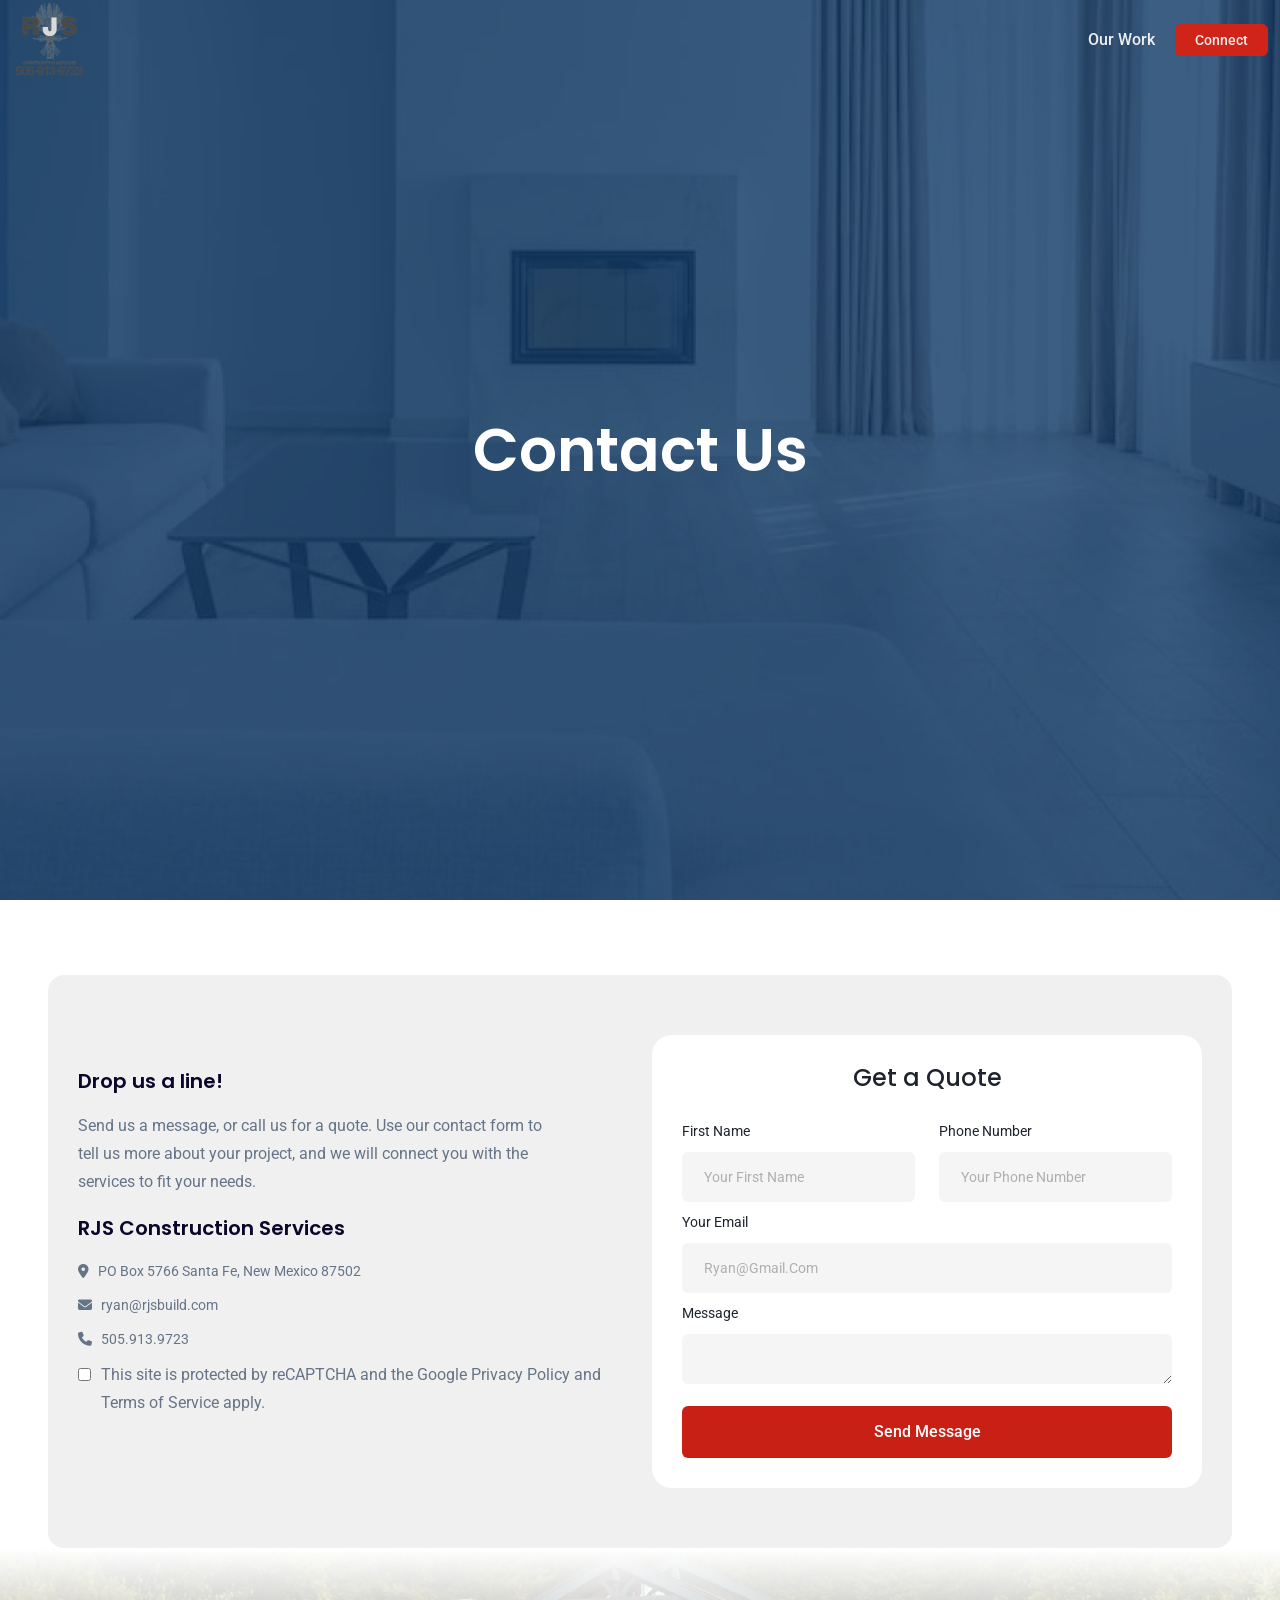
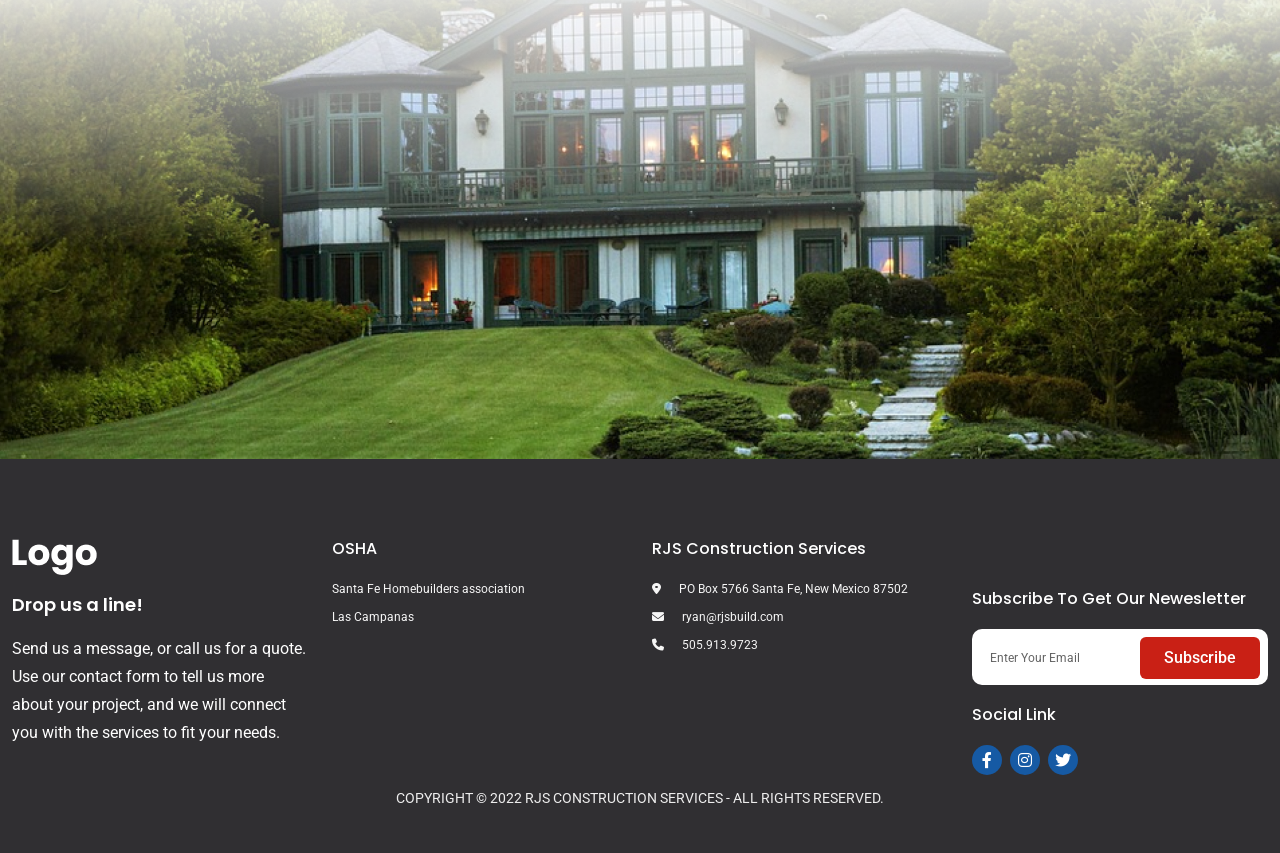
==== commit e3e449af: "contact page added" ====
--- a/connect.html
+++ b/connect.html
@@ -41,63 +41,63 @@
                 </div>
 
 
-                <nav class="nav-area">
+                <nav class="nav-area d-none d-lg-block">
                     <ul>
-                        <li><a href="contact.html">Our Work </a></li>
+                        <li><a href="ourwork.html">Our Work </a></li>
                         <li class="active"><a href="connect.html">connect</a></li>
                     </ul>
 
                 </nav>
 
-                <div class="open-menu-btn d-flex justify-content-end d-lg-none col-6">
-                    <button type="button"><i class="fa-solid fa-bars"></i></button>
+                <div class="open-menu-btn d-flex justify-content-end d-lg-none">
+                    <img src="images/header/bar-icon.png" class="img-fluid" alt="">
 
                 </div>
             </div>
         </div>
         <!-- mobile menu -->
-        <div class="main-menu-area mobile-menu-area">
+        <div class="main-menu-area mobile-menu-area ">
             <div class="d-flex justify-content-between mobile-menu-top">
                 <div class="logo-area">
                     <a href="index.html">
-                        <img src="images/logo/footer-logo.png" alt="logo">
+                        <img src="images/header/logo.png" class="img-fluid" alt="">
                     </a>
                 </div>
-                <div class="close-btn">
-                    <button type="button"><i class="fa fa-close"></i></button>
+                <div class="close-btn mt-20">
+                    <button type="button">
+                        <i class="fa fa-close"></i>
+                    </button>
                 </div>
             </div>
             <nav class="primary-menu">
                 <ul>
-                    <li><a href="services.html">services</a></li>
-                    <li><a href="industries.html">industries</a></li>
-                    <li><a href="contact.html">Contact </a></li>
-                    <li><a href="technology-v1.html">technology </a></li>
-                    <li><a href="ecommerce.html">E-Commerce </a></li>
+                    <li><a href="ourwork.html">our work</a></li>
+                    <li><a href="connect.html">connect</a></li>
+
                     <!-- 
-                    <li class="has-dropdown"><a href="#">dropdown menu</a>
-                        <ul>
-                            <li><a href="#">About us</a>
-                                <ul>
-                                    <li><a href="#">About us</a></li>
-                                    <li><a href="#">Practice areas</a></li>
-                                    <li><a href="#">Practice areas</a></li>
-                                    <li><a href="#">Case results</a></li>
-                                    <li><a href="#">Contact Sales</a></li>
-                                    <li><a href="#">About us</a></li>
-                                </ul>
-                            </li>
-                            <li><a href="#">Practice areas</a></li>
-                            <li><a href="#">Case results</a></li>
-                            <li><a href="#">Contact Sales</a></li>
-                            <li><a href="#">About us</a></li>
-                            <li><a href="#">Practice areas</a></li>
-                            <li><a href="#">Practice areas</a></li>
-                            <li><a href="#">Case results</a></li>
-                            <li><a href="#">Contact Sales</a></li>
-                        </ul>
-                    </li>
-                    -->
+                        <li class="has-dropdown"><a href="#">dropdown menu</a>
+                            <ul>
+                                <li><a href="#">About us</a>
+                                    <ul>
+                                        <li><a href="#">About us</a></li>
+                                        <li><a href="#">Practice areas</a></li>
+                                        <li><a href="#">Practice areas</a></li>
+                                        <li><a href="#">Case results</a></li>
+                                        <li><a href="#">Contact Sales</a></li>
+                                        <li><a href="#">About us</a></li>
+                                    </ul>
+                                </li>
+                                <li><a href="#">Practice areas</a></li>
+                                <li><a href="#">Case results</a></li>
+                                <li><a href="#">Contact Sales</a></li>
+                                <li><a href="#">About us</a></li>
+                                <li><a href="#">Practice areas</a></li>
+                                <li><a href="#">Practice areas</a></li>
+                                <li><a href="#">Case results</a></li>
+                                <li><a href="#">Contact Sales</a></li>
+                            </ul>
+                        </li>
+                        -->
                 </ul>
             </nav>
         </div>
@@ -118,12 +118,79 @@
         </div>
     </section>
 
-    <section class="contact-area  mt-75">
-        <div class="container px-5">
+    <!-- contact area for small device -->
+    <section class="contact-area-small d-md-none mt-60">
+        <div class="container">
+            <div class="row contact-bg">
+                <div class="col-lg-12 pt-25 pl-20">
+                    <h4>Drop us a line!</h4>
+                    <p>Send us a message, or call us for a quote. Use our contact form to tell us more about
+                        your project, and we will connect
+                        you with the services to fit your needs.</p>
+
+                </div>
+                <div class="col-lg-12 mt-xs-10">
+                    <div class="contact-form-area">
+                        <form action="#">
+                            <h3>Get a Quote</h3>
+                            <div class="row mt-20">
+                                <div class="col-12">
+                                    <label for="fname">First name</label>
+                                    <input type="text" placeholder="your first name" id="fname">
+                                </div>
+                                <div class="col-12">
+                                    <label for="number">Phone Number</label>
+                                    <input type="number" placeholder="your phone number" id="number">
+                                </div>
+                                <div class="col-12">
+                                    <label for="email">your email</label>
+                                    <input type="email" placeholder="ryan@gmail.com" id="email">
+                                </div>
+                                <div class="col-12">
+                                    <label for="message">message</label>
+                                    <textarea id="message" rows="1" placeholder="Write message"></textarea>
+                                </div>
+                                <div class="col-12">
+                                    <input type="submit" value="send message">
+                                </div>
+                            </div>
+                        </form>
+                    </div>
+                </div>
+                <div class="col-lg-12 mt-60">
+                    <h5>RJS Construction Services</h5>
+                    <ul class="mt-30">
+                        <li>
+                            <i class="fa-solid fa-location-dot"></i>
+                            <span>PO Box 5766 Santa Fe, New Mexico 87502</span>
+                        </li>
+                        <li>
+                            <i class="fa-solid fa-envelope"></i>
+                            <span>ryan@rjsbuild.com</span>
+                        </li>
+                        <li>
+                            <i class="fa-solid fa-phone"></i>
+                            <span>505.913.9723</span>
+                        </li>
+                    </ul>
+                    <form action="#" class="checkbox-area pb-20">
+                        <input type="checkbox">
+                        <span>This site is protected by reCAPTCHA and the Google Privacy Policy and Terms of
+                            Service
+                            apply.</span>
+                    </form>
+                </div>
+            </div>
+        </div>
+    </section>
+    <!-- contact area for large device -->
+
+    <section class="contact-area d-none d-md-block  mt-75 mt-xs-60">
+        <div class="container px-lg-5">
             <div class="contact-wrapper theme-bg-gray">
                 <div class="row">
                     <div class="col-lg-6">
-                        <div class="contact-area-left mt-30 ">
+                        <div class="contact-area-left mt-xs-15  mt-30 ">
 
                             <h4>Drop us a line!</h4>
                             <p>Send us a message, or call us for a quote. Use our contact form to tell us more about
@@ -171,7 +238,7 @@
                                     </div>
                                     <div class="col-12">
                                         <label for="message">message</label>
-                                        <textarea id="message"  rows="1"></textarea>
+                                        <textarea id="message" rows="1"></textarea>
                                     </div>
                                     <div class="col-12">
                                         <input type="submit" value="send message">
@@ -198,7 +265,7 @@
     <footer class="pt-80  footer-area theme-bg-black">
         <div class="container">
             <div class="row">
-                <div class="col-lg-3">
+                <div class="col-md-6 col-xl-3">
                     <div class="logo-area">
                         <div class="logo">
                             <a href="#">
@@ -216,7 +283,7 @@
 
                 </div>
 
-                <div class="col-lg-3">
+                <div class="col-md-6 col-xl-3 mt-xs-10 mb-xs-30 mt-sm-30">
                     <div class="footer-heading">
                         <h4>OSHA</h4>
                     </div>
@@ -226,7 +293,7 @@
                     </ul>
                 </div>
 
-                <div class="col-lg-3">
+                <div class="col-md-6 col-xl-3 mt-sm-30 mt-md-30 mt-lg-50 ">
                     <div class="footer-heading">
                         <h4>RJS Construction Services</h4>
                     </div>
@@ -237,7 +304,7 @@
                     </ul>
                 </div>
 
-                <div class="col-lg-3">
+                <div class="col-md-6 col-xl-3 mt-md-20 mt-50">
                     <div class="footer-heading">
                         <h4>Subscribe to get our newesletter</h4>
                     </div>
@@ -247,7 +314,7 @@
                             <input type="submit" value="Subscribe" class="input-btn">
                         </form>
                     </div>
-                    <div class="footer-subheading mt-20 mb-20">
+                    <div class="footer-subheading mt-xs-30 mt-20 mb-20">
                         <h4>Social Link</h4>
                     </div>
                     <ul class="social-list">
@@ -258,10 +325,12 @@
                 </div>
             </div>
         </div>
-        <div class="container copyright-area pt-15 pb-30">
+        <div class="container copyright-area mt-xs-40 pt-15 pb-30">
             <div class="row">
-                <div class="col-lg-12 text-center">
-                    <p>COPYRIGHT © 2022 RJS CONSTRUCTION SERVICES - ALL RIGHTS RESERVED.</p>
+                <div class="container-fluid">
+                    <div class="col-lg-12 text-center">
+                        <p>COPYRIGHT © 2022 RJS CONSTRUCTION SERVICES - ALL RIGHTS RESERVED.</p>
+                    </div>
                 </div>
             </div>
         </div>
--- a/css/style.css
+++ b/css/style.css
@@ -197,6 +197,34 @@
   background-color: #F0F0F0;
 }
 
+@media screen and (min-width: 768px) and (max-width: 992px) {
+  h1 {
+    font-size: 46px;
+    line-height: 56px;
+  }
+}
+@media screen and (min-width: 481px) and (max-width: 768px) {
+  h1 {
+    font-size: 42px;
+    line-height: 52px;
+  }
+}
+@media screen and (max-width: 480px) {
+  .container {
+    padding: 0px 20px;
+  }
+  h1 {
+    font-size: 40px;
+    line-height: 50px;
+  }
+  h2 {
+    font-size: 26px;
+    line-height: 36px;
+  }
+  p {
+    font-size: 15px;
+  }
+}
 .theme-btn {
   text-decoration: none;
   font-family: "Roboto", sans-serif;
@@ -294,6 +322,9 @@
   border-bottom: 1px solid rgba(255, 255, 255, 0.045);
   margin-left: 0px;
   padding: 10px 20px;
+  text-decoration: none;
+  text-transform: capitalize;
+  color: #ffffff;
 }
 .header-area .mobile-menu-area .primary-menu ul li a:hover {
   color: #00ccff;
@@ -366,7 +397,11 @@
 
 @media all and (max-width: 991px) {
   .header-area {
-    padding: 20px 0px;
+    padding: 0px 20px;
+  }
+  .header-area .logo-area img {
+    height: 32px;
+    width: 32px;
   }
 }
 .footer-area .footer-heading h4 {
@@ -468,6 +503,23 @@
   text-transform: uppercase;
 }
 
+@media screen and (max-width: 480px) {
+  .footer-area .text-widgets h5 {
+    font-size: 16px;
+  }
+  .footer-area .text-widgets p {
+    font-size: 15px;
+  }
+  .footer-area .footer-list li {
+    margin: 12px 0px;
+  }
+  .footer-area .form-area form input {
+    padding: 12px;
+  }
+  .footer-area .form-area form input.input-btn {
+    top: 3px;
+  }
+}
 .bannar-area {
   min-height: 100vh;
   background-size: cover !important;
@@ -475,6 +527,16 @@
   background-position: center !important;
 }
 
+@media screen and (max-width: 480px) {
+  .bannar-area h1 {
+    padding-left: 10px;
+  }
+}
+@media screen and (max-width: 480px) {
+  .our-company {
+    padding-top: 40px;
+  }
+}
 .quote-area .quote-heading h2 {
   color: #0C072A;
   font-weight: 600;
@@ -511,6 +573,10 @@
   margin: 0px 15px;
   position: relative;
 }
+.quote-area .photo-gallary-slider .slide img {
+  width: 100%;
+  height: 490px;
+}
 .quote-area .photo-gallary-slider .slide .theme-btn {
   display: none;
   position: absolute;
@@ -546,6 +612,100 @@
   transform: translate(-50%, -50%);
 }
 
+@media screen and (min-width: 992px) and (max-width: 1200px) {
+  .quote-area .quote-heading h2 {
+    font-size: 28px;
+    line-height: 38px;
+  }
+}
+@media screen and (min-width: 769px) and (max-width: 991px) {
+  .quote-area .photo-gallary-slider button.slick-arrow.slick-prev {
+    left: 15px;
+  }
+  .quote-area .photo-gallary-slider button.slick-arrow.slick-next {
+    right: 15px;
+  }
+  .quote-area .photo-gallary-slider button.slick-arrow {
+    height: 48px;
+    width: 48px;
+    font-size: 18px;
+  }
+}
+@media screen and (min-width: 576px) and (max-width: 768px) {
+  .quote-area .quote-heading h2 {
+    font-size: 32px;
+    line-height: 42px;
+  }
+  .quote-area .photo-gallary-slider .slide {
+    width: 100vw;
+    height: 350px;
+  }
+  .quote-area .photo-gallary-slider button.slick-arrow.slick-prev {
+    left: 10px;
+  }
+  .quote-area .photo-gallary-slider button.slick-arrow.slick-next {
+    right: 10px;
+  }
+  .quote-area .photo-gallary-slider button.slick-arrow {
+    height: 58px;
+    width: 58px;
+    font-size: 16px;
+  }
+}
+@media screen and (max-width: 576px) {
+  .quote-area .container {
+    padding-top: 60px;
+    padding-bottom: 0px;
+  }
+  .quote-area .quote-heading h2 {
+    font-size: 28px;
+    line-height: 40px;
+  }
+  .quote-area .photo-gallary-slider .slide {
+    width: 100vw;
+    height: 300px;
+  }
+  .quote-area .photo-gallary-slider button.slick-arrow.slick-prev {
+    left: 10px;
+  }
+  .quote-area .photo-gallary-slider button.slick-arrow.slick-next {
+    right: 10px;
+  }
+  .quote-area .photo-gallary-slider button.slick-arrow {
+    height: 38px;
+    width: 38px;
+    font-size: 16px;
+  }
+}
+@media screen and (max-width: 480px) {
+  .quote-area .quote-right-area .desc p {
+    font-size: 16px;
+  }
+  .quote-area .photo-gallary-slider button.slick-arrow.slick-prev {
+    left: 10px;
+  }
+  .quote-area .photo-gallary-slider button.slick-arrow.slick-next {
+    right: 10px;
+  }
+  .quote-area .photo-gallary-slider button.slick-arrow {
+    height: 38px;
+    width: 38px;
+    font-size: 16px;
+  }
+  .video-area .video-wrapper img {
+    width: 70px;
+    height: 70px;
+  }
+  .quote-area .photo-gallary-slider .slide {
+    width: 100vw;
+    height: 300px;
+  }
+}
+@media screen and (max-width: 480px) {
+  .showcase img {
+    height: 290px;
+  }
+}
 .our-work-bannar {
   position: relative;
 }
@@ -641,6 +801,12 @@
   line-height: 76px;
 }
 
+@media screen and (max-width: 576px) {
+  .our-connect-bannar .connect-bannar-heading h1 {
+    font-size: 28px;
+    line-height: 38px;
+  }
+}
 .contact-area .contact-wrapper {
   padding: 60px 30px;
   border-radius: 16px;
@@ -679,6 +845,59 @@
 .contact-area .contact-wrapper .contact-area-left .checkbox-area span {
   line-height: 28px;
   color: #667488;
+}
+
+.contact-area-small .contact-bg {
+  background: #edf1f1;
+  border-radius: 16px;
+}
+.contact-area-small h4 {
+  font-weight: 600;
+  font-size: 24px;
+  line-height: 32px;
+  color: #0C072A;
+}
+.contact-area-small h5 {
+  font-weight: 500;
+  font-size: 20px;
+  line-height: 20px;
+  color: #0C072A;
+}
+.contact-area-small p {
+  font-weight: 400;
+  font-size: 16px;
+  line-height: 28px;
+  color: #667488;
+  margin-top: 10px;
+}
+.contact-area-small ul li {
+  font-weight: 400;
+  font-size: 14px;
+  line-height: 20px;
+  color: #667488;
+  margin-bottom: 20px;
+}
+.contact-area-small ul li i {
+  margin-right: 10px;
+}
+.contact-area-small form.checkbox-area {
+  display: flex;
+}
+.contact-area-small form.checkbox-area span {
+  font-family: "Roboto", sans-serif;
+  font-weight: 400;
+  font-size: 16px;
+  line-height: 28px;
+  color: #667488;
+}
+.contact-area-small form.checkbox-area input {
+  height: 22px;
+  width: 22px;
+  margin-right: 10px;
+  margin-top: 5px;
+}
+.contact-area-small .contact-form-area {
+  padding: 15px;
 }
 
 .contact-form-area {
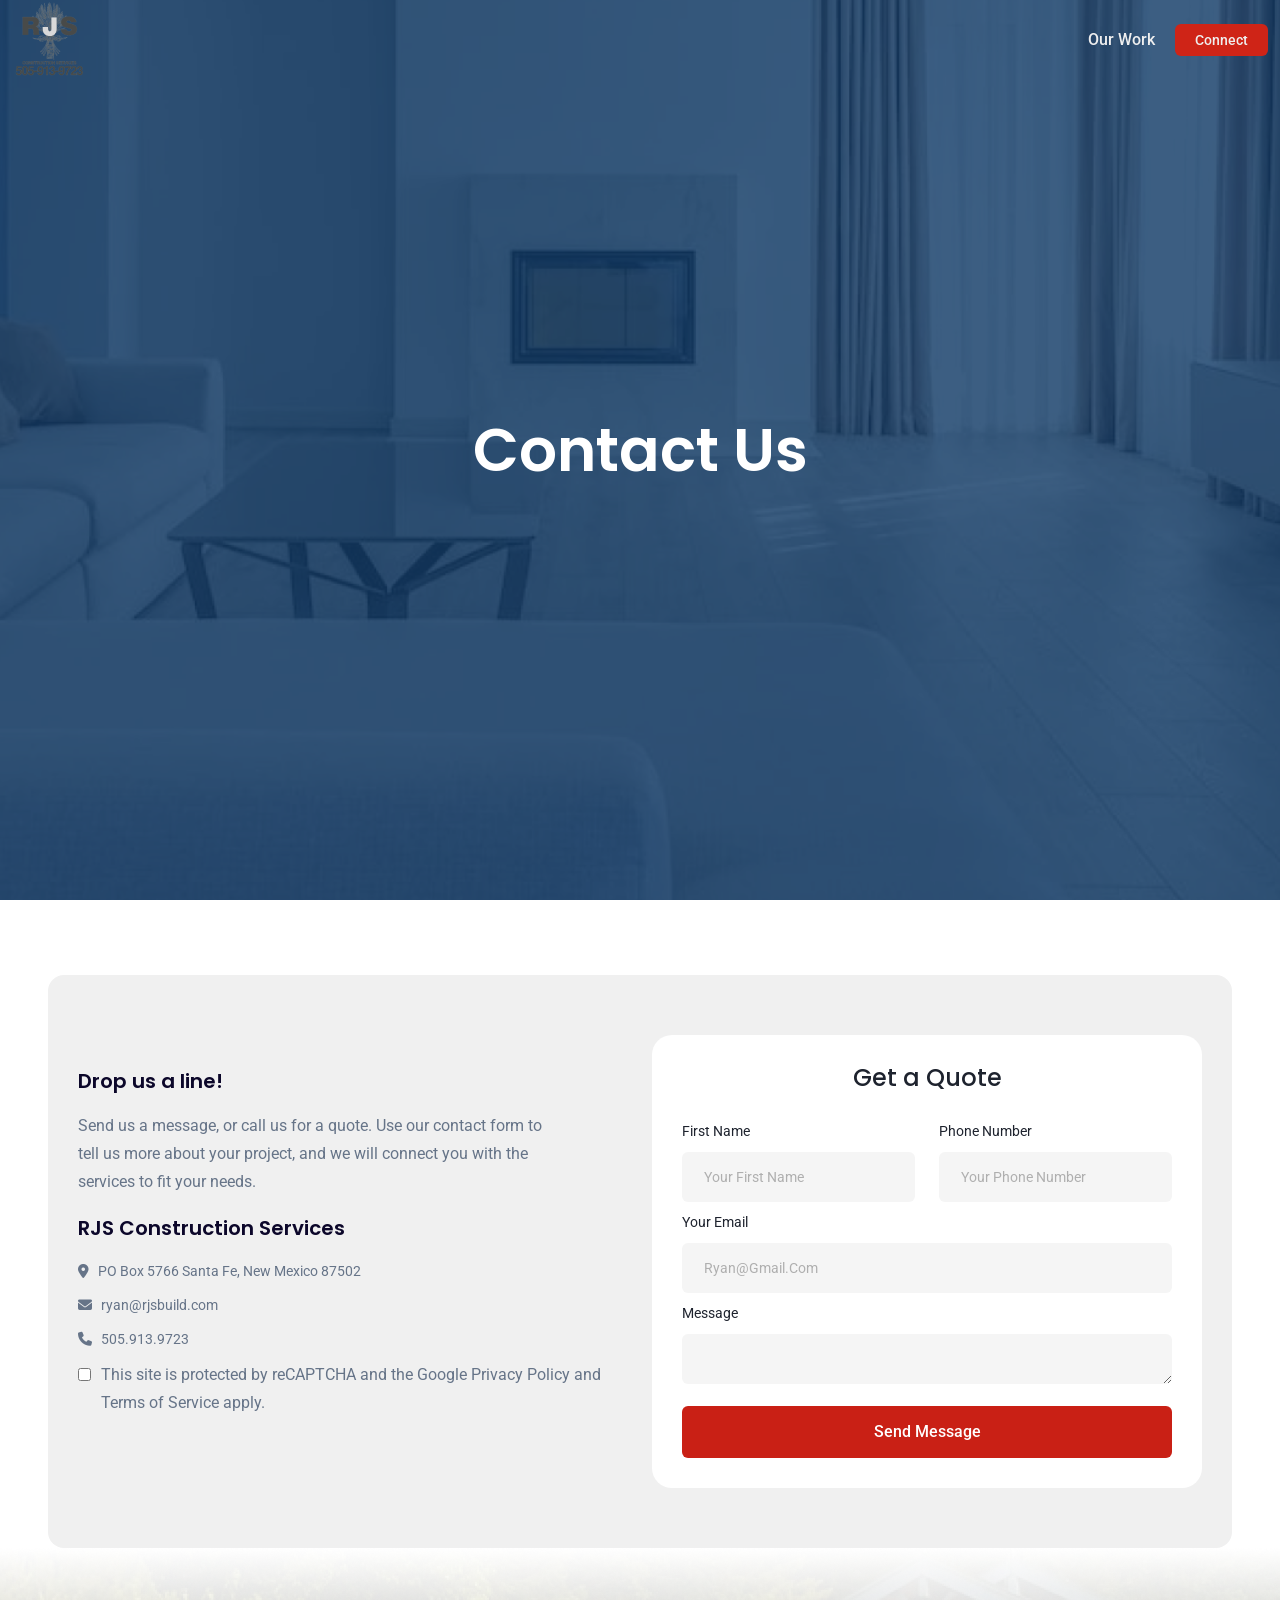
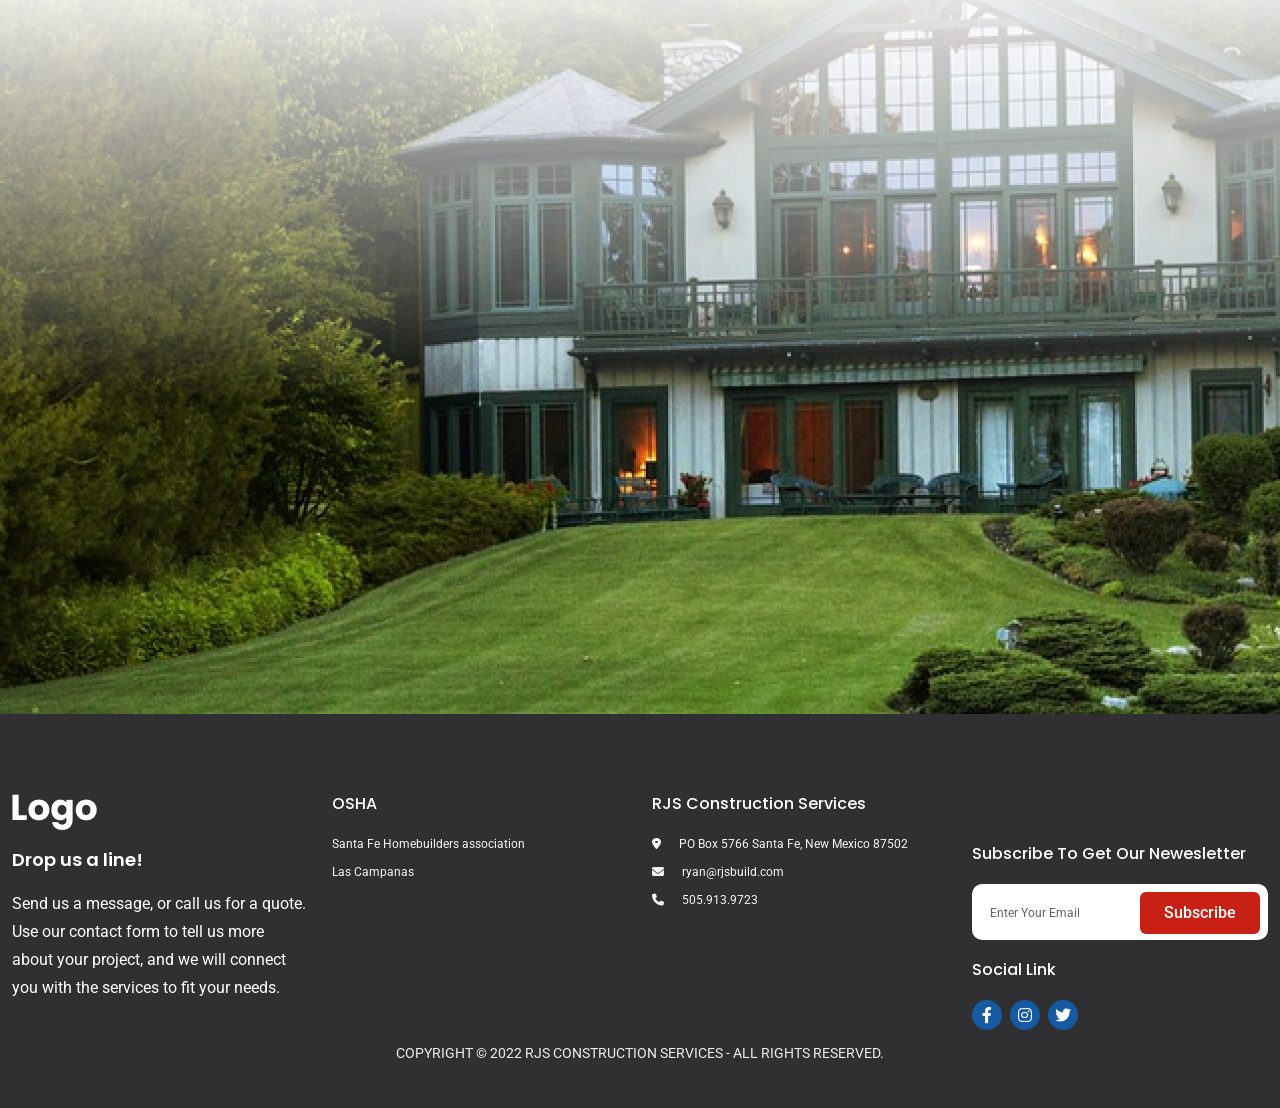
==== commit ee1da1b1: "completed" ====
--- a/connect.html
+++ b/connect.html
@@ -119,7 +119,7 @@
     </section>
 
     <!-- contact area for small device -->
-    <section class="contact-area-small d-md-none mt-60">
+    <section class="contact-area-small d-lg-none mt-60">
         <div class="container">
             <div class="row contact-bg">
                 <div class="col-lg-12 pt-25 pl-20">
@@ -185,7 +185,7 @@
     </section>
     <!-- contact area for large device -->
 
-    <section class="contact-area d-none d-md-block  mt-75 mt-xs-60">
+    <section class="contact-area d-none d-lg-block  mt-75 mt-xs-60">
         <div class="container px-lg-5">
             <div class="contact-wrapper theme-bg-gray">
                 <div class="row">
@@ -255,9 +255,9 @@
 
 
 
-    <div class="row">
+    <div class="row showcase our-connect-gallary">
         <div class="col-lg-12">
-            <img src="images/gallary/bg-3.png" class="img-fluid" alt="">
+            <img src="images/gallary/bg-3.png"  alt="">
         </div>
     </div>
 
--- a/css/style.css
+++ b/css/style.css
@@ -388,6 +388,10 @@
   visibility: visible;
   transition: all ease-in 0.4s;
 }
+.header-area .open-menu-btn {
+  position: relative;
+  z-index: 9888;
+}
 .header-area .open-menu-btn button {
   background: transparent;
   border: none;
@@ -701,9 +705,34 @@
     height: 300px;
   }
 }
+@media screen and (min-width: 768px) and (max-width: 1200px) {
+  .showcase {
+    overflow: hidden;
+    margin: 0 auto;
+  }
+  .showcase img {
+    height: 500px;
+    margin-left: -50px;
+  }
+}
+@media screen and (min-width: 480px) and (max-width: 768px) {
+  .showcase {
+    overflow: hidden;
+    margin: 0 auto;
+  }
+  .showcase img {
+    height: 400px;
+    margin-left: -20px;
+  }
+}
 @media screen and (max-width: 480px) {
+  .showcase {
+    overflow: hidden;
+    margin: 0 auto;
+  }
   .showcase img {
-    height: 290px;
+    height: 300px;
+    margin-left: -20px;
   }
 }
 .our-work-bannar {
@@ -729,6 +758,12 @@
   line-height: 76px;
 }
 
+@media screen and (max-width: 480px) {
+  .our-work-bannar .work-bannar-heading h1 {
+    font-size: 28px;
+    line-height: 38px;
+  }
+}
 .our-work-page .section-title h2 {
   font-weight: 600;
   font-size: 36px;
@@ -755,18 +790,119 @@
   color: #667488;
 }
 
-.grid-image {
-  display: grid;
-  grid-template-columns: repeat(auto-fit, minmax(100px, 1fr));
-}
-
+@media screen and (min-width: 992px) and (max-width: 1200px) {
+  .our-work-page .section-title h2 {
+    font-size: 26px;
+    line-height: 36px;
+    margin-left: 40px;
+    margin-top: 40px;
+  }
+  .our-work-page .section-title h2::before {
+    bottom: 10px;
+    left: -60px;
+    width: 46px;
+    height: 3px;
+  }
+}
+@media screen and (min-width: 769px) and (max-width: 991px) {
+  .our-work-page .section-title h2 {
+    font-size: 32px;
+    line-height: 42px;
+    margin-left: 50px;
+  }
+  .our-work-page .section-title h2::before {
+    bottom: 10px;
+    left: -50px;
+    width: 46px;
+    height: 3px;
+  }
+}
+@media screen and (min-width: 577px) and (max-width: 768px) {
+  .our-work-page .section-title h2 {
+    font-size: 28px;
+    line-height: 38px;
+    margin-left: 50px;
+  }
+  .our-work-page .section-title h2::before {
+    bottom: 10px;
+    left: -50px;
+    width: 46px;
+    height: 3px;
+  }
+}
+@media screen and (min-width: 481px) and (max-width: 576px) {
+  .our-work-page .section-title h2 {
+    font-size: 28px;
+    line-height: 38px;
+    margin-left: 50px;
+  }
+  .our-work-page .section-title h2::before {
+    bottom: 10px;
+    left: -50px;
+    width: 46px;
+    height: 3px;
+  }
+}
+@media screen and (max-width: 480px) {
+  .our-work-page .section-title h2 {
+    font-size: 26px;
+    line-height: 36px;
+    margin-left: 50px;
+  }
+  .our-work-page .section-title h2::before {
+    bottom: 10px;
+    left: -50px;
+    width: 46px;
+    height: 3px;
+  }
+}
 .current-projects .section-title h2 {
   color: #ffffff;
 }
 .current-projects .section-desc p {
   color: #F6F6F6;
 }
-
+.current-projects .current-project-image-area .single-project {
+  position: relative;
+}
+.current-projects .current-project-image-area .single-project .btn-area {
+  position: absolute;
+  top: 50%;
+  left: 50%;
+  width: 100%;
+  transform: translateX(-50%) translateY(-50%);
+  display: flex;
+  justify-content: center;
+  opacity: 0;
+  visibility: hidden;
+}
+.current-projects .current-project-image-area .single-project img {
+  width: 100%;
+}
+.current-projects .current-project-image-area .single-project:hover .btn-area {
+  transition: all ease-in 0.3s;
+  opacity: 1;
+  visibility: visible;
+}
+.current-projects .current-project-image-area .single-project:hover::before {
+  position: absolute;
+  top: 0;
+  left: 0;
+  width: 100%;
+  height: 100%;
+  background-color: rgba(0, 0, 0, 0.8);
+  content: "";
+  border-radius: 5px;
+}
+
+@media screen and (max-width: 768px) {
+  .current-projects img {
+    width: 100%;
+  }
+  .work-img-area img {
+    height: 600px;
+  }
+}
 .our-connect-bannar {
   position: relative;
 }
@@ -900,6 +1036,11 @@
   padding: 15px;
 }
 
+@media screen and (min-width: 480px) and (max-width: 992px) {
+  .contact-area-small .contact-bg {
+    padding: 20px 80px;
+  }
+}
 .contact-form-area {
   background-color: #ffffff;
   padding: 30px;
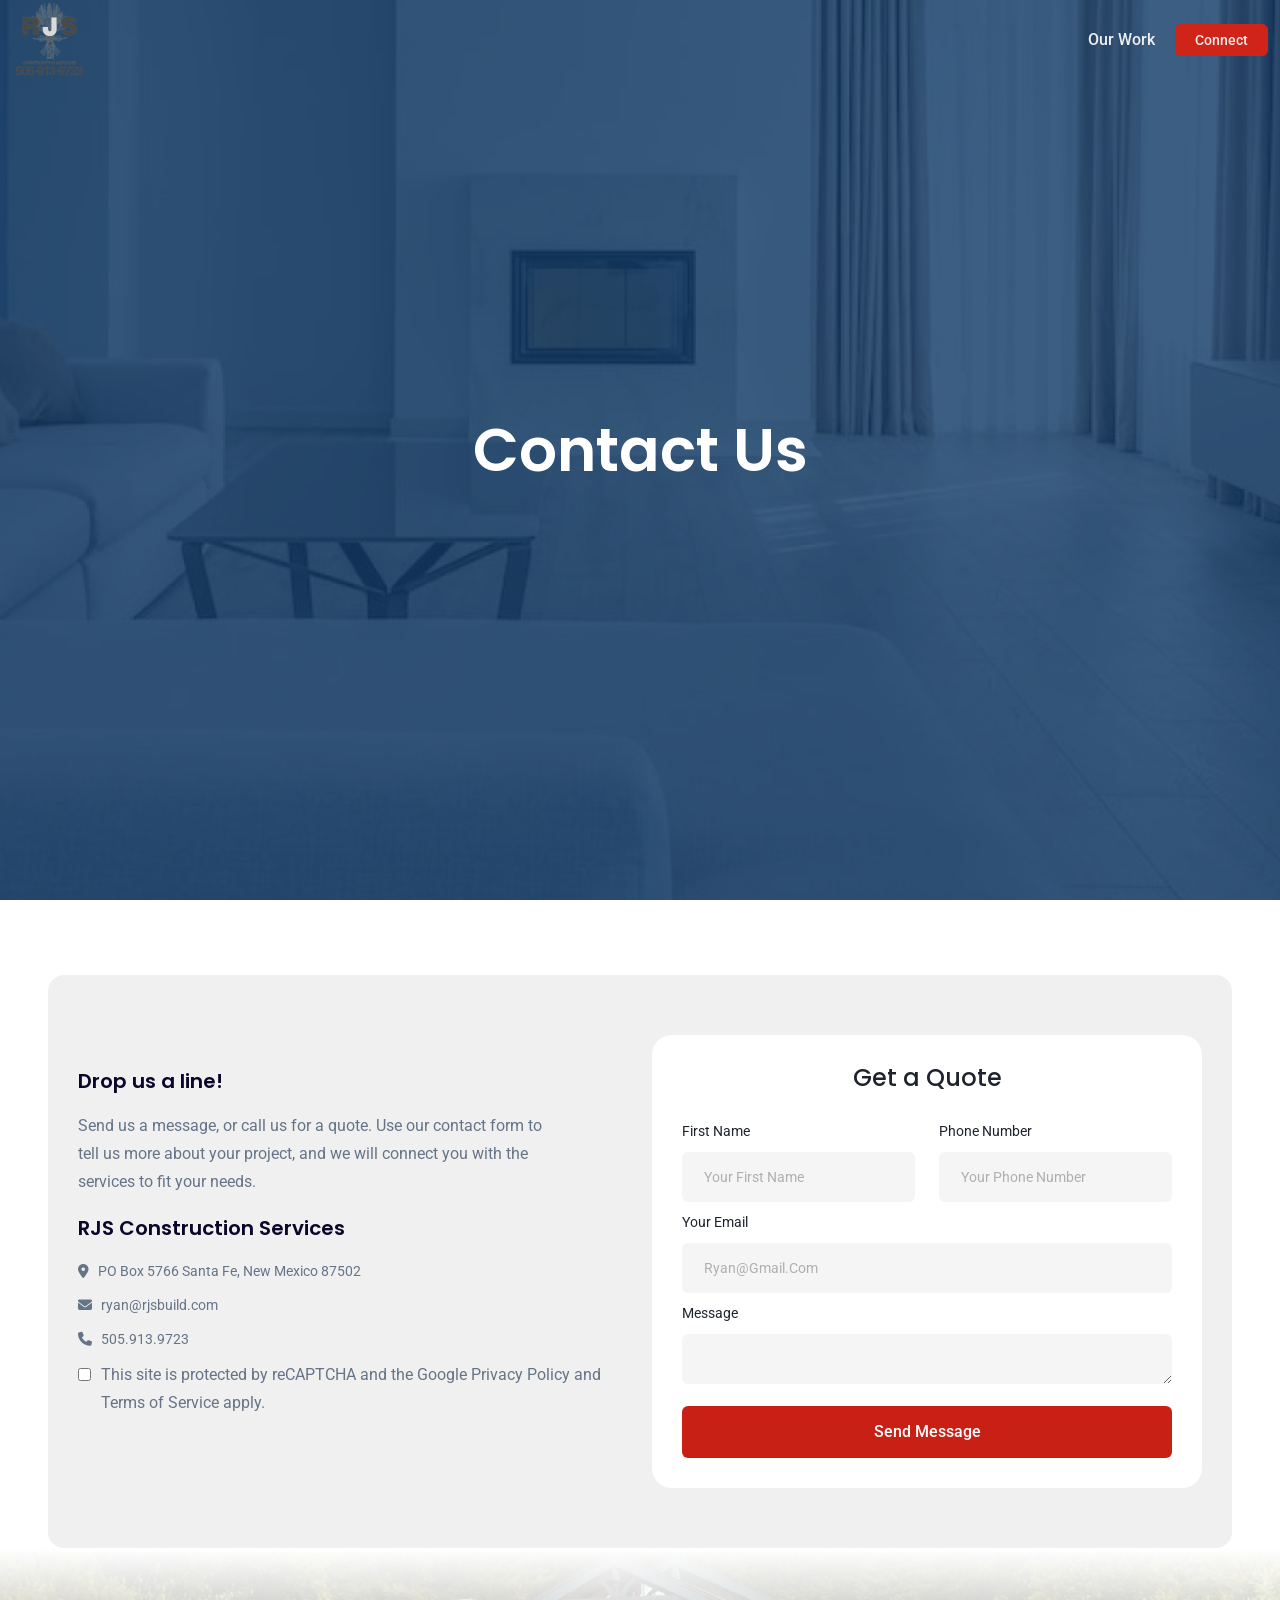
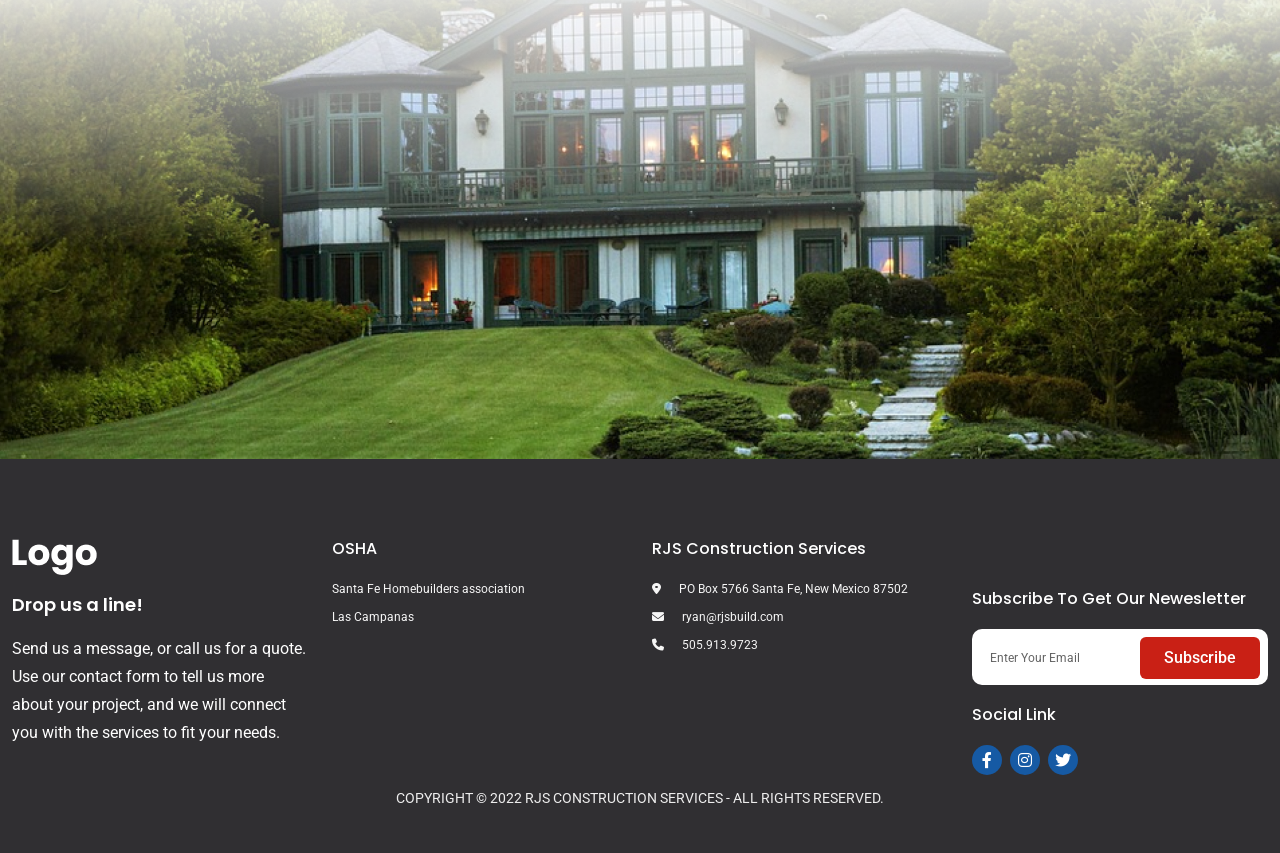
==== commit 8f6254f5: "video added" ====
--- a/connect.html
+++ b/connect.html
@@ -254,13 +254,13 @@
 
 
 
-
-    <div class="row showcase our-connect-gallary">
-        <div class="col-lg-12">
-            <img src="images/gallary/bg-3.png"  alt="">
+    <div class="container-fluid px-0">
+        <div class="row showcase our-connect-gallary">
+            <div class="col-lg-12">
+                <img src="images/gallary/bg-3.png" alt="">
+            </div>
         </div>
     </div>
-
 
     <footer class="pt-80  footer-area theme-bg-black">
         <div class="container">
--- a/css/style.css
+++ b/css/style.css
@@ -602,14 +602,11 @@
   display: block;
 }
 
-.video-area video {
-  object-fit: cover;
-  width: 100%;
-}
 .video-area .video-wrapper {
   position: relative;
 }
-.video-area .video-wrapper img {
+.video-area .video-wrapper .video-player-icon {
+  position: absolute;
   position: absolute;
   top: 50%;
   left: 50%;
@@ -696,13 +693,18 @@
     width: 38px;
     font-size: 16px;
   }
-  .video-area .video-wrapper img {
+  .video-area .video-wrapper .video-player-icon img {
     width: 70px;
     height: 70px;
   }
   .quote-area .photo-gallary-slider .slide {
     width: 100vw;
     height: 300px;
+  }
+}
+@media screen and (min-width: 1200px) {
+  .showcase img {
+    width: 100%;
   }
 }
 @media screen and (min-width: 768px) and (max-width: 1200px) {
@@ -862,10 +864,11 @@
 .current-projects .section-desc p {
   color: #F6F6F6;
 }
-.current-projects .current-project-image-area .single-project {
-  position: relative;
-}
-.current-projects .current-project-image-area .single-project .btn-area {
+
+.single-project {
+  position: relative;
+}
+.single-project .btn-area {
   position: absolute;
   top: 50%;
   left: 50%;
@@ -876,15 +879,15 @@
   opacity: 0;
   visibility: hidden;
 }
-.current-projects .current-project-image-area .single-project img {
-  width: 100%;
-}
-.current-projects .current-project-image-area .single-project:hover .btn-area {
+.single-project img {
+  width: 100%;
+}
+.single-project:hover .btn-area {
   transition: all ease-in 0.3s;
   opacity: 1;
   visibility: visible;
 }
-.current-projects .current-project-image-area .single-project:hover::before {
+.single-project:hover::before {
   position: absolute;
   top: 0;
   left: 0;
